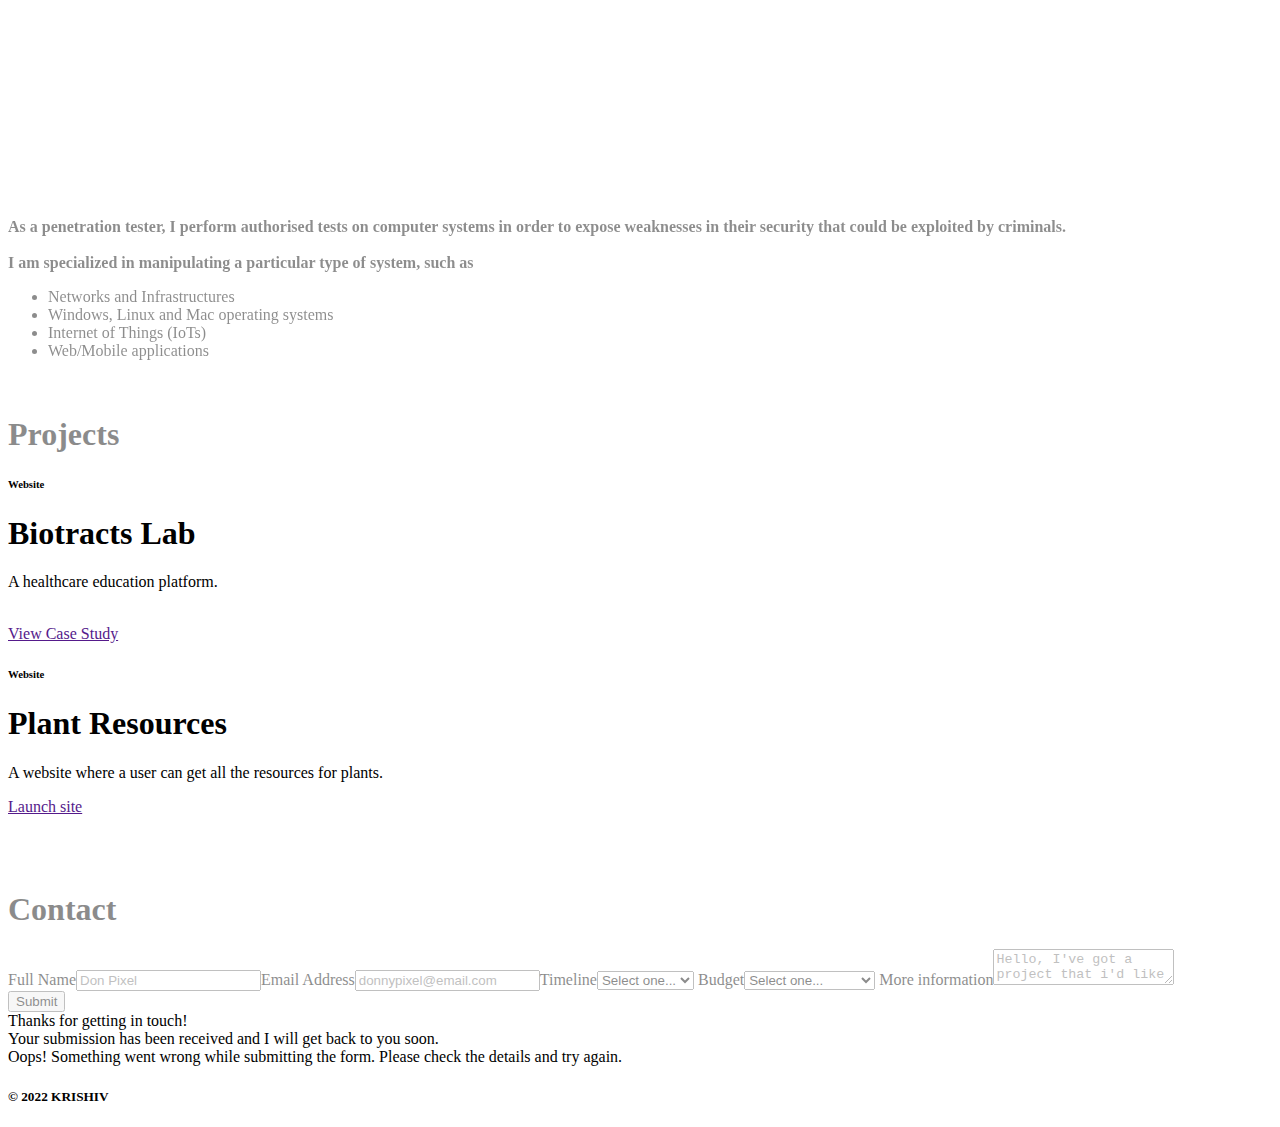
==== index.html @ 3a223019 "Update" ====
<!DOCTYPE html>
<html data-wf-domain="" data-wf-page="5d36b3dbce08635a544794fd" data-wf-site="5c3a6378e76e088403f168d4">

<head>
    <meta charset="utf-8" />
    <title>Krishiv Patel</title>
    <meta <meta content="width=device-width, initial-scale=1" name="viewport" />
    <link href="https://uploads-ssl.webflow.com/5c3a6378e76e088403f168d4/css/recap-after-use.webflow.d19178356.min.css"
        rel="stylesheet" type="text/css" />
    <link href="//db.onlinewebfonts.com/c/1c45e28f8e86cc89876f003b953cc3e9?family=SF+Pro+Text" rel="stylesheet"
        type="text/css" />
    <style>
        @import url(//db.onlinewebfonts.com/c/1c45e28f8e86cc89876f003b953cc3e9?family=SF+Pro+Text);

        @font-face {
            font-family: "SF Pro Text";
            src: url("//db.onlinewebfonts.com/t/1c45e28f8e86cc89876f003b953cc3e9.eot");
            src: url("//db.onlinewebfonts.com/t/1c45e28f8e86cc89876f003b953cc3e9.eot?#iefix") format("embedded-opentype"), url("//db.onlinewebfonts.com/t/1c45e28f8e86cc89876f003b953cc3e9.woff2") format("woff2"), url("//db.onlinewebfonts.com/t/1c45e28f8e86cc89876f003b953cc3e9.woff") format("woff"), url("//db.onlinewebfonts.com/t/1c45e28f8e86cc89876f003b953cc3e9.ttf") format("truetype"), url("//db.onlinewebfonts.com/t/1c45e28f8e86cc89876f003b953cc3e9.svg#SF Pro Text") format("svg");
        }

        @media (min-width:992px) {
            html.w-mod-js:not(.w-mod-ix) [data-w-id="b29ac29b-1d73-e445-6be7-b8f1b4cadcab"] {
                background-color: rgba(0, 0, 0, 0);
            }

            html.w-mod-js:not(.w-mod-ix) [data-w-id="1be6e1ac-d1d7-ed41-8054-3b79ffedf7c8"] {
                opacity: 0;
            }

            html.w-mod-js:not(.w-mod-ix) [data-w-id="d1acdb20-8a30-1001-5c0c-aff408b1de20"] {
                opacity: 1;
            }

            html.w-mod-js:not(.w-mod-ix) [data-w-id="18136238-2ddd-af6e-b549-ba0ac44c3a59"] {
                opacity: 1;
            }

            html.w-mod-js:not(.w-mod-ix) [data-w-id="f2c459ca-5641-e020-a978-760c4a50de0a"] {
                opacity: 0;
            }

            html.w-mod-js:not(.w-mod-ix) [data-w-id="dfa27a85-59f7-cd03-b7ab-7b2c312e88a0"] {
                opacity: 0;
            }

            html.w-mod-js:not(.w-mod-ix) [data-w-id="18136238-2ddd-af6e-b549-ba0ac44c3a5b"] {
                opacity: 0;
            }

            html.w-mod-js:not(.w-mod-ix) [data-w-id="d1e60ed8-1aee-f02e-75c9-2a4c11f2ba4a"] {
                opacity: 1;
            }

            html.w-mod-js:not(.w-mod-ix) [data-w-id="05b91ce3-3481-4a4c-ca29-4a54df0f01a6"] {
                opacity: 1;
            }

            html.w-mod-js:not(.w-mod-ix) [data-w-id="fc5a4ed9-7838-e97f-161c-98aaaf1c4eff"] {
                opacity: 1;
            }

            html.w-mod-js:not(.w-mod-ix) [data-w-id="a15826d3-8153-ab41-ffcf-9db1fef31b48"] {
                opacity: 0;
            }

            html.w-mod-js:not(.w-mod-ix) [data-w-id="c6e9e590-18d1-ccdf-9492-676b5e790526"] {
                opacity: 0;
            }

            html.w-mod-js:not(.w-mod-ix) [data-w-id="0b6ddf6e-dfab-bdcd-af83-a9fea1c5a00e"] {
                opacity: 0;
            }

            html.w-mod-js:not(.w-mod-ix) [data-w-id="4fc90ff4-b5c5-09ec-7d3c-ef3a277d2d0f"] {
                opacity: 0;
            }

            html.w-mod-js:not(.w-mod-ix) [data-w-id="4a430590-73ce-ef6f-940f-d1d7b92fcaf8"] {
                opacity: 0;
            }

            html.w-mod-js:not(.w-mod-ix) [data-w-id="4a430590-73ce-ef6f-940f-d1d7b92fcafb"] {
                opacity: 0;
            }

            html.w-mod-js:not(.w-mod-ix) [data-w-id="4a430590-73ce-ef6f-940f-d1d7b92fcaff"] {
                opacity: 0;
            }

            html.w-mod-js:not(.w-mod-ix) [data-w-id="4a430590-73ce-ef6f-940f-d1d7b92fcb03"] {
                opacity: 0;
            }

            html.w-mod-js:not(.w-mod-ix) [data-w-id="4a430590-73ce-ef6f-940f-d1d7b92fcaf9"] {
                opacity: 1;
            }

            html.w-mod-js:not(.w-mod-ix) [data-w-id="4a430590-73ce-ef6f-940f-d1d7b92fcafd"] {
                opacity: 1;
            }

            html.w-mod-js:not(.w-mod-ix) [data-w-id="4a430590-73ce-ef6f-940f-d1d7b92fcb00"] {
                opacity: 1;
            }

            html.w-mod-js:not(.w-mod-ix) [data-w-id="4a430590-73ce-ef6f-940f-d1d7b92fcb02"] {
                opacity: 1;
            }

            html.w-mod-js:not(.w-mod-ix) [data-w-id="4a430590-73ce-ef6f-940f-d1d7b92fcb04"] {
                opacity: 0;
            }

            html.w-mod-js:not(.w-mod-ix) [data-w-id="4a430590-73ce-ef6f-940f-d1d7b92fcafc"] {
                opacity: 0;
            }
        }

        @media (max-width:991px) and (min-width:768px) {
            html.w-mod-js:not(.w-mod-ix) [data-w-id="b29ac29b-1d73-e445-6be7-b8f1b4cadcab"] {
                background-color: rgba(0, 0, 0, 0);
            }

            html.w-mod-js:not(.w-mod-ix) [data-w-id="1be6e1ac-d1d7-ed41-8054-3b79ffedf7c8"] {
                opacity: 0;
            }

            html.w-mod-js:not(.w-mod-ix) [data-w-id="d1acdb20-8a30-1001-5c0c-aff408b1de20"] {
                opacity: 1;
            }

            html.w-mod-js:not(.w-mod-ix) [data-w-id="18136238-2ddd-af6e-b549-ba0ac44c3a59"] {
                opacity: 1;
            }

            html.w-mod-js:not(.w-mod-ix) [data-w-id="f2c459ca-5641-e020-a978-760c4a50de0a"] {
                opacity: 0;
            }

            html.w-mod-js:not(.w-mod-ix) [data-w-id="dfa27a85-59f7-cd03-b7ab-7b2c312e88a0"] {
                opacity: 0;
            }

            html.w-mod-js:not(.w-mod-ix) [data-w-id="18136238-2ddd-af6e-b549-ba0ac44c3a5b"] {
                opacity: 0;
            }

            html.w-mod-js:not(.w-mod-ix) [data-w-id="d1e60ed8-1aee-f02e-75c9-2a4c11f2ba4a"] {
                opacity: 1;
            }

            html.w-mod-js:not(.w-mod-ix) [data-w-id="05b91ce3-3481-4a4c-ca29-4a54df0f01a6"] {
                opacity: 1;
            }

            html.w-mod-js:not(.w-mod-ix) [data-w-id="fc5a4ed9-7838-e97f-161c-98aaaf1c4eff"] {
                opacity: 1;
            }

            html.w-mod-js:not(.w-mod-ix) [data-w-id="a15826d3-8153-ab41-ffcf-9db1fef31b48"] {
                opacity: 0;
            }

            html.w-mod-js:not(.w-mod-ix) [data-w-id="c6e9e590-18d1-ccdf-9492-676b5e790526"] {
                opacity: 0;
            }

            html.w-mod-js:not(.w-mod-ix) [data-w-id="0b6ddf6e-dfab-bdcd-af83-a9fea1c5a00e"] {
                opacity: 0;
            }

            html.w-mod-js:not(.w-mod-ix) [data-w-id="4fc90ff4-b5c5-09ec-7d3c-ef3a277d2d0f"] {
                opacity: 0;
            }

            html.w-mod-js:not(.w-mod-ix) [data-w-id="4a430590-73ce-ef6f-940f-d1d7b92fcaf8"] {
                opacity: 0;
            }

            html.w-mod-js:not(.w-mod-ix) [data-w-id="4a430590-73ce-ef6f-940f-d1d7b92fcafb"] {
                opacity: 0;
            }

            html.w-mod-js:not(.w-mod-ix) [data-w-id="4a430590-73ce-ef6f-940f-d1d7b92fcaff"] {
                opacity: 0;
            }

            html.w-mod-js:not(.w-mod-ix) [data-w-id="4a430590-73ce-ef6f-940f-d1d7b92fcb03"] {
                opacity: 0;
            }

            html.w-mod-js:not(.w-mod-ix) [data-w-id="4a430590-73ce-ef6f-940f-d1d7b92fcaf9"] {
                opacity: 1;
            }

            html.w-mod-js:not(.w-mod-ix) [data-w-id="4a430590-73ce-ef6f-940f-d1d7b92fcafd"] {
                opacity: 1;
            }

            html.w-mod-js:not(.w-mod-ix) [data-w-id="4a430590-73ce-ef6f-940f-d1d7b92fcb00"] {
                opacity: 1;
            }

            html.w-mod-js:not(.w-mod-ix) [data-w-id="4a430590-73ce-ef6f-940f-d1d7b92fcb02"] {
                opacity: 1;
            }

            html.w-mod-js:not(.w-mod-ix) [data-w-id="4a430590-73ce-ef6f-940f-d1d7b92fcb04"] {
                opacity: 0;
            }

            html.w-mod-js:not(.w-mod-ix) [data-w-id="4a430590-73ce-ef6f-940f-d1d7b92fcafc"] {
                opacity: 0;
            }
        }

        @media (max-width:767px) and (min-width:480px) {
            html.w-mod-js:not(.w-mod-ix) [data-w-id="b29ac29b-1d73-e445-6be7-b8f1b4cadcab"] {
                background-color: rgba(0, 0, 0, 0);
            }

            html.w-mod-js:not(.w-mod-ix) [data-w-id="1be6e1ac-d1d7-ed41-8054-3b79ffedf7c8"] {
                opacity: 0;
            }

            html.w-mod-js:not(.w-mod-ix) [data-w-id="d1acdb20-8a30-1001-5c0c-aff408b1de20"] {
                opacity: 1;
            }

            html.w-mod-js:not(.w-mod-ix) [data-w-id="18136238-2ddd-af6e-b549-ba0ac44c3a59"] {
                opacity: 1;
            }

            html.w-mod-js:not(.w-mod-ix) [data-w-id="f2c459ca-5641-e020-a978-760c4a50de0a"] {
                opacity: 0;
            }

            html.w-mod-js:not(.w-mod-ix) [data-w-id="dfa27a85-59f7-cd03-b7ab-7b2c312e88a0"] {
                opacity: 0;
            }

            html.w-mod-js:not(.w-mod-ix) [data-w-id="18136238-2ddd-af6e-b549-ba0ac44c3a5b"] {
                opacity: 0;
            }

            html.w-mod-js:not(.w-mod-ix) [data-w-id="d1e60ed8-1aee-f02e-75c9-2a4c11f2ba4a"] {
                opacity: 1;
            }

            html.w-mod-js:not(.w-mod-ix) [data-w-id="05b91ce3-3481-4a4c-ca29-4a54df0f01a6"] {
                opacity: 1;
            }

            html.w-mod-js:not(.w-mod-ix) [data-w-id="fc5a4ed9-7838-e97f-161c-98aaaf1c4eff"] {
                opacity: 1;
            }

            html.w-mod-js:not(.w-mod-ix) [data-w-id="a15826d3-8153-ab41-ffcf-9db1fef31b48"] {
                opacity: 0;
            }

            html.w-mod-js:not(.w-mod-ix) [data-w-id="c6e9e590-18d1-ccdf-9492-676b5e790526"] {
                opacity: 0;
            }

            html.w-mod-js:not(.w-mod-ix) [data-w-id="0b6ddf6e-dfab-bdcd-af83-a9fea1c5a00e"] {
                opacity: 0;
            }

            html.w-mod-js:not(.w-mod-ix) [data-w-id="4fc90ff4-b5c5-09ec-7d3c-ef3a277d2d0f"] {
                opacity: 0;
            }

            html.w-mod-js:not(.w-mod-ix) [data-w-id="4a430590-73ce-ef6f-940f-d1d7b92fcaf8"] {
                opacity: 0;
            }

            html.w-mod-js:not(.w-mod-ix) [data-w-id="4a430590-73ce-ef6f-940f-d1d7b92fcafb"] {
                opacity: 0;
            }

            html.w-mod-js:not(.w-mod-ix) [data-w-id="4a430590-73ce-ef6f-940f-d1d7b92fcaff"] {
                opacity: 0;
            }

            html.w-mod-js:not(.w-mod-ix) [data-w-id="4a430590-73ce-ef6f-940f-d1d7b92fcb03"] {
                opacity: 0;
            }

            html.w-mod-js:not(.w-mod-ix) [data-w-id="4a430590-73ce-ef6f-940f-d1d7b92fcaf9"] {
                opacity: 1;
            }

            html.w-mod-js:not(.w-mod-ix) [data-w-id="4a430590-73ce-ef6f-940f-d1d7b92fcafd"] {
                opacity: 1;
            }

            html.w-mod-js:not(.w-mod-ix) [data-w-id="4a430590-73ce-ef6f-940f-d1d7b92fcb00"] {
                opacity: 1;
            }

            html.w-mod-js:not(.w-mod-ix) [data-w-id="4a430590-73ce-ef6f-940f-d1d7b92fcb02"] {
                opacity: 1;
            }

            html.w-mod-js:not(.w-mod-ix) [data-w-id="4a430590-73ce-ef6f-940f-d1d7b92fcb04"] {
                opacity: 0;
            }

            html.w-mod-js:not(.w-mod-ix) [data-w-id="4a430590-73ce-ef6f-940f-d1d7b92fcafc"] {
                opacity: 0;
            }
        }

        @media (max-width:479px) {
            html.w-mod-js:not(.w-mod-ix) [data-w-id="b29ac29b-1d73-e445-6be7-b8f1b4cadcab"] {
                background-color: rgba(0, 0, 0, 0);
            }

            html.w-mod-js:not(.w-mod-ix) [data-w-id="1be6e1ac-d1d7-ed41-8054-3b79ffedf7c8"] {
                opacity: 0;
            }

            html.w-mod-js:not(.w-mod-ix) [data-w-id="d1acdb20-8a30-1001-5c0c-aff408b1de20"] {
                opacity: 1;
            }

            html.w-mod-js:not(.w-mod-ix) [data-w-id="18136238-2ddd-af6e-b549-ba0ac44c3a59"] {
                opacity: 1;
            }

            html.w-mod-js:not(.w-mod-ix) [data-w-id="f2c459ca-5641-e020-a978-760c4a50de0a"] {
                opacity: 0;
            }

            html.w-mod-js:not(.w-mod-ix) [data-w-id="dfa27a85-59f7-cd03-b7ab-7b2c312e88a0"] {
                opacity: 0;
            }

            html.w-mod-js:not(.w-mod-ix) [data-w-id="18136238-2ddd-af6e-b549-ba0ac44c3a5b"] {
                opacity: 0;
            }

            html.w-mod-js:not(.w-mod-ix) [data-w-id="d1e60ed8-1aee-f02e-75c9-2a4c11f2ba4a"] {
                opacity: 1;
            }

            html.w-mod-js:not(.w-mod-ix) [data-w-id="05b91ce3-3481-4a4c-ca29-4a54df0f01a6"] {
                opacity: 1;
            }

            html.w-mod-js:not(.w-mod-ix) [data-w-id="fc5a4ed9-7838-e97f-161c-98aaaf1c4eff"] {
                opacity: 1;
            }

            html.w-mod-js:not(.w-mod-ix) [data-w-id="a15826d3-8153-ab41-ffcf-9db1fef31b48"] {
                opacity: 0;
            }

            html.w-mod-js:not(.w-mod-ix) [data-w-id="c6e9e590-18d1-ccdf-9492-676b5e790526"] {
                opacity: 0;
            }

            html.w-mod-js:not(.w-mod-ix) [data-w-id="0b6ddf6e-dfab-bdcd-af83-a9fea1c5a00e"] {
                opacity: 0;
            }

            html.w-mod-js:not(.w-mod-ix) [data-w-id="4fc90ff4-b5c5-09ec-7d3c-ef3a277d2d0f"] {
                opacity: 0;
            }

            html.w-mod-js:not(.w-mod-ix) [data-w-id="4a430590-73ce-ef6f-940f-d1d7b92fcaf8"] {
                opacity: 0;
            }

            html.w-mod-js:not(.w-mod-ix) [data-w-id="4a430590-73ce-ef6f-940f-d1d7b92fcafb"] {
                opacity: 0;
            }

            html.w-mod-js:not(.w-mod-ix) [data-w-id="4a430590-73ce-ef6f-940f-d1d7b92fcaff"] {
                opacity: 0;
            }

            html.w-mod-js:not(.w-mod-ix) [data-w-id="4a430590-73ce-ef6f-940f-d1d7b92fcb03"] {
                opacity: 0;
            }

            html.w-mod-js:not(.w-mod-ix) [data-w-id="4a430590-73ce-ef6f-940f-d1d7b92fcaf9"] {
                opacity: 1;
            }

            html.w-mod-js:not(.w-mod-ix) [data-w-id="4a430590-73ce-ef6f-940f-d1d7b92fcafd"] {
                opacity: 1;
            }

            html.w-mod-js:not(.w-mod-ix) [data-w-id="4a430590-73ce-ef6f-940f-d1d7b92fcb00"] {
                opacity: 1;
            }

            html.w-mod-js:not(.w-mod-ix) [data-w-id="4a430590-73ce-ef6f-940f-d1d7b92fcb02"] {
                opacity: 1;
            }

            html.w-mod-js:not(.w-mod-ix) [data-w-id="4a430590-73ce-ef6f-940f-d1d7b92fcb04"] {
                opacity: 0;
            }

            html.w-mod-js:not(.w-mod-ix) [data-w-id="4a430590-73ce-ef6f-940f-d1d7b92fcafc"] {
                opacity: 0;
            }
        }
    </style>
    <script src="https://ajax.googleapis.com/ajax/libs/webfont/1.6.26/webfont.js" type="text/javascript"></script>
    <script type="text/javascript">
        WebFont.load({
            google: {
                families: ["Open Sans:300,300italic,400,400italic,600,600italic,700,700italic,800,800italic", "Space Mono:regular,italic,700,700italic", "Karla:regular,italic,700,700italic", "Frank Ruhl Libre:300,regular,500,700,900", "Playfair Display:regular,italic,700,700italic,900,900italic", "Lora:regular,italic,700,700italic"]
            }
        });
    </script>
    <!--[if lt IE 9]><script src="https://cdnjs.cloudflare.com/ajax/libs/html5shiv/3.7.3/html5shiv.min.js" type="text/javascript"></script><![endif]-->
    <script type="text/javascript">
        ! function (o, c) {
            var n = c.documentElement,
                t = " w-mod-";
            n.className += t + "js", ("ontouchstart" in o || o.DocumentTouch && c instanceof DocumentTouch) && (n.className += t + "touch")
        }(window, document);
    </script>
    <link href="https://uploads-ssl.webflow.com/5c3a6378e76e088403f168d4/5c83b9cfaf626269aa103194_fav-icon-slant.png"
        rel="shortcut icon" type="image/x-icon" />
    <link href="https://uploads-ssl.webflow.com/5c3a6378e76e088403f168d4/5c810d79f2a0f7bd3837a0e1_web-clip.png"
        rel="apple-touch-icon" />
    <script async="" src="https://www.googletagmanager.com/gtag/js?id=UA-38766451-2"></script>
    <script type="text/javascript">
        window.dataLayer = window.dataLayer || [];

        function gtag() {
            dataLayer.push(arguments);
        }
        gtag('js', new Date());
        gtag('config', 'UA-38766451-2', {
            'anonymize_ip': false
        });
    </script>
    <script src="https://www.google.com/recaptcha/api.js" type="text/javascript"></script>
    <style>
        .heading-3 {
            word-break: break-word;
            -webkit-hyphens: auto;
            -moz-hyphens: auto;
            -ms-hyphens: auto;
            hyphens: auto;
        }

        .c-intro--projects {
            word-break: break-word;
            -webkit-hyphens: auto;
            -moz-hyphens: auto;
            -ms-hyphens: auto;
            hyphens: auto;
        }

        ::selection {
            background: #FFFFFF;
            /* WebKit/Blink Browsers */
            color: #000000;
        }

        ::-moz-selection {
            background: #AB87FF;
            /* Gecko Browsers */
        }
    </style>


    <meta name="theme-color" content="#4D28A9">
</head>

<body data-w-id="5acb8ea75011219202ce0423" class="body">
    <div id="home" data-w-id="001c2899-1d6b-23af-5480-7c3bd76bde26" class="c-hero">
        <div class="c-hero--logo-div"><img src="https://i.postimg.cc/kgB38TxY/krishivlogo.png" style="opacity:0;filter:blur(31px);-webkit-transform:translate3d(0, 0, -70PX) scale3d(1, 1, 1) rotateX(0)
            rotateY(0) rotateZ(0) skew(0, 0);-moz-transform:translate3d(0, 0, -70PX) scale3d(1, 1, 1) rotateX(0)
            rotateY(0) rotateZ(0) skew(0, 0);-ms-transform:translate3d(0, 0, -70PX) scale3d(1, 1, 1) rotateX(0)
            rotateY(0) rotateZ(0) skew(0, 0);transform:translate3d(0, 0, -70PX) scale3d(1, 1, 1) rotateX(0) rotateY(0)
            rotateZ(0) skew(0, 0);transform-style:preserve-3d" data-w-id="37d1b806-b483-d5c3-860b-fd6566cc1f55" alt=""
                class="c-hero--logo" /></div>
    </div>
    <div data-w-id="70df9e73-2f7b-e92c-1b2d-addcd0a57f90" class="c-pen--container desktop">
        <div class="div-block-2">
            <div class="div-block"><img
                    src="https://uploads-ssl.webflow.com/5c3a6378e76e088403f168d4/5c8057df4f71c1e19f5e15a6_pen-1-2%403x.png"
                    data-w-id="8f74ff02-ff4f-9650-d977-9c4c2f6b8137" sizes="(max-width: 991px) 100vw, 56vw"
                    srcset="https://uploads-ssl.webflow.com/5c3a6378e76e088403f168d4/5c8057df4f71c1e19f5e15a6_pen-1-2%403x-p-500.png 500w, https://uploads-ssl.webflow.com/5c3a6378e76e088403f168d4/5c8057df4f71c1e19f5e15a6_pen-1-2%403x-p-800.png 800w, https://uploads-ssl.webflow.com/5c3a6378e76e088403f168d4/5c8057df4f71c1e19f5e15a6_pen-1-2%403x.png 2446w"
                    alt="" class="c-pen--1-2 desktop" /><a href="#home" data-w-id="4be48cab-70df-5ef9-4e90-f4d44e3a3cb3"
                    class="c-pen--1-1 desktop w-inline-block"><img
                        src="https://i.postimg.cc/k5JJkQ8x/5c81317bb78f130f5aaa4789-pen-1-1-3x.png" alt=""
                        class="image-9" /></a></div>
        </div>
    </div>
    <div class="c-pen--container tablet">
        <div class="div-block-2">
            <div class="div-block"><img
                    src="https://uploads-ssl.webflow.com/5c3a6378e76e088403f168d4/5c8057df4f71c1e19f5e15a6_pen-1-2%403x.png"
                    data-w-id="ce7e96ad-86d4-ba3b-115a-c3ccbff4a66a"
                    sizes="(max-width: 767px) 100vw, (max-width: 991px) 80vw, 100vw"
                    srcset="https://uploads-ssl.webflow.com/5c3a6378e76e088403f168d4/5c8057df4f71c1e19f5e15a6_pen-1-2%403x-p-500.png 500w, https://uploads-ssl.webflow.com/5c3a6378e76e088403f168d4/5c8057df4f71c1e19f5e15a6_pen-1-2%403x-p-800.png 800w, https://uploads-ssl.webflow.com/5c3a6378e76e088403f168d4/5c8057df4f71c1e19f5e15a6_pen-1-2%403x.png 2446w"
                    alt="" class="c-pen--1-2 tablet" /><a href="#home" data-w-id="ce7e96ad-86d4-ba3b-115a-c3ccbff4a66b"
                    class="c-pen--1-1 tablet w-inline-block"><img
                        src="https://i.ibb.co/RvhSf3x/5c81317bb78f130f5aaa4789-pen-1-1-3x.png" alt=""
                        class="image-9" /></a></div>
        </div>
    </div>
    <div class="c-pen--container mobile">
        <div class="div-block-2">
            <div class="div-block"><img
                    src="https://uploads-ssl.webflow.com/5c3a6378e76e088403f168d4/5c8057df4f71c1e19f5e15a6_pen-1-2%403x.png"
                    data-w-id="d853a8e1-ee59-2b64-69bd-ceb8af762b53" sizes="100vw"
                    srcset="https://uploads-ssl.webflow.com/5c3a6378e76e088403f168d4/5c8057df4f71c1e19f5e15a6_pen-1-2%403x-p-500.png 500w, https://uploads-ssl.webflow.com/5c3a6378e76e088403f168d4/5c8057df4f71c1e19f5e15a6_pen-1-2%403x-p-800.png 800w, https://uploads-ssl.webflow.com/5c3a6378e76e088403f168d4/5c8057df4f71c1e19f5e15a6_pen-1-2%403x.png 2446w"
                    alt="" class="c-pen--1-2 mobile" /><a href="#home" data-w-id="d853a8e1-ee59-2b64-69bd-ceb8af762b54"
                    class="c-pen--1-1 mobile w-inline-block"><img
                        src="https://i.ibb.co/RvhSf3x/5c81317bb78f130f5aaa4789-pen-1-1-3x.png" alt=""
                        class="image-9" /></a></div>
        </div>
    </div>
    <div data-w-id="8476e95e-f02d-aecb-c071-92b3f5bff437" class="c-pen"></div>
    <div class="page-wrapper home">
        <div class="c-intro">
            <div class="c-container">
                <div data-w-id="30af4eb1-6382-5b1d-86c6-a6caea94ce6f" style="opacity:0.45" class="c-intro--grid">
                    <div id="w-node-fb73697a-e22f-c87e-df81-b44abfcb8489-544794fd" class="c-intro--image-wrap"><img
                            src="https://i.postimg.cc/XJVbzdZT/b7o89y.jpg"
                            style="opacity:0;-webkit-transform:translate3d(0, -70PX, 0) scale3d(1, 1, 1) rotateX(0) rotateY(0) rotateZ(0) skew(0, 0);-moz-transform:translate3d(0, -70PX, 0) scale3d(1, 1, 1) rotateX(0) rotateY(0) rotateZ(0) skew(0, 0);-ms-transform:translate3d(0, -70PX, 0) scale3d(1, 1, 1) rotateX(0) rotateY(0) rotateZ(0) skew(0, 0);transform:translate3d(0, -70PX, 0) scale3d(1, 1, 1) rotateX(0) rotateY(0) rotateZ(0) skew(0, 0)"
                            data-w-id="92e0d9c8-77d8-cd84-f90b-c74886e584ce" alt="" class="image-10" /></div>
                    <div id="w-node-_3e1b53f3-6637-d4e9-a433-e53e32986cbc-544794fd" class="c-intro--text">
                        <h6 data-w-id="1e9cb727-5a14-8bb3-83d7-e16a50b5499c"
                            style="opacity:0;-webkit-transform:translate3d(0, -50PX, 0) scale3d(1, 1, 1) rotateX(0) rotateY(0) rotateZ(0) skew(0, 0);-moz-transform:translate3d(0, -50PX, 0) scale3d(1, 1, 1) rotateX(0) rotateY(0) rotateZ(0) skew(0, 0);-ms-transform:translate3d(0, -50PX, 0) scale3d(1, 1, 1) rotateX(0) rotateY(0) rotateZ(0) skew(0, 0);transform:translate3d(0, -50PX, 0) scale3d(1, 1, 1) rotateX(0) rotateY(0) rotateZ(0) skew(0, 0)"
                            class="category-heading"><b>KRISHIV PATEL</b></h6>
                        <div class="w-embed">
                            <style>
                                .c-intro--heading {
                                    -webkit-text-fill-color: transparent;
                                    -webkit-background-clip: text;
                                }
                            </style>
                        </div>
                        <h1 class="c-intro--heading"><b>Penetration Tester & 0Day Exploiter</b></h1>
                        <p data-w-id="ba9838f0-68d2-6081-8fac-4b0c49e9cd8a" class="paragraph"><b>As a penetration
                                tester,
                                I perform authorised tests on computer systems in order to expose weaknesses in their
                                security that could be exploited by criminals.</b><br />‍<br /><b>I am specialized in
                                manipulating
                                a particular type of system, such as</b>
                        <ul>
                            <li>Networks and Infrastructures </li>
                            <li>Windows, Linux and Mac operating systems </li>
                            <li>Internet of Things
                                (IoTs)</li>
                            <li> Web/Mobile applications </li>
                        </ul>
                        <br /></p>
                    </div>
                </div>
            </div>
        </div>
        <div data-w-id="18427e40-2858-b465-0a1b-3a1573cccf4c" class="c-portfolio">
            <div class="div-block-3">
                <div data-w-id="90b8b07c-1677-ad2e-fdf8-25a3ab2db038" class="c-intro--text">
                    <h1 data-w-id="90b8b07c-1677-ad2e-fdf8-25a3ab2db03c" style="opacity:0.45"
                        class="c-intro--projects h-projects">Projects</h1>
                </div>
            </div>
            <div class="c-container">
                <div class="c-portfolio--grid">
                    <div id="w-node-_26638250-5aad-c75b-bdd1-acd1399b67dc-544794fd"
                        class="c-portfolio--tile port-medtrics">
                        <div class="c-portfolio-overlay"></div>
                        <div class="c-portfolio--tile-text medtrics-width">
                            <h6 class="category-heading">Website</h6>
                            <h1 class="heading-3"><span class="text-highlight">Biotracts Lab</span></h1>
                            <p class="paragraph-2">A healthcare education platform. </p>
                        </div>
                        <div class="c-comp-port-div medtrics">
                            <div class="c-comp-5-1-div"><img
                                    src="https://uploads-ssl.webflow.com/5c3a6378e76e088403f168d4/617168e1b70b526e77bcbb44_Artboard%2044%403x.png"
                                    loading="lazy" sizes="100vw"
                                    srcset="https://uploads-ssl.webflow.com/5c3a6378e76e088403f168d4/617168e1b70b526e77bcbb44_Artboard%2044%403x-p-500.png 500w, https://uploads-ssl.webflow.com/5c3a6378e76e088403f168d4/617168e1b70b526e77bcbb44_Artboard%2044%403x-p-800.png 800w, https://uploads-ssl.webflow.com/5c3a6378e76e088403f168d4/617168e1b70b526e77bcbb44_Artboard%2044%403x-p-1080.png 1080w, https://uploads-ssl.webflow.com/5c3a6378e76e088403f168d4/617168e1b70b526e77bcbb44_Artboard%2044%403x-p-1600.png 1600w, https://uploads-ssl.webflow.com/5c3a6378e76e088403f168d4/617168e1b70b526e77bcbb44_Artboard%2044%403x-p-2000.png 2000w, https://uploads-ssl.webflow.com/5c3a6378e76e088403f168d4/617168e1b70b526e77bcbb44_Artboard%2044%403x.png 2289w"
                                    alt="" class="_5-1-c" /><img
                                    src="https://uploads-ssl.webflow.com/5c3a6378e76e088403f168d4/617168e095140668df9c135f_Artboard%2043%403x.png"
                                    loading="lazy"
                                    sizes="(max-width: 479px) 96vw, (max-width: 767px) 90vw, (max-width: 991px) 70vw, 56vw"
                                    srcset="https://uploads-ssl.webflow.com/5c3a6378e76e088403f168d4/617168e095140668df9c135f_Artboard%2043%403x-p-500.png 500w, https://uploads-ssl.webflow.com/5c3a6378e76e088403f168d4/617168e095140668df9c135f_Artboard%2043%403x-p-800.png 800w, https://uploads-ssl.webflow.com/5c3a6378e76e088403f168d4/617168e095140668df9c135f_Artboard%2043%403x-p-1080.png 1080w, https://uploads-ssl.webflow.com/5c3a6378e76e088403f168d4/617168e095140668df9c135f_Artboard%2043%403x-p-1600.png 1600w, https://uploads-ssl.webflow.com/5c3a6378e76e088403f168d4/617168e095140668df9c135f_Artboard%2043%403x-p-2000.png 2000w, https://uploads-ssl.webflow.com/5c3a6378e76e088403f168d4/617168e095140668df9c135f_Artboard%2043%403x.png 2293w"
                                    alt="" class="_5-1-w" />
                                <div class="tablet-screen"></div>
                            </div>
                        </div><a href="" class="button-portfolio--tile-2 w-button">View Case
                            Study</a>
                    </div>

                    <div id="w-node-_58a3c84a-a9ea-87b0-9b04-0b9afe528349-544794fd"
                        data-w-id="58a3c84a-a9ea-87b0-9b04-0b9afe528349" class="c-portfolio--tile port-pp">
                        <div class="c-portfolio--tile-text">
                            <h6 class="category-heading">Website</h6>
                            <h1 class="heading-3"><span class="text-highlight">Plant Resources</span></h1>
                            <p class="paragraph-2">A website where a user can get all the resources for plants.</p>
                        </div><a href="" target="_blank" class="button-portfolio--tile-2 w-button">Launch site</a>
                        <div class="c-comp-port-div p-div-plant">
                            <div class="c-comp-3-1-div"><img
                                    src="https://uploads-ssl.webflow.com/5c3a6378e76e088403f168d4/5d2c99c9b1d789b56047d156_3-1-w.png"
                                    width="525" data-w-id="d1e60ed8-1aee-f02e-75c9-2a4c11f2ba4a"
                                    sizes="(max-width: 479px) 100vw, (max-width: 767px) 93vw, (max-width: 991px) 78vw, 47vw"
                                    srcset="https://uploads-ssl.webflow.com/5c3a6378e76e088403f168d4/5d2c99c9b1d789b56047d156_3-1-w-p-500.png 500w, https://uploads-ssl.webflow.com/5c3a6378e76e088403f168d4/5d2c99c9b1d789b56047d156_3-1-w-p-800.png 800w, https://uploads-ssl.webflow.com/5c3a6378e76e088403f168d4/5d2c99c9b1d789b56047d156_3-1-w-p-1080.png 1080w, https://uploads-ssl.webflow.com/5c3a6378e76e088403f168d4/5d2c99c9b1d789b56047d156_3-1-w-p-1600.png 1600w, https://uploads-ssl.webflow.com/5c3a6378e76e088403f168d4/5d2c99c9b1d789b56047d156_3-1-w.png 2385w"
                                    alt="" class="_3-1-w" /><img
                                    src="https://uploads-ssl.webflow.com/5c3a6378e76e088403f168d4/5d2c99c999a6904d0a38359e_3-1-c.png"
                                    width="525" data-w-id="a15826d3-8153-ab41-ffcf-9db1fef31b48"
                                    sizes="(max-width: 479px) 100vw, (max-width: 767px) 93vw, (max-width: 991px) 78vw, 47vw"
                                    srcset="https://uploads-ssl.webflow.com/5c3a6378e76e088403f168d4/5d2c99c999a6904d0a38359e_3-1-c-p-500.png 500w, https://uploads-ssl.webflow.com/5c3a6378e76e088403f168d4/5d2c99c999a6904d0a38359e_3-1-c-p-800.png 800w, https://uploads-ssl.webflow.com/5c3a6378e76e088403f168d4/5d2c99c999a6904d0a38359e_3-1-c-p-1080.png 1080w, https://uploads-ssl.webflow.com/5c3a6378e76e088403f168d4/5d2c99c999a6904d0a38359e_3-1-c-p-1600.png 1600w, https://uploads-ssl.webflow.com/5c3a6378e76e088403f168d4/5d2c99c999a6904d0a38359e_3-1-c-p-2000.png 2000w, https://uploads-ssl.webflow.com/5c3a6378e76e088403f168d4/5d2c99c999a6904d0a38359e_3-1-c.png 2385w"
                                    alt="" class="_3-1-c" /></div>
                            <div class="c-comp-3-2-div"><img
                                    src="https://uploads-ssl.webflow.com/5c3a6378e76e088403f168d4/5d2c9a22b1d789339947d22f_3-2-w.png"
                                    width="525" data-w-id="05b91ce3-3481-4a4c-ca29-4a54df0f01a6"
                                    sizes="(max-width: 479px) 100vw, (max-width: 767px) 93vw, (max-width: 991px) 78vw, 47vw"
                                    srcset="https://uploads-ssl.webflow.com/5c3a6378e76e088403f168d4/5d2c9a22b1d789339947d22f_3-2-w-p-500.png 500w, https://uploads-ssl.webflow.com/5c3a6378e76e088403f168d4/5d2c9a22b1d789339947d22f_3-2-w-p-800.png 800w, https://uploads-ssl.webflow.com/5c3a6378e76e088403f168d4/5d2c9a22b1d789339947d22f_3-2-w-p-1080.png 1080w, https://uploads-ssl.webflow.com/5c3a6378e76e088403f168d4/5d2c9a22b1d789339947d22f_3-2-w.png 2386w"
                                    alt="" class="_3-2-w" /><img
                                    src="https://uploads-ssl.webflow.com/5c3a6378e76e088403f168d4/5d2c9a235c7d632a931871f5_3-2-c.png"
                                    width="525" data-w-id="c6e9e590-18d1-ccdf-9492-676b5e790526"
                                    sizes="(max-width: 479px) 100vw, (max-width: 767px) 93vw, (max-width: 991px) 78vw, 47vw"
                                    srcset="https://uploads-ssl.webflow.com/5c3a6378e76e088403f168d4/5d2c9a235c7d632a931871f5_3-2-c-p-500.png 500w, https://uploads-ssl.webflow.com/5c3a6378e76e088403f168d4/5d2c9a235c7d632a931871f5_3-2-c-p-800.png 800w, https://uploads-ssl.webflow.com/5c3a6378e76e088403f168d4/5d2c9a235c7d632a931871f5_3-2-c-p-1080.png 1080w, https://uploads-ssl.webflow.com/5c3a6378e76e088403f168d4/5d2c9a235c7d632a931871f5_3-2-c-p-1600.png 1600w, https://uploads-ssl.webflow.com/5c3a6378e76e088403f168d4/5d2c9a235c7d632a931871f5_3-2-c-p-2000.png 2000w, https://uploads-ssl.webflow.com/5c3a6378e76e088403f168d4/5d2c9a235c7d632a931871f5_3-2-c.png 2382w"
                                    alt="" class="_3-2-c" /><img
                                    src="https://uploads-ssl.webflow.com/5c3a6378e76e088403f168d4/5d2ca12db4a76d566d3424e1_plantpower-screen.jpg"
                                    data-w-id="4fc90ff4-b5c5-09ec-7d3c-ef3a277d2d0f"
                                    sizes="(max-width: 479px) 56vw, (max-width: 767px) 36vw, (max-width: 991px) 30vw, 19vw"
                                    srcset="https://uploads-ssl.webflow.com/5c3a6378e76e088403f168d4/5d2ca12db4a76d566d3424e1_plantpower-screen-p-500.jpeg 500w, https://uploads-ssl.webflow.com/5c3a6378e76e088403f168d4/5d2ca12db4a76d566d3424e1_plantpower-screen-p-800.jpeg 800w, https://uploads-ssl.webflow.com/5c3a6378e76e088403f168d4/5d2ca12db4a76d566d3424e1_plantpower-screen.jpg 1072w"
                                    alt="" class="c-comp-3-screen" /></div>
                            <div class="c-comp-3-3-div"><img
                                    src="https://uploads-ssl.webflow.com/5c3a6378e76e088403f168d4/5d2c9a232be6ba3588db56c9_3-3-w.png"
                                    width="525" data-w-id="fc5a4ed9-7838-e97f-161c-98aaaf1c4eff"
                                    sizes="(max-width: 479px) 100vw, (max-width: 767px) 90vw, (max-width: 991px) 76vw, 46vw"
                                    srcset="https://uploads-ssl.webflow.com/5c3a6378e76e088403f168d4/5d2c9a232be6ba3588db56c9_3-3-w-p-500.png 500w, https://uploads-ssl.webflow.com/5c3a6378e76e088403f168d4/5d2c9a232be6ba3588db56c9_3-3-w-p-800.png 800w, https://uploads-ssl.webflow.com/5c3a6378e76e088403f168d4/5d2c9a232be6ba3588db56c9_3-3-w-p-1080.png 1080w, https://uploads-ssl.webflow.com/5c3a6378e76e088403f168d4/5d2c9a232be6ba3588db56c9_3-3-w-p-1600.png 1600w, https://uploads-ssl.webflow.com/5c3a6378e76e088403f168d4/5d2c9a232be6ba3588db56c9_3-3-w-p-2000.png 2000w, https://uploads-ssl.webflow.com/5c3a6378e76e088403f168d4/5d2c9a232be6ba3588db56c9_3-3-w.png 2327w"
                                    alt="" class="_3-3-w" /><img
                                    src="https://uploads-ssl.webflow.com/5c3a6378e76e088403f168d4/5d2c9a235c7d6348be1871f4_3-3-c.png"
                                    width="525" data-w-id="0b6ddf6e-dfab-bdcd-af83-a9fea1c5a00e"
                                    sizes="(max-width: 479px) 100vw, (max-width: 767px) 90vw, (max-width: 991px) 76vw, 46vw"
                                    srcset="https://uploads-ssl.webflow.com/5c3a6378e76e088403f168d4/5d2c9a235c7d6348be1871f4_3-3-c-p-500.png 500w, https://uploads-ssl.webflow.com/5c3a6378e76e088403f168d4/5d2c9a235c7d6348be1871f4_3-3-c-p-800.png 800w, https://uploads-ssl.webflow.com/5c3a6378e76e088403f168d4/5d2c9a235c7d6348be1871f4_3-3-c-p-1080.png 1080w, https://uploads-ssl.webflow.com/5c3a6378e76e088403f168d4/5d2c9a235c7d6348be1871f4_3-3-c-p-1600.png 1600w, https://uploads-ssl.webflow.com/5c3a6378e76e088403f168d4/5d2c9a235c7d6348be1871f4_3-3-c-p-2000.png 2000w, https://uploads-ssl.webflow.com/5c3a6378e76e088403f168d4/5d2c9a235c7d6348be1871f4_3-3-c.png 2327w"
                                    alt="" class="_3-3-c" /></div>
                        </div>
                        <div class="c-portfolio-overlay"></div>
                    </div>

                </div>
            </div>
        </div>
        <div id="contact" class="c-contact">
            <div class="div-block-3 less-b-margin">
                <div data-w-id="4463b417-bd18-d6f7-9255-9e1c7f1fff20" class="c-intro--text">
                    <h1 data-w-id="4463b417-bd18-d6f7-9255-9e1c7f1fff21" style="opacity:0.45"
                        class="c-intro--projects h-projects">Contact</h1>
                </div>
            </div>
            <div class="c-container">
                <div class="form-block w-form">
                    <form method="get" name="wf-form-Contact" data-name="Contact" style="opacity:0.45"
                        data-w-id="d4230564-4c75-724e-c0af-3d38e3e1fc8d" id="wf-form-Contact" class="form"><label
                            for="name" id="w-node-d4230564-4c75-724e-c0af-3d38e3e1fc8e-544794fd">Full Name</label><input
                            type="text" class="round-field w-node-d4230564-4c75-724e-c0af-3d38e3e1fc90-544794fd w-input"
                            maxlength="256" name="Full-Name" data-name="Full Name" placeholder="Don Pixel"
                            id="Full-Name" required="" /><label for="Full-Name"
                            id="w-node-d4230564-4c75-724e-c0af-3d38e3e1fc91-544794fd">Email Address</label><input
                            type="email"
                            class="round-field w-node-d4230564-4c75-724e-c0af-3d38e3e1fc93-544794fd w-input"
                            maxlength="256" name="email" data-name="Email" placeholder="donnypixel@email.com" id="email"
                            required="" /><label for="name"
                            id="w-node-_13c7c00e-0a1c-736f-9400-d4ec31788119-544794fd">Timeline</label><select
                            id="Timeline" name="Timeline" data-name="Timeline"
                            class="select-field w-node-bd4e127f-0b6d-68cd-e633-2f96e83ca09c-544794fd w-select">
                            <option value="">Select one...</option>
                            <option value="ASAP">ASAP</option>
                            <option value="1 Month">1 Month</option>
                            <option value="3 Months">3 Months</option>
                            <option value="6 Months">6 Months</option>
                            <option value="1 Year">1 Year</option>
                            <option value="Ongoing">Ongoing</option>
                        </select>
                        <label for="Timeline"
                            id="w-node-_49adbd23-e8c8-1fe6-eceb-11a5b815d92d-544794fd">Budget</label><select id="Budget"
                            name="Budget" data-name="Budget"
                            class="select-field w-node-fd18af74-560b-3c6c-a465-117ec0efd8ef-544794fd w-select">
                            <option value="">Select one...</option>
                            <option value="£1,000 - £4,999">£1,000 - £4,999</option>
                            <option value="£5,000 - £9,999">£5,000 - £9,999</option>
                            <option value="£10,000 - £49,999">£10,000 - £49,999</option>
                            <option value="£50,000+">£50,000+</option>
                            <option value="I&#x27;m not sure">I&#x27;m not sure</option>
                        </select>
                        <label for="More-information" id="w-node-e6e392e1-c87b-9570-ee77-d51cf8200ee0-544794fd">More
                            information</label><textarea data-name="More information" maxlength="5000"
                            id="More-information" name="More-information"
                            placeholder="Hello, I&#x27;ve got a project that i&#x27;d like to discuss further..."
                            class="textarea round-field w-node-_8977d6b8-e459-a41b-c306-7fe1810b881b-544794fd w-input"></textarea>
                        <div data-theme="dark" id="w-node-_08a7cce8-b10d-2c4c-7096-9c3a59e6089d-544794fd"
                            data-sitekey="6LeOJ68aAAAAAPeC_SQd6JCIsd0bEMYxnEZEKEb7"
                            class="w-form-formrecaptcha g-recaptcha g-recaptcha-error g-recaptcha-disabled"></div><input
                            type="submit" value="Submit" data-wait="Please wait..."
                            id="w-node-d4230564-4c75-724e-c0af-3d38e3e1fc94-544794fd"
                            class="button-portfolio--tile w-button" />
                    </form>
                    <div class="success-message-2 w-form-done">
                        <div class="text-block">Thanks for getting in touch! <br />Your submission has been received and
                            I will get back to you soon.</div>
                    </div>
                    <div class="error-message-2 w-form-fail">
                        <div>Oops! Something went wrong while submitting the form. Please check the details and try
                            again.</div>
                    </div>
                </div>
            </div>
        </div>
        <div data-w-id="4793b891-551c-4785-09c6-48a8b9f8aeb8" class="c-footer">
            <div class="footer-text-div">
                <h5 class="footer-text"><span class="text-span">©</span> 2022 KRISHIV </h5>
            </div>
        </div>
    </div>
    <script src="https://d3e54v103j8qbb.cloudfront.net/js/jquery-3.5.1.min.dc5e7f18c8.js?site=5c3a6378e76e088403f168d4"
        type="text/javascript" integrity="sha256-9/aliU8dGd2tb6OSsuzixeV4y/faTqgFtohetphbbj0="
        crossorigin="anonymous"></script>
    <script src="https://uploads-ssl.webflow.com/5c3a6378e76e088403f168d4/js/webflow.8f2657795.js"
        type="text/javascript"></script>

</body>

</html>
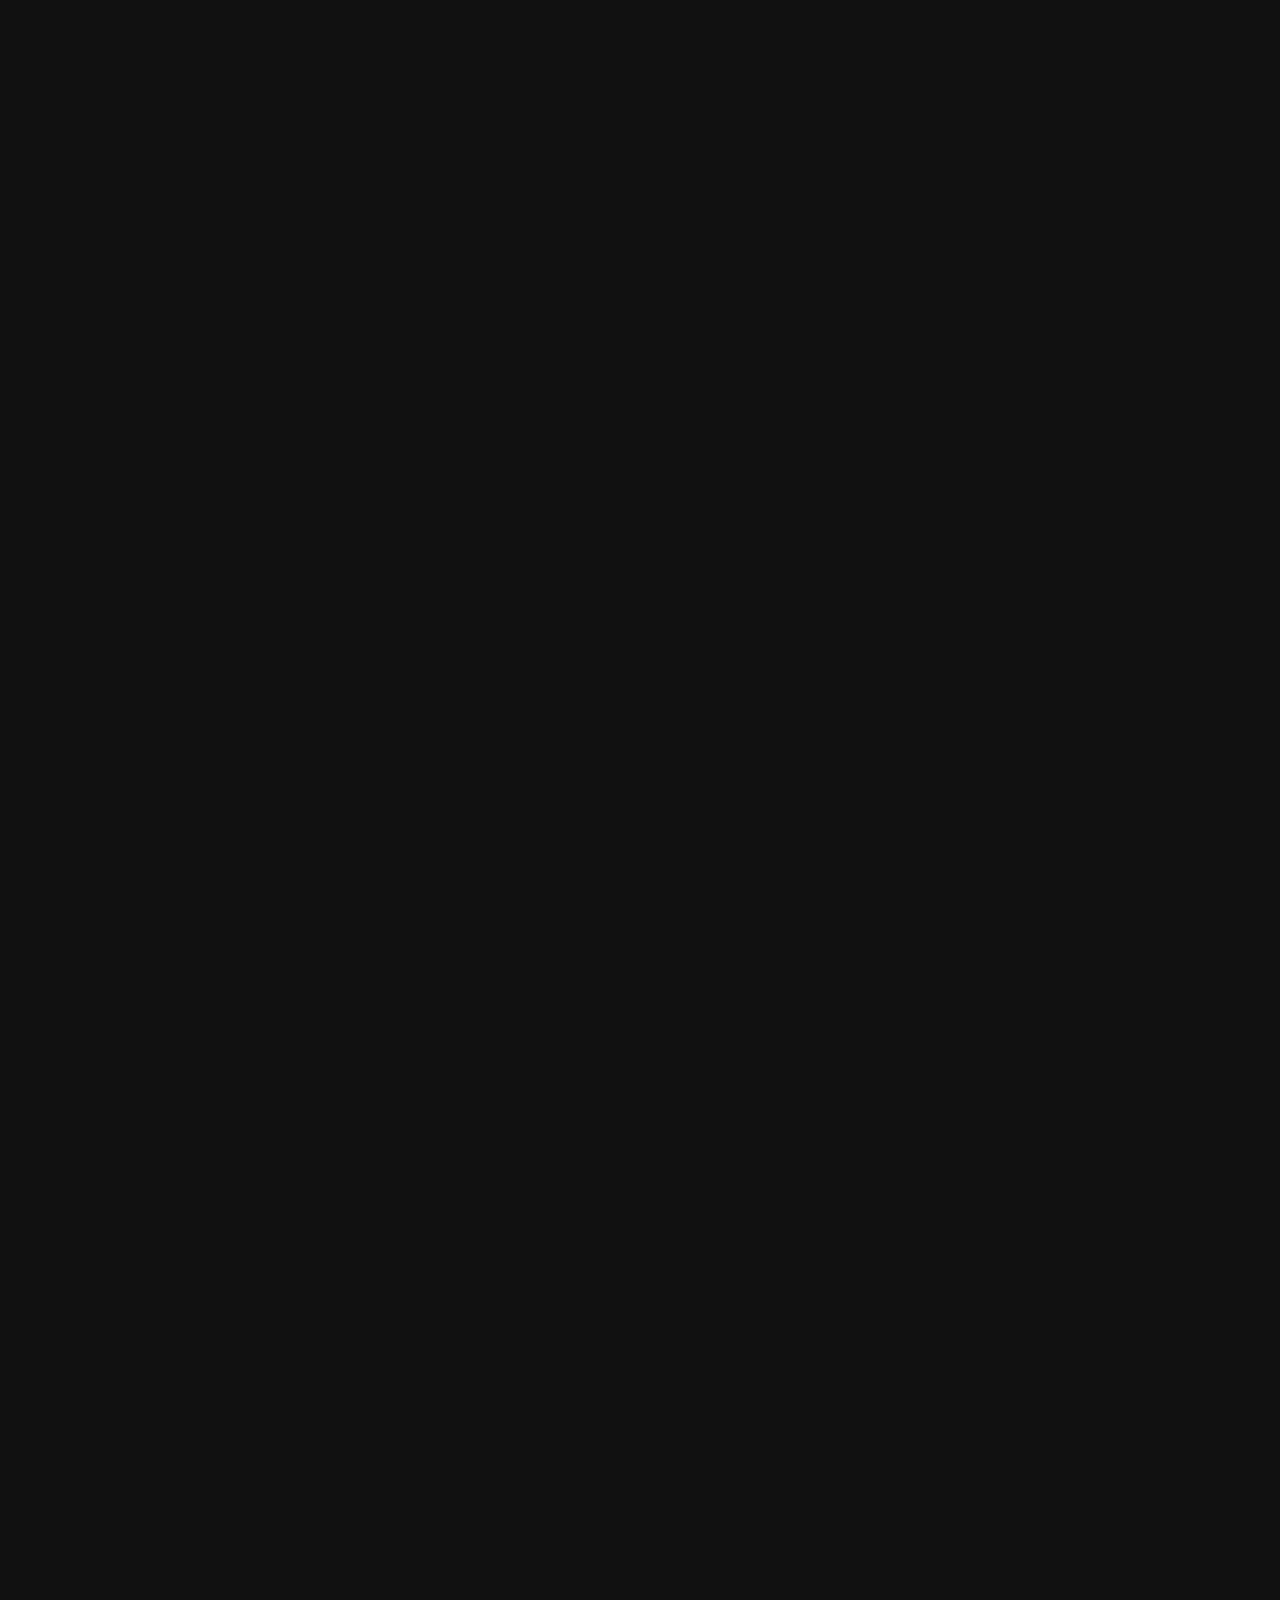
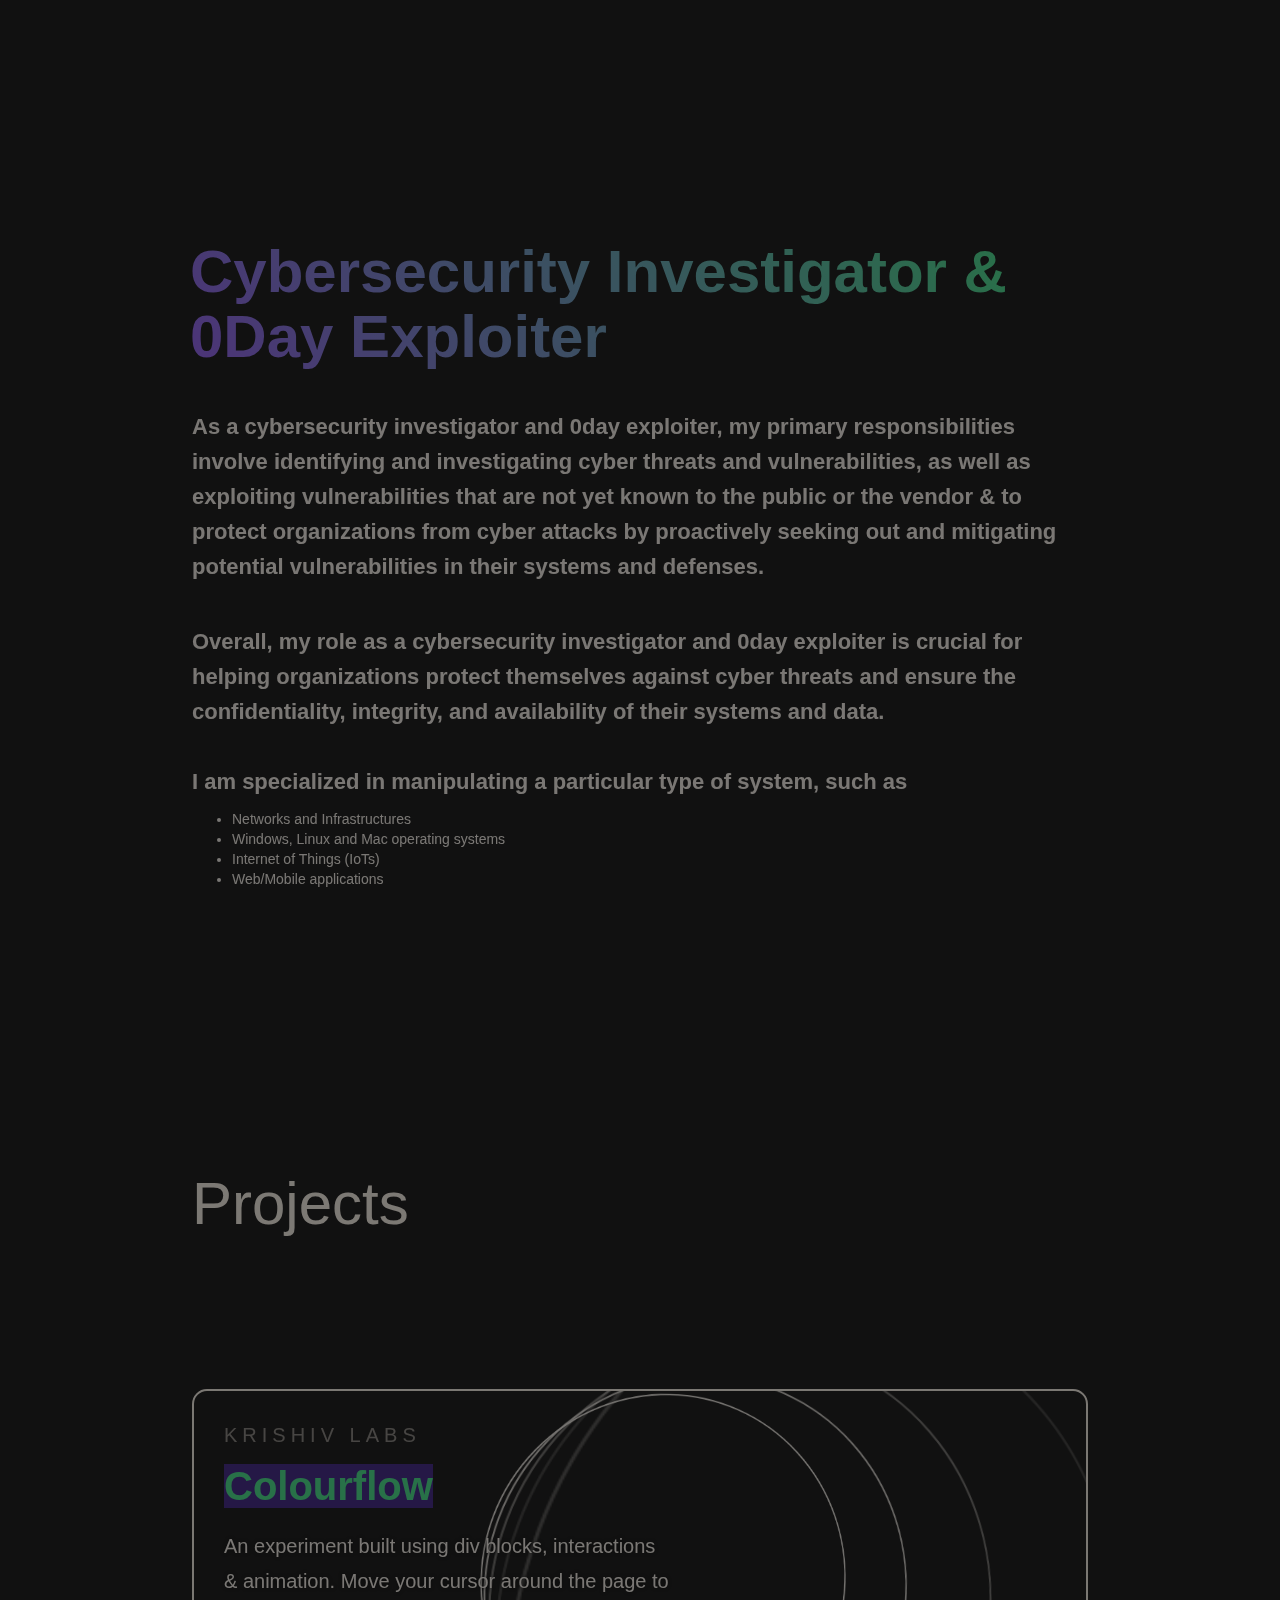
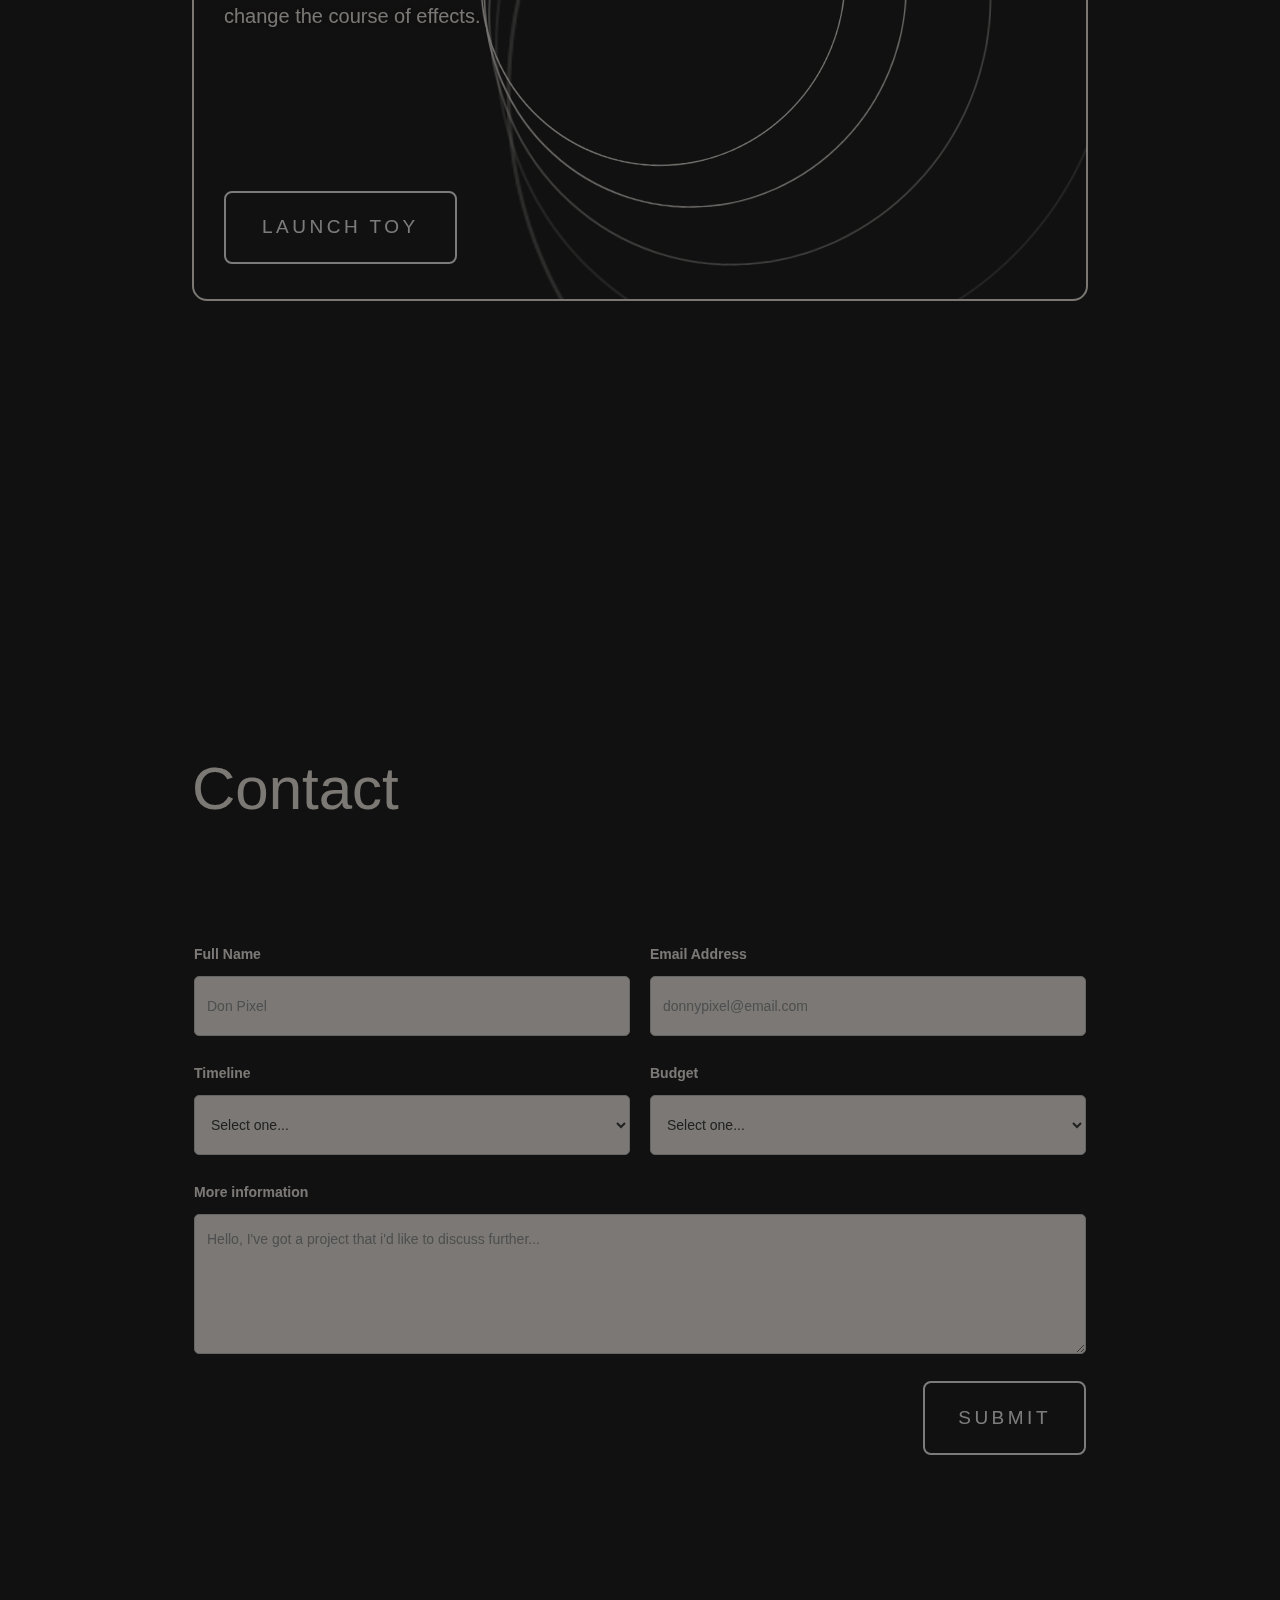
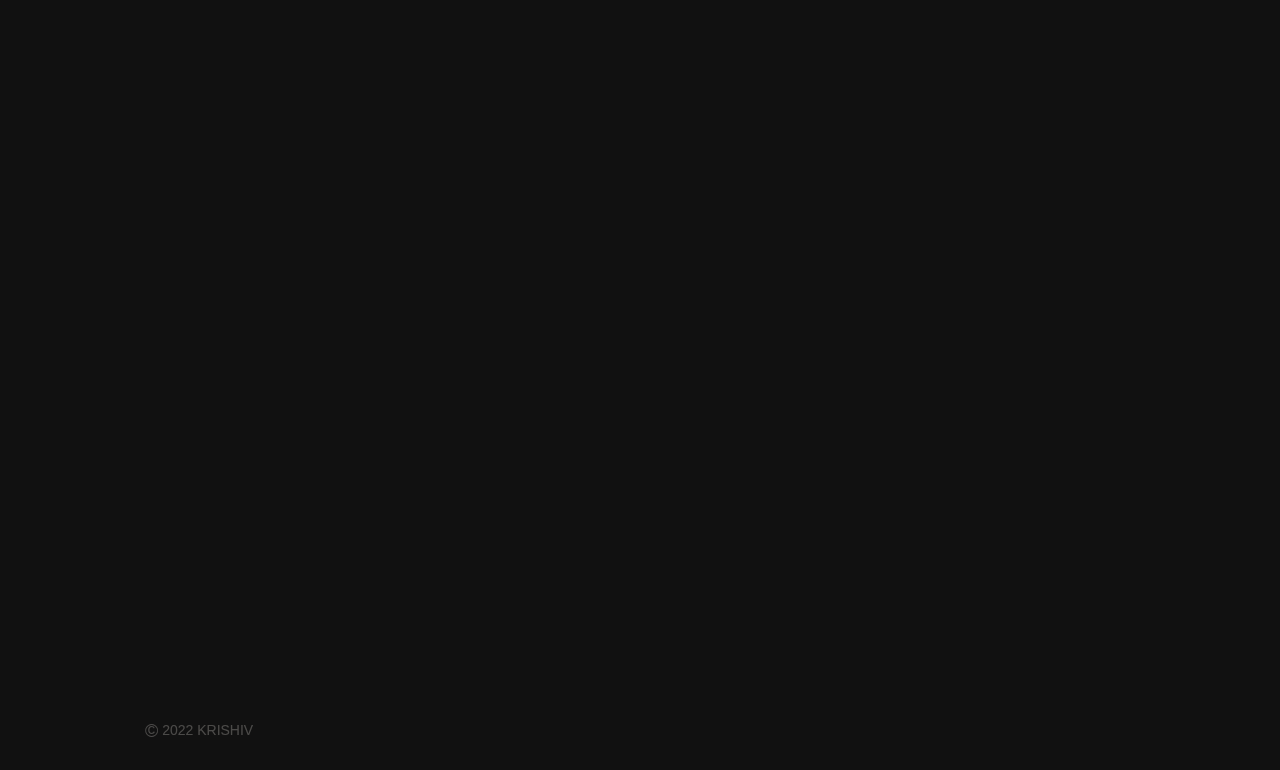
==== commit 92c2bf4c: "Update" ====
--- a/index.html
+++ b/index.html
@@ -5,8 +5,7 @@
     <meta charset="utf-8" />
     <title>Krishiv Patel</title>
     <meta <meta content="width=device-width, initial-scale=1" name="viewport" />
-    <link href="https://uploads-ssl.webflow.com/5c3a6378e76e088403f168d4/css/recap-after-use.webflow.d19178356.min.css"
-        rel="stylesheet" type="text/css" />
+    <link href="port.css" rel="stylesheet" type="text/css" />
     <link href="//db.onlinewebfonts.com/c/1c45e28f8e86cc89876f003b953cc3e9?family=SF+Pro+Text" rel="stylesheet"
         type="text/css" />
     <style>
@@ -59,15 +58,9 @@
                 opacity: 1;
             }
 
-            html.w-mod-js:not(.w-mod-ix) [data-w-id="a15826d3-8153-ab41-ffcf-9db1fef31b48"] {
-                opacity: 0;
-            }
+
 
             html.w-mod-js:not(.w-mod-ix) [data-w-id="c6e9e590-18d1-ccdf-9492-676b5e790526"] {
-                opacity: 0;
-            }
-
-            html.w-mod-js:not(.w-mod-ix) [data-w-id="0b6ddf6e-dfab-bdcd-af83-a9fea1c5a00e"] {
                 opacity: 0;
             }
 
@@ -157,17 +150,12 @@
                 opacity: 1;
             }
 
-            html.w-mod-js:not(.w-mod-ix) [data-w-id="a15826d3-8153-ab41-ffcf-9db1fef31b48"] {
-                opacity: 0;
-            }
+
 
             html.w-mod-js:not(.w-mod-ix) [data-w-id="c6e9e590-18d1-ccdf-9492-676b5e790526"] {
                 opacity: 0;
             }
 
-            html.w-mod-js:not(.w-mod-ix) [data-w-id="0b6ddf6e-dfab-bdcd-af83-a9fea1c5a00e"] {
-                opacity: 0;
-            }
 
             html.w-mod-js:not(.w-mod-ix) [data-w-id="4fc90ff4-b5c5-09ec-7d3c-ef3a277d2d0f"] {
                 opacity: 0;
@@ -255,15 +243,9 @@
                 opacity: 1;
             }
 
-            html.w-mod-js:not(.w-mod-ix) [data-w-id="a15826d3-8153-ab41-ffcf-9db1fef31b48"] {
-                opacity: 0;
-            }
+
 
             html.w-mod-js:not(.w-mod-ix) [data-w-id="c6e9e590-18d1-ccdf-9492-676b5e790526"] {
-                opacity: 0;
-            }
-
-            html.w-mod-js:not(.w-mod-ix) [data-w-id="0b6ddf6e-dfab-bdcd-af83-a9fea1c5a00e"] {
                 opacity: 0;
             }
 
@@ -353,17 +335,11 @@
                 opacity: 1;
             }
 
-            html.w-mod-js:not(.w-mod-ix) [data-w-id="a15826d3-8153-ab41-ffcf-9db1fef31b48"] {
-                opacity: 0;
-            }
 
             html.w-mod-js:not(.w-mod-ix) [data-w-id="c6e9e590-18d1-ccdf-9492-676b5e790526"] {
                 opacity: 0;
             }
 
-            html.w-mod-js:not(.w-mod-ix) [data-w-id="0b6ddf6e-dfab-bdcd-af83-a9fea1c5a00e"] {
-                opacity: 0;
-            }
 
             html.w-mod-js:not(.w-mod-ix) [data-w-id="4fc90ff4-b5c5-09ec-7d3c-ef3a277d2d0f"] {
                 opacity: 0;
@@ -505,9 +481,8 @@
                     sizes="(max-width: 767px) 100vw, (max-width: 991px) 80vw, 100vw"
                     srcset="https://uploads-ssl.webflow.com/5c3a6378e76e088403f168d4/5c8057df4f71c1e19f5e15a6_pen-1-2%403x-p-500.png 500w, https://uploads-ssl.webflow.com/5c3a6378e76e088403f168d4/5c8057df4f71c1e19f5e15a6_pen-1-2%403x-p-800.png 800w, https://uploads-ssl.webflow.com/5c3a6378e76e088403f168d4/5c8057df4f71c1e19f5e15a6_pen-1-2%403x.png 2446w"
                     alt="" class="c-pen--1-2 tablet" /><a href="#home" data-w-id="ce7e96ad-86d4-ba3b-115a-c3ccbff4a66b"
-                    class="c-pen--1-1 tablet w-inline-block"><img
-                        src="https://i.ibb.co/RvhSf3x/5c81317bb78f130f5aaa4789-pen-1-1-3x.png" alt=""
-                        class="image-9" /></a></div>
+                    class="c-pen--1-1 tablet w-inline-block"><img src="	https://i.postimg.cc/k5JJkQ8x/5c81317bb78f130f5aaa4789-pen-1-1-3x.png
+                        " alt="" class="image-9" /></a></div>
         </div>
     </div>
     <div class="c-pen--container mobile">
@@ -517,9 +492,8 @@
                     data-w-id="d853a8e1-ee59-2b64-69bd-ceb8af762b53" sizes="100vw"
                     srcset="https://uploads-ssl.webflow.com/5c3a6378e76e088403f168d4/5c8057df4f71c1e19f5e15a6_pen-1-2%403x-p-500.png 500w, https://uploads-ssl.webflow.com/5c3a6378e76e088403f168d4/5c8057df4f71c1e19f5e15a6_pen-1-2%403x-p-800.png 800w, https://uploads-ssl.webflow.com/5c3a6378e76e088403f168d4/5c8057df4f71c1e19f5e15a6_pen-1-2%403x.png 2446w"
                     alt="" class="c-pen--1-2 mobile" /><a href="#home" data-w-id="d853a8e1-ee59-2b64-69bd-ceb8af762b54"
-                    class="c-pen--1-1 mobile w-inline-block"><img
-                        src="https://i.ibb.co/RvhSf3x/5c81317bb78f130f5aaa4789-pen-1-1-3x.png" alt=""
-                        class="image-9" /></a></div>
+                    class="c-pen--1-1 mobile w-inline-block"><img src="	https://i.postimg.cc/k5JJkQ8x/5c81317bb78f130f5aaa4789-pen-1-1-3x.png
+                        " alt="" class="image-9" /></a></div>
         </div>
     </div>
     <div data-w-id="8476e95e-f02d-aecb-c071-92b3f5bff437" class="c-pen"></div>
@@ -543,11 +517,22 @@
                                 }
                             </style>
                         </div>
-                        <h1 class="c-intro--heading"><b>Penetration Tester & 0Day Exploiter</b></h1>
-                        <p data-w-id="ba9838f0-68d2-6081-8fac-4b0c49e9cd8a" class="paragraph"><b>As a penetration
-                                tester,
-                                I perform authorised tests on computer systems in order to expose weaknesses in their
-                                security that could be exploited by criminals.</b><br />‍<br /><b>I am specialized in
+                        <h1 class="c-intro--heading"><b>Cybersecurity Investigator & 0Day Exploiter</b></h1>
+                        <p data-w-id="ba9838f0-68d2-6081-8fac-4b0c49e9cd8a" class="paragraph"><b>As a cybersecurity
+                                investigator and 0day exploiter, my primary responsibilities involve identifying and
+                                investigating cyber threats and vulnerabilities, as well as exploiting vulnerabilities
+                                that are not yet known to the public or the vendor & to protect organizations from cyber
+                                attacks by proactively seeking out and mitigating potential vulnerabilities in their
+                                systems and defenses.</b>
+
+                        <p data-w-id="ba9838f0-68d2-6081-8fac-4b0c49e9cd8a" class="paragraph">
+                            <b>Overall, my role as a
+                                cybersecurity investigator and 0day exploiter is crucial for
+                                helping organizations protect themselves against cyber threats and ensure the
+                                confidentiality, integrity, and availability of their systems and data.
+                            </b><br />‍<br />
+                            <b>I am specialized
+                                in
                                 manipulating
                                 a particular type of system, such as</b>
                         <ul>
@@ -571,79 +556,33 @@
             </div>
             <div class="c-container">
                 <div class="c-portfolio--grid">
-                    <div id="w-node-_26638250-5aad-c75b-bdd1-acd1399b67dc-544794fd"
-                        class="c-portfolio--tile port-medtrics">
-                        <div class="c-portfolio-overlay"></div>
-                        <div class="c-portfolio--tile-text medtrics-width">
-                            <h6 class="category-heading">Website</h6>
-                            <h1 class="heading-3"><span class="text-highlight">Biotracts Lab</span></h1>
-                            <p class="paragraph-2">A healthcare education platform. </p>
+                    <div id="w-node-b29ac29b-1d73-e445-6be7-b8f1b4cadcab-544794fd"
+                        data-w-id="b29ac29b-1d73-e445-6be7-b8f1b4cadcab" class="c-portfolio--tile port-cs"
+                        style="opacity: 0.45; background-color: rgba(0, 0, 0, 0);" bis_skin_checked="1">
+                        <div class="c-portfolio--tile-text" bis_skin_checked="1">
+                            <h6 class="category-heading">Krishiv LABS</h6>
+                            <h1 class="heading-3"><span class="text-highlight">Colourflow</span></h1>
+                            <p class="paragraph-2">An experiment built using div blocks, interactions
+                                &amp;&nbsp;animation. Move your cursor around the page to change the course of effects.
+                            </p>
+                        </div><a href="/colourflow.html" class="button-portfolio--tile-2 w-button">Launch toy</a>
+                        <div class="c-cs--intro-holder" bis_skin_checked="1">
+                            <div class="c-cs--circle-distance cs-intro" bis_skin_checked="1">
+                                <div data-w-id="1be6e1ac-d1d7-ed41-8054-3b79ffedf7c3"
+                                    class="c-cs-circle-holder cs-intro-2"
+                                    style="will-change: transform; transform: translate3d(0px, 0px, 0px) scale3d(1, 1, 1) rotateX(-7.887deg) rotateY(10.01deg) rotateZ(0deg) skew(0deg, 0deg); transform-style: preserve-3d;"
+                                    bis_skin_checked="1">
+                                    <div class="circle c7 cline" bis_skin_checked="1"></div>
+                                    <div class="circle c5 cline" bis_skin_checked="1"></div>
+                                    <div data-w-id="1be6e1ac-d1d7-ed41-8054-3b79ffedf7c8" class="circle c4 ccolour"
+                                        style="opacity: 0;" bis_skin_checked="1"></div>
+                                    <div class="circle c3 cline" bis_skin_checked="1"></div>
+                                    <div class="circle cf2 cline" bis_skin_checked="1"></div>
+                                    <div class="circle cline" bis_skin_checked="1"></div>
+                                </div>
+                            </div>
                         </div>
-                        <div class="c-comp-port-div medtrics">
-                            <div class="c-comp-5-1-div"><img
-                                    src="https://uploads-ssl.webflow.com/5c3a6378e76e088403f168d4/617168e1b70b526e77bcbb44_Artboard%2044%403x.png"
-                                    loading="lazy" sizes="100vw"
-                                    srcset="https://uploads-ssl.webflow.com/5c3a6378e76e088403f168d4/617168e1b70b526e77bcbb44_Artboard%2044%403x-p-500.png 500w, https://uploads-ssl.webflow.com/5c3a6378e76e088403f168d4/617168e1b70b526e77bcbb44_Artboard%2044%403x-p-800.png 800w, https://uploads-ssl.webflow.com/5c3a6378e76e088403f168d4/617168e1b70b526e77bcbb44_Artboard%2044%403x-p-1080.png 1080w, https://uploads-ssl.webflow.com/5c3a6378e76e088403f168d4/617168e1b70b526e77bcbb44_Artboard%2044%403x-p-1600.png 1600w, https://uploads-ssl.webflow.com/5c3a6378e76e088403f168d4/617168e1b70b526e77bcbb44_Artboard%2044%403x-p-2000.png 2000w, https://uploads-ssl.webflow.com/5c3a6378e76e088403f168d4/617168e1b70b526e77bcbb44_Artboard%2044%403x.png 2289w"
-                                    alt="" class="_5-1-c" /><img
-                                    src="https://uploads-ssl.webflow.com/5c3a6378e76e088403f168d4/617168e095140668df9c135f_Artboard%2043%403x.png"
-                                    loading="lazy"
-                                    sizes="(max-width: 479px) 96vw, (max-width: 767px) 90vw, (max-width: 991px) 70vw, 56vw"
-                                    srcset="https://uploads-ssl.webflow.com/5c3a6378e76e088403f168d4/617168e095140668df9c135f_Artboard%2043%403x-p-500.png 500w, https://uploads-ssl.webflow.com/5c3a6378e76e088403f168d4/617168e095140668df9c135f_Artboard%2043%403x-p-800.png 800w, https://uploads-ssl.webflow.com/5c3a6378e76e088403f168d4/617168e095140668df9c135f_Artboard%2043%403x-p-1080.png 1080w, https://uploads-ssl.webflow.com/5c3a6378e76e088403f168d4/617168e095140668df9c135f_Artboard%2043%403x-p-1600.png 1600w, https://uploads-ssl.webflow.com/5c3a6378e76e088403f168d4/617168e095140668df9c135f_Artboard%2043%403x-p-2000.png 2000w, https://uploads-ssl.webflow.com/5c3a6378e76e088403f168d4/617168e095140668df9c135f_Artboard%2043%403x.png 2293w"
-                                    alt="" class="_5-1-w" />
-                                <div class="tablet-screen"></div>
-                            </div>
-                        </div><a href="" class="button-portfolio--tile-2 w-button">View Case
-                            Study</a>
-                    </div>
-
-                    <div id="w-node-_58a3c84a-a9ea-87b0-9b04-0b9afe528349-544794fd"
-                        data-w-id="58a3c84a-a9ea-87b0-9b04-0b9afe528349" class="c-portfolio--tile port-pp">
-                        <div class="c-portfolio--tile-text">
-                            <h6 class="category-heading">Website</h6>
-                            <h1 class="heading-3"><span class="text-highlight">Plant Resources</span></h1>
-                            <p class="paragraph-2">A website where a user can get all the resources for plants.</p>
-                        </div><a href="" target="_blank" class="button-portfolio--tile-2 w-button">Launch site</a>
-                        <div class="c-comp-port-div p-div-plant">
-                            <div class="c-comp-3-1-div"><img
-                                    src="https://uploads-ssl.webflow.com/5c3a6378e76e088403f168d4/5d2c99c9b1d789b56047d156_3-1-w.png"
-                                    width="525" data-w-id="d1e60ed8-1aee-f02e-75c9-2a4c11f2ba4a"
-                                    sizes="(max-width: 479px) 100vw, (max-width: 767px) 93vw, (max-width: 991px) 78vw, 47vw"
-                                    srcset="https://uploads-ssl.webflow.com/5c3a6378e76e088403f168d4/5d2c99c9b1d789b56047d156_3-1-w-p-500.png 500w, https://uploads-ssl.webflow.com/5c3a6378e76e088403f168d4/5d2c99c9b1d789b56047d156_3-1-w-p-800.png 800w, https://uploads-ssl.webflow.com/5c3a6378e76e088403f168d4/5d2c99c9b1d789b56047d156_3-1-w-p-1080.png 1080w, https://uploads-ssl.webflow.com/5c3a6378e76e088403f168d4/5d2c99c9b1d789b56047d156_3-1-w-p-1600.png 1600w, https://uploads-ssl.webflow.com/5c3a6378e76e088403f168d4/5d2c99c9b1d789b56047d156_3-1-w.png 2385w"
-                                    alt="" class="_3-1-w" /><img
-                                    src="https://uploads-ssl.webflow.com/5c3a6378e76e088403f168d4/5d2c99c999a6904d0a38359e_3-1-c.png"
-                                    width="525" data-w-id="a15826d3-8153-ab41-ffcf-9db1fef31b48"
-                                    sizes="(max-width: 479px) 100vw, (max-width: 767px) 93vw, (max-width: 991px) 78vw, 47vw"
-                                    srcset="https://uploads-ssl.webflow.com/5c3a6378e76e088403f168d4/5d2c99c999a6904d0a38359e_3-1-c-p-500.png 500w, https://uploads-ssl.webflow.com/5c3a6378e76e088403f168d4/5d2c99c999a6904d0a38359e_3-1-c-p-800.png 800w, https://uploads-ssl.webflow.com/5c3a6378e76e088403f168d4/5d2c99c999a6904d0a38359e_3-1-c-p-1080.png 1080w, https://uploads-ssl.webflow.com/5c3a6378e76e088403f168d4/5d2c99c999a6904d0a38359e_3-1-c-p-1600.png 1600w, https://uploads-ssl.webflow.com/5c3a6378e76e088403f168d4/5d2c99c999a6904d0a38359e_3-1-c-p-2000.png 2000w, https://uploads-ssl.webflow.com/5c3a6378e76e088403f168d4/5d2c99c999a6904d0a38359e_3-1-c.png 2385w"
-                                    alt="" class="_3-1-c" /></div>
-                            <div class="c-comp-3-2-div"><img
-                                    src="https://uploads-ssl.webflow.com/5c3a6378e76e088403f168d4/5d2c9a22b1d789339947d22f_3-2-w.png"
-                                    width="525" data-w-id="05b91ce3-3481-4a4c-ca29-4a54df0f01a6"
-                                    sizes="(max-width: 479px) 100vw, (max-width: 767px) 93vw, (max-width: 991px) 78vw, 47vw"
-                                    srcset="https://uploads-ssl.webflow.com/5c3a6378e76e088403f168d4/5d2c9a22b1d789339947d22f_3-2-w-p-500.png 500w, https://uploads-ssl.webflow.com/5c3a6378e76e088403f168d4/5d2c9a22b1d789339947d22f_3-2-w-p-800.png 800w, https://uploads-ssl.webflow.com/5c3a6378e76e088403f168d4/5d2c9a22b1d789339947d22f_3-2-w-p-1080.png 1080w, https://uploads-ssl.webflow.com/5c3a6378e76e088403f168d4/5d2c9a22b1d789339947d22f_3-2-w.png 2386w"
-                                    alt="" class="_3-2-w" /><img
-                                    src="https://uploads-ssl.webflow.com/5c3a6378e76e088403f168d4/5d2c9a235c7d632a931871f5_3-2-c.png"
-                                    width="525" data-w-id="c6e9e590-18d1-ccdf-9492-676b5e790526"
-                                    sizes="(max-width: 479px) 100vw, (max-width: 767px) 93vw, (max-width: 991px) 78vw, 47vw"
-                                    srcset="https://uploads-ssl.webflow.com/5c3a6378e76e088403f168d4/5d2c9a235c7d632a931871f5_3-2-c-p-500.png 500w, https://uploads-ssl.webflow.com/5c3a6378e76e088403f168d4/5d2c9a235c7d632a931871f5_3-2-c-p-800.png 800w, https://uploads-ssl.webflow.com/5c3a6378e76e088403f168d4/5d2c9a235c7d632a931871f5_3-2-c-p-1080.png 1080w, https://uploads-ssl.webflow.com/5c3a6378e76e088403f168d4/5d2c9a235c7d632a931871f5_3-2-c-p-1600.png 1600w, https://uploads-ssl.webflow.com/5c3a6378e76e088403f168d4/5d2c9a235c7d632a931871f5_3-2-c-p-2000.png 2000w, https://uploads-ssl.webflow.com/5c3a6378e76e088403f168d4/5d2c9a235c7d632a931871f5_3-2-c.png 2382w"
-                                    alt="" class="_3-2-c" /><img
-                                    src="https://uploads-ssl.webflow.com/5c3a6378e76e088403f168d4/5d2ca12db4a76d566d3424e1_plantpower-screen.jpg"
-                                    data-w-id="4fc90ff4-b5c5-09ec-7d3c-ef3a277d2d0f"
-                                    sizes="(max-width: 479px) 56vw, (max-width: 767px) 36vw, (max-width: 991px) 30vw, 19vw"
-                                    srcset="https://uploads-ssl.webflow.com/5c3a6378e76e088403f168d4/5d2ca12db4a76d566d3424e1_plantpower-screen-p-500.jpeg 500w, https://uploads-ssl.webflow.com/5c3a6378e76e088403f168d4/5d2ca12db4a76d566d3424e1_plantpower-screen-p-800.jpeg 800w, https://uploads-ssl.webflow.com/5c3a6378e76e088403f168d4/5d2ca12db4a76d566d3424e1_plantpower-screen.jpg 1072w"
-                                    alt="" class="c-comp-3-screen" /></div>
-                            <div class="c-comp-3-3-div"><img
-                                    src="https://uploads-ssl.webflow.com/5c3a6378e76e088403f168d4/5d2c9a232be6ba3588db56c9_3-3-w.png"
-                                    width="525" data-w-id="fc5a4ed9-7838-e97f-161c-98aaaf1c4eff"
-                                    sizes="(max-width: 479px) 100vw, (max-width: 767px) 90vw, (max-width: 991px) 76vw, 46vw"
-                                    srcset="https://uploads-ssl.webflow.com/5c3a6378e76e088403f168d4/5d2c9a232be6ba3588db56c9_3-3-w-p-500.png 500w, https://uploads-ssl.webflow.com/5c3a6378e76e088403f168d4/5d2c9a232be6ba3588db56c9_3-3-w-p-800.png 800w, https://uploads-ssl.webflow.com/5c3a6378e76e088403f168d4/5d2c9a232be6ba3588db56c9_3-3-w-p-1080.png 1080w, https://uploads-ssl.webflow.com/5c3a6378e76e088403f168d4/5d2c9a232be6ba3588db56c9_3-3-w-p-1600.png 1600w, https://uploads-ssl.webflow.com/5c3a6378e76e088403f168d4/5d2c9a232be6ba3588db56c9_3-3-w-p-2000.png 2000w, https://uploads-ssl.webflow.com/5c3a6378e76e088403f168d4/5d2c9a232be6ba3588db56c9_3-3-w.png 2327w"
-                                    alt="" class="_3-3-w" /><img
-                                    src="https://uploads-ssl.webflow.com/5c3a6378e76e088403f168d4/5d2c9a235c7d6348be1871f4_3-3-c.png"
-                                    width="525" data-w-id="0b6ddf6e-dfab-bdcd-af83-a9fea1c5a00e"
-                                    sizes="(max-width: 479px) 100vw, (max-width: 767px) 90vw, (max-width: 991px) 76vw, 46vw"
-                                    srcset="https://uploads-ssl.webflow.com/5c3a6378e76e088403f168d4/5d2c9a235c7d6348be1871f4_3-3-c-p-500.png 500w, https://uploads-ssl.webflow.com/5c3a6378e76e088403f168d4/5d2c9a235c7d6348be1871f4_3-3-c-p-800.png 800w, https://uploads-ssl.webflow.com/5c3a6378e76e088403f168d4/5d2c9a235c7d6348be1871f4_3-3-c-p-1080.png 1080w, https://uploads-ssl.webflow.com/5c3a6378e76e088403f168d4/5d2c9a235c7d6348be1871f4_3-3-c-p-1600.png 1600w, https://uploads-ssl.webflow.com/5c3a6378e76e088403f168d4/5d2c9a235c7d6348be1871f4_3-3-c-p-2000.png 2000w, https://uploads-ssl.webflow.com/5c3a6378e76e088403f168d4/5d2c9a235c7d6348be1871f4_3-3-c.png 2327w"
-                                    alt="" class="_3-3-c" /></div>
-                        </div>
-                        <div class="c-portfolio-overlay"></div>
+                        <div class="c-portfolio-overlay" bis_skin_checked="1"></div>
                     </div>
 
                 </div>
@@ -659,13 +598,14 @@
             <div class="c-container">
                 <div class="form-block w-form">
                     <form method="get" name="wf-form-Contact" data-name="Contact" style="opacity:0.45"
-                        data-w-id="d4230564-4c75-724e-c0af-3d38e3e1fc8d" id="wf-form-Contact" class="form"><label
-                            for="name" id="w-node-d4230564-4c75-724e-c0af-3d38e3e1fc8e-544794fd">Full Name</label><input
-                            type="text" class="round-field w-node-d4230564-4c75-724e-c0af-3d38e3e1fc90-544794fd w-input"
+                        data-w-id="d4230564-4c75-724e-c0af-3d38e3e1fc8d" id="wf-form-Contact" class="form">
+                        <label for="name" id="w-node-d4230564-4c75-724e-c0af-3d38e3e1fc8e-544794fd">Full
+                            Name</label><input type="text"
+                            class="round-field w-node-d4230564-4c75-724e-c0af-3d38e3e1fc90-544794fd w-input"
                             maxlength="256" name="Full-Name" data-name="Full Name" placeholder="Don Pixel"
                             id="Full-Name" required="" /><label for="Full-Name"
-                            id="w-node-d4230564-4c75-724e-c0af-3d38e3e1fc91-544794fd">Email Address</label><input
-                            type="email"
+                            id="w-node-d4230564-4c75-724e-c0af-3d38e3e1fc91-544794fd">Email
+                            Address</label><input type="email"
                             class="round-field w-node-d4230564-4c75-724e-c0af-3d38e3e1fc93-544794fd w-input"
                             maxlength="256" name="email" data-name="Email" placeholder="donnypixel@email.com" id="email"
                             required="" /><label for="name"
@@ -698,17 +638,21 @@
                             class="textarea round-field w-node-_8977d6b8-e459-a41b-c306-7fe1810b881b-544794fd w-input"></textarea>
                         <div data-theme="dark" id="w-node-_08a7cce8-b10d-2c4c-7096-9c3a59e6089d-544794fd"
                             data-sitekey="6LeOJ68aAAAAAPeC_SQd6JCIsd0bEMYxnEZEKEb7"
-                            class="w-form-formrecaptcha g-recaptcha g-recaptcha-error g-recaptcha-disabled"></div><input
-                            type="submit" value="Submit" data-wait="Please wait..."
+                            class="w-form-formrecaptcha g-recaptcha g-recaptcha-error g-recaptcha-disabled">
+                        </div>
+                        <input type="submit" value="Submit" data-wait="Please wait..."
                             id="w-node-d4230564-4c75-724e-c0af-3d38e3e1fc94-544794fd"
                             class="button-portfolio--tile w-button" />
                     </form>
                     <div class="success-message-2 w-form-done">
-                        <div class="text-block">Thanks for getting in touch! <br />Your submission has been received and
+                        <div class="text-block">Thanks for getting in touch! <br />Your submission has been
+                            received
+                            and
                             I will get back to you soon.</div>
                     </div>
                     <div class="error-message-2 w-form-fail">
-                        <div>Oops! Something went wrong while submitting the form. Please check the details and try
+                        <div>Oops! Something went wrong while submitting the form. Please check the details
+                            and try
                             again.</div>
                     </div>
                 </div>
--- a/port.css
+++ b/port.css
@@ -0,0 +1,5532 @@
+html {
+    font-family: sans-serif;
+    -ms-text-size-adjust: 100%;
+    -webkit-text-size-adjust: 100%;
+    height: 100%
+}
+
+article,
+aside,
+details,
+figcaption,
+figure,
+footer,
+header,
+hgroup,
+main,
+menu,
+nav,
+section,
+summary {
+    display: block
+}
+
+audio,
+canvas,
+progress,
+video {
+    display: inline-block;
+    vertical-align: baseline
+}
+
+audio:not([controls]) {
+    display: none;
+    height: 0
+}
+
+[hidden],
+template {
+    display: none
+}
+
+a {
+    background-color: transparent
+}
+
+a:active,
+a:hover {
+    outline: 0
+}
+
+abbr[title] {
+    border-bottom: 1px dotted
+}
+
+b,
+optgroup,
+strong {
+    font-weight: 700
+}
+
+dfn {
+    font-style: italic
+}
+
+h1 {
+    margin: .67em 0
+}
+
+mark {
+    background: #ff0;
+    color: #000
+}
+
+small {
+    font-size: 80%
+}
+
+sub,
+sup {
+    font-size: 75%;
+    line-height: 0;
+    position: relative;
+    vertical-align: baseline
+}
+
+sup {
+    top: -.5em
+}
+
+sub {
+    bottom: -.25em
+}
+
+img {
+    border: 0;
+    max-width: 100%;
+    vertical-align: middle;
+    display: inline-block
+}
+
+svg:not(:root) {
+    overflow: hidden
+}
+
+hr {
+    box-sizing: content-box;
+    height: 0
+}
+
+pre,
+textarea {
+    overflow: auto
+}
+
+code,
+kbd,
+pre,
+samp {
+    font-family: monospace, monospace;
+    font-size: 1em
+}
+
+button,
+input,
+optgroup,
+select,
+textarea {
+    color: inherit;
+    font: inherit;
+    margin: 0
+}
+
+button {
+    overflow: visible
+}
+
+button,
+select {
+    text-transform: none
+}
+
+button[disabled],
+html input[disabled] {
+    cursor: default
+}
+
+button::-moz-focus-inner,
+input::-moz-focus-inner {
+    border: 0;
+    padding: 0
+}
+
+input {
+    line-height: normal
+}
+
+input[type=checkbox],
+input[type=radio] {
+    box-sizing: border-box;
+    padding: 0
+}
+
+input[type=number]::-webkit-inner-spin-button,
+input[type=number]::-webkit-outer-spin-button {
+    height: auto
+}
+
+input[type=search] {
+    -webkit-appearance: none
+}
+
+input[type=search]::-webkit-search-cancel-button,
+input[type=search]::-webkit-search-decoration {
+    -webkit-appearance: none
+}
+
+legend {
+    border: 0;
+    padding: 0
+}
+
+table {
+    border-collapse: collapse;
+    border-spacing: 0
+}
+
+td,
+th {
+    padding: 0
+}
+
+@font-face {
+    font-family: webflow-icons;
+    src: url("[data-uri]") format('truetype');
+    font-weight: 400;
+    font-style: normal
+}
+
+[class*=" w-icon-"],
+[class^=w-icon-] {
+    font-family: webflow-icons !important;
+    speak: none;
+    font-style: normal;
+    font-weight: 400;
+    font-variant: normal;
+    text-transform: none;
+    line-height: 1;
+    -webkit-font-smoothing: antialiased;
+    -moz-osx-font-smoothing: grayscale
+}
+
+.w-icon-slider-right:before {
+    content: "\e600"
+}
+
+.w-icon-slider-left:before {
+    content: "\e601"
+}
+
+.w-icon-nav-menu:before {
+    content: "\e602"
+}
+
+.w-icon-arrow-down:before,
+.w-icon-dropdown-toggle:before {
+    content: "\e603"
+}
+
+.w-icon-file-upload-remove:before {
+    content: "\e900"
+}
+
+.w-icon-file-upload-icon:before {
+    content: "\e903"
+}
+
+* {
+    -webkit-box-sizing: border-box;
+    -moz-box-sizing: border-box;
+    box-sizing: border-box
+}
+
+html.w-mod-touch * {
+    background-attachment: scroll !important
+}
+
+.w-block {
+    display: block
+}
+
+.w-inline-block {
+    max-width: 100%;
+    display: inline-block
+}
+
+.w-clearfix:after,
+.w-clearfix:before {
+    content: " ";
+    display: table;
+    grid-column-start: 1;
+    grid-row-start: 1;
+    grid-column-end: 2;
+    grid-row-end: 2
+}
+
+.w-clearfix:after {
+    clear: both
+}
+
+.w-hidden {
+    display: none
+}
+
+.w-button {
+    display: inline-block;
+    padding: 9px 15px;
+    background-color: #3898ec;
+    color: #fff;
+    border: 0;
+    line-height: inherit;
+    text-decoration: none;
+    cursor: pointer;
+    border-radius: 0
+}
+
+input.w-button {
+    -webkit-appearance: button
+}
+
+html[data-w-dynpage] [data-w-cloak] {
+    color: transparent !important
+}
+
+.w-webflow-badge,
+.w-webflow-badge * {
+    position: static;
+    left: auto;
+    top: auto;
+    right: auto;
+    bottom: auto;
+    z-index: auto;
+    display: block;
+    visibility: visible;
+    overflow: visible;
+    overflow-x: visible;
+    overflow-y: visible;
+    box-sizing: border-box;
+    width: auto;
+    height: auto;
+    max-height: none;
+    max-width: none;
+    min-height: 0;
+    min-width: 0;
+    margin: 0;
+    padding: 0;
+    float: none;
+    clear: none;
+    border: 0 transparent;
+    border-radius: 0;
+    background: 0 0;
+    box-shadow: none;
+    opacity: 1;
+    transform: none;
+    transition: none;
+    direction: ltr;
+    font-family: inherit;
+    font-weight: inherit;
+    color: inherit;
+    font-size: inherit;
+    line-height: inherit;
+    font-style: inherit;
+    font-variant: inherit;
+    text-align: inherit;
+    letter-spacing: inherit;
+    text-decoration: inherit;
+    text-indent: 0;
+    text-transform: inherit;
+    list-style-type: disc;
+    text-shadow: none;
+    font-smoothing: auto;
+    vertical-align: baseline;
+    cursor: inherit;
+    white-space: inherit;
+    word-break: normal;
+    word-spacing: normal;
+    word-wrap: normal
+}
+
+.w-webflow-badge {
+    position: fixed !important;
+    display: inline-block !important;
+    visibility: visible !important;
+    z-index: 2147483647 !important;
+    top: auto !important;
+    right: 12px !important;
+    bottom: 12px !important;
+    left: auto !important;
+    color: #aaadb0 !important;
+    background-color: #fff !important;
+    border-radius: 3px !important;
+    padding: 6px 8px 6px 6px !important;
+    font-size: 12px !important;
+    opacity: 1 !important;
+    line-height: 14px !important;
+    text-decoration: none !important;
+    transform: none !important;
+    margin: 0 !important;
+    width: auto !important;
+    height: auto !important;
+    overflow: visible !important;
+    white-space: nowrap;
+    box-shadow: 0 0 0 1px rgba(0, 0, 0, .1), 0 1px 3px rgba(0, 0, 0, .1);
+    cursor: pointer
+}
+
+.w-webflow-badge>img {
+    display: inline-block !important;
+    visibility: visible !important;
+    opacity: 1 !important;
+    vertical-align: middle !important
+}
+
+h1,
+h2,
+h3,
+h4,
+h5,
+h6 {
+    font-weight: 700;
+    margin-bottom: 10px
+}
+
+h4 {
+    font-size: 18px;
+    line-height: 24px;
+    margin-top: 10px
+}
+
+h5 {
+    font-size: 14px;
+    line-height: 20px;
+    margin-top: 10px
+}
+
+figure {
+    margin: 0 0 10px
+}
+
+figcaption {
+    margin-top: 5px;
+    text-align: center
+}
+
+ol,
+ul {
+    margin-top: 0;
+    margin-bottom: 10px;
+    padding-left: 40px
+}
+
+.w-list-unstyled {
+    padding-left: 0;
+    list-style: none
+}
+
+.w-embed:after,
+.w-embed:before {
+    content: " ";
+    display: table;
+    grid-column-start: 1;
+    grid-row-start: 1;
+    grid-column-end: 2;
+    grid-row-end: 2
+}
+
+.w-embed:after {
+    clear: both
+}
+
+.w-video {
+    width: 100%;
+    position: relative;
+    padding: 0
+}
+
+.w-video embed,
+.w-video iframe,
+.w-video object {
+    position: absolute;
+    top: 0;
+    left: 0;
+    width: 100%;
+    height: 100%
+}
+
+fieldset {
+    padding: 0;
+    margin: 0;
+    border: 0
+}
+
+button,
+html input[type=button],
+input[type=reset] {
+    -webkit-appearance: button;
+    border: 0;
+    cursor: pointer;
+    -webkit-appearance: button
+}
+
+.w-form {
+    margin: 0 0 15px
+}
+
+.w-form-done {
+    display: none;
+    padding: 20px;
+    text-align: center;
+    background-color: #ddd
+}
+
+.w-form-fail {
+    display: none;
+    margin-top: 10px;
+    padding: 10px;
+    background-color: #ffdede
+}
+
+label {
+    display: block;
+    margin-bottom: 5px;
+    font-weight: 700
+}
+
+.w-input,
+.w-select {
+    display: block;
+    width: 100%;
+    height: 38px;
+    padding: 8px 12px;
+    margin-bottom: 10px;
+    font-size: 14px;
+    line-height: 1.42857143;
+    color: #333;
+    vertical-align: middle;
+    background-color: #fff;
+    border: 1px solid #ccc
+}
+
+.w-input:-moz-placeholder,
+.w-select:-moz-placeholder {
+    color: #999
+}
+
+.w-input::-moz-placeholder,
+.w-select::-moz-placeholder {
+    color: #999;
+    opacity: 1
+}
+
+.w-input:-ms-input-placeholder,
+.w-select:-ms-input-placeholder {
+    color: #999
+}
+
+.w-input::-webkit-input-placeholder,
+.w-select::-webkit-input-placeholder {
+    color: #999
+}
+
+.w-input:focus,
+.w-select:focus {
+    border-color: #3898ec;
+    outline: 0
+}
+
+.w-input[disabled],
+.w-input[readonly],
+.w-select[disabled],
+.w-select[readonly],
+fieldset[disabled] .w-input,
+fieldset[disabled] .w-select {
+    cursor: not-allowed;
+    background-color: #eee
+}
+
+textarea.w-input,
+textarea.w-select {
+    height: auto
+}
+
+.w-select {
+    background-color: #f3f3f3
+}
+
+.w-select[multiple] {
+    height: auto
+}
+
+.w-form-label {
+    display: inline-block;
+    cursor: pointer;
+    font-weight: 400;
+    margin-bottom: 0
+}
+
+.w-radio {
+    display: block;
+    margin-bottom: 5px;
+    padding-left: 20px
+}
+
+.w-radio:after,
+.w-radio:before {
+    content: " ";
+    display: table;
+    grid-column-start: 1;
+    grid-row-start: 1;
+    grid-column-end: 2;
+    grid-row-end: 2
+}
+
+.w-radio:after {
+    clear: both
+}
+
+.w-radio-input {
+    margin: 3px 0 0 -20px;
+    line-height: normal;
+    float: left
+}
+
+.w-file-upload {
+    display: block;
+    margin-bottom: 10px
+}
+
+.w-file-upload-input {
+    width: .1px;
+    height: .1px;
+    opacity: 0;
+    overflow: hidden;
+    position: absolute;
+    z-index: -100
+}
+
+.w-file-upload-default,
+.w-file-upload-success,
+.w-file-upload-uploading {
+    display: inline-block;
+    color: #333
+}
+
+.w-file-upload-error {
+    display: block;
+    margin-top: 10px
+}
+
+.w-file-upload-default.w-hidden,
+.w-file-upload-error.w-hidden,
+.w-file-upload-success.w-hidden,
+.w-file-upload-uploading.w-hidden {
+    display: none
+}
+
+.w-file-upload-uploading-btn {
+    display: flex;
+    font-size: 14px;
+    font-weight: 400;
+    cursor: pointer;
+    margin: 0;
+    padding: 8px 12px;
+    border: 1px solid #ccc;
+    background-color: #fafafa
+}
+
+.w-file-upload-file {
+    display: flex;
+    flex-grow: 1;
+    justify-content: space-between;
+    margin: 0;
+    padding: 8px 9px 8px 11px;
+    border: 1px solid #ccc;
+    background-color: #fafafa
+}
+
+.w-file-upload-file-name {
+    font-size: 14px;
+    font-weight: 400;
+    display: block
+}
+
+.w-file-remove-link {
+    margin-top: 3px;
+    margin-left: 10px;
+    width: auto;
+    height: auto;
+    padding: 3px;
+    display: block;
+    cursor: pointer
+}
+
+.w-icon-file-upload-remove {
+    margin: auto;
+    font-size: 10px
+}
+
+.w-file-upload-error-msg {
+    display: inline-block;
+    color: #ea384c;
+    padding: 2px 0
+}
+
+.w-file-upload-info {
+    display: inline-block;
+    line-height: 38px;
+    padding: 0 12px
+}
+
+.w-file-upload-label {
+    display: inline-block;
+    font-size: 14px;
+    font-weight: 400;
+    cursor: pointer;
+    margin: 0;
+    padding: 8px 12px;
+    border: 1px solid #ccc;
+    background-color: #fafafa
+}
+
+.w-icon-file-upload-icon,
+.w-icon-file-upload-uploading {
+    display: inline-block;
+    margin-right: 8px;
+    width: 20px
+}
+
+.w-icon-file-upload-uploading {
+    height: 20px
+}
+
+.w-container {
+    margin-left: auto;
+    margin-right: auto;
+    max-width: 940px
+}
+
+.w-container:after,
+.w-container:before {
+    content: " ";
+    display: table;
+    grid-column-start: 1;
+    grid-row-start: 1;
+    grid-column-end: 2;
+    grid-row-end: 2
+}
+
+.w-container:after {
+    clear: both
+}
+
+.w-container .w-row {
+    margin-left: -10px;
+    margin-right: -10px
+}
+
+.w-row:after,
+.w-row:before {
+    content: " ";
+    display: table;
+    grid-column-start: 1;
+    grid-row-start: 1;
+    grid-column-end: 2;
+    grid-row-end: 2
+}
+
+.w-row:after {
+    clear: both
+}
+
+.w-row .w-row {
+    margin-left: 0;
+    margin-right: 0
+}
+
+.w-col {
+    position: relative;
+    float: left;
+    width: 100%;
+    min-height: 1px;
+    padding-left: 10px;
+    padding-right: 10px
+}
+
+.w-col .w-col {
+    padding-left: 0;
+    padding-right: 0
+}
+
+.w-col-1 {
+    width: 8.33333333%
+}
+
+.w-col-2 {
+    width: 16.66666667%
+}
+
+.w-col-3 {
+    width: 25%
+}
+
+.w-col-4 {
+    width: 33.33333333%
+}
+
+.w-col-5 {
+    width: 41.66666667%
+}
+
+.w-col-6 {
+    width: 50%
+}
+
+.w-col-7 {
+    width: 58.33333333%
+}
+
+.w-col-8 {
+    width: 66.66666667%
+}
+
+.w-col-9 {
+    width: 75%
+}
+
+.w-col-10 {
+    width: 83.33333333%
+}
+
+.w-col-11 {
+    width: 91.66666667%
+}
+
+.w-col-12 {
+    width: 100%
+}
+
+.w-hidden-main {
+    display: none !important
+}
+
+@media screen and (max-width:991px) {
+    .w-container {
+        max-width: 728px
+    }
+
+    .w-hidden-main {
+        display: inherit !important
+    }
+
+    .w-hidden-medium {
+        display: none !important
+    }
+
+    .w-col-medium-1 {
+        width: 8.33333333%
+    }
+
+    .w-col-medium-2 {
+        width: 16.66666667%
+    }
+
+    .w-col-medium-3 {
+        width: 25%
+    }
+
+    .w-col-medium-4 {
+        width: 33.33333333%
+    }
+
+    .w-col-medium-5 {
+        width: 41.66666667%
+    }
+
+    .w-col-medium-6 {
+        width: 50%
+    }
+
+    .w-col-medium-7 {
+        width: 58.33333333%
+    }
+
+    .w-col-medium-8 {
+        width: 66.66666667%
+    }
+
+    .w-col-medium-9 {
+        width: 75%
+    }
+
+    .w-col-medium-10 {
+        width: 83.33333333%
+    }
+
+    .w-col-medium-11 {
+        width: 91.66666667%
+    }
+
+    .w-col-medium-12 {
+        width: 100%
+    }
+
+    .w-col-stack {
+        width: 100%;
+        left: auto;
+        right: auto
+    }
+}
+
+@media screen and (max-width:767px) {
+
+    .w-hidden-main,
+    .w-hidden-medium {
+        display: inherit !important
+    }
+
+    .w-hidden-small {
+        display: none !important
+    }
+
+    .w-container .w-row,
+    .w-row {
+        margin-left: 0;
+        margin-right: 0
+    }
+
+    .w-col {
+        width: 100%;
+        left: auto;
+        right: auto
+    }
+
+    .w-col-small-1 {
+        width: 8.33333333%
+    }
+
+    .w-col-small-2 {
+        width: 16.66666667%
+    }
+
+    .w-col-small-3 {
+        width: 25%
+    }
+
+    .w-col-small-4 {
+        width: 33.33333333%
+    }
+
+    .w-col-small-5 {
+        width: 41.66666667%
+    }
+
+    .w-col-small-6 {
+        width: 50%
+    }
+
+    .w-col-small-7 {
+        width: 58.33333333%
+    }
+
+    .w-col-small-8 {
+        width: 66.66666667%
+    }
+
+    .w-col-small-9 {
+        width: 75%
+    }
+
+    .w-col-small-10 {
+        width: 83.33333333%
+    }
+
+    .w-col-small-11 {
+        width: 91.66666667%
+    }
+
+    .w-col-small-12 {
+        width: 100%
+    }
+}
+
+@media screen and (max-width:479px) {
+    .w-container {
+        max-width: none
+    }
+
+    .w-hidden-main,
+    .w-hidden-medium,
+    .w-hidden-small {
+        display: inherit !important
+    }
+
+    .w-hidden-tiny {
+        display: none !important
+    }
+
+    .w-col {
+        width: 100%
+    }
+
+    .w-col-tiny-1 {
+        width: 8.33333333%
+    }
+
+    .w-col-tiny-2 {
+        width: 16.66666667%
+    }
+
+    .w-col-tiny-3 {
+        width: 25%
+    }
+
+    .w-col-tiny-4 {
+        width: 33.33333333%
+    }
+
+    .w-col-tiny-5 {
+        width: 41.66666667%
+    }
+
+    .w-col-tiny-6 {
+        width: 50%
+    }
+
+    .w-col-tiny-7 {
+        width: 58.33333333%
+    }
+
+    .w-col-tiny-8 {
+        width: 66.66666667%
+    }
+
+    .w-col-tiny-9 {
+        width: 75%
+    }
+
+    .w-col-tiny-10 {
+        width: 83.33333333%
+    }
+
+    .w-col-tiny-11 {
+        width: 91.66666667%
+    }
+
+    .w-col-tiny-12 {
+        width: 100%
+    }
+}
+
+.w-widget {
+    position: relative
+}
+
+.w-widget-map {
+    width: 100%;
+    height: 400px
+}
+
+.w-widget-map label {
+    width: auto;
+    display: inline
+}
+
+.w-widget-map img {
+    max-width: inherit
+}
+
+.w-widget-map .gm-style-iw {
+    text-align: center
+}
+
+.w-widget-map .gm-style-iw>button {
+    display: none !important
+}
+
+.w-widget-twitter {
+    overflow: hidden
+}
+
+.w-widget-twitter-count-shim {
+    display: inline-block;
+    vertical-align: top;
+    position: relative;
+    width: 28px;
+    height: 20px;
+    text-align: center;
+    background: #fff;
+    border: 1px solid #758696;
+    border-radius: 3px
+}
+
+.w-widget-twitter-count-shim * {
+    pointer-events: none;
+    -webkit-user-select: none;
+    -moz-user-select: none;
+    -ms-user-select: none;
+    user-select: none
+}
+
+.w-widget-twitter-count-shim .w-widget-twitter-count-inner {
+    position: relative;
+    font-size: 15px;
+    line-height: 12px;
+    text-align: center;
+    color: #999;
+    font-family: serif
+}
+
+.w-widget-twitter-count-shim .w-widget-twitter-count-clear {
+    position: relative;
+    display: block
+}
+
+.w-widget-twitter-count-shim.w--large {
+    width: 36px;
+    height: 28px
+}
+
+.w-widget-twitter-count-shim.w--large .w-widget-twitter-count-inner {
+    font-size: 18px;
+    line-height: 18px
+}
+
+.w-widget-twitter-count-shim:not(.w--vertical) {
+    margin-left: 5px;
+    margin-right: 8px
+}
+
+.w-widget-twitter-count-shim:not(.w--vertical).w--large {
+    margin-left: 6px
+}
+
+.w-widget-twitter-count-shim:not(.w--vertical):after,
+.w-widget-twitter-count-shim:not(.w--vertical):before {
+    top: 50%;
+    left: 0;
+    border: solid transparent;
+    content: " ";
+    height: 0;
+    width: 0;
+    position: absolute;
+    pointer-events: none
+}
+
+.w-widget-twitter-count-shim:not(.w--vertical):before {
+    border-color: rgba(117, 134, 150, 0);
+    border-right-color: #5d6c7b;
+    border-width: 4px;
+    margin-left: -9px;
+    margin-top: -4px
+}
+
+.w-widget-twitter-count-shim:not(.w--vertical).w--large:before {
+    border-width: 5px;
+    margin-left: -10px;
+    margin-top: -5px
+}
+
+.w-widget-twitter-count-shim:not(.w--vertical):after {
+    border-color: rgba(255, 255, 255, 0);
+    border-right-color: #fff;
+    border-width: 4px;
+    margin-left: -8px;
+    margin-top: -4px
+}
+
+.w-widget-twitter-count-shim:not(.w--vertical).w--large:after {
+    border-width: 5px;
+    margin-left: -9px;
+    margin-top: -5px
+}
+
+.w-widget-twitter-count-shim.w--vertical {
+    width: 61px;
+    height: 33px;
+    margin-bottom: 8px
+}
+
+.w-widget-twitter-count-shim.w--vertical:after,
+.w-widget-twitter-count-shim.w--vertical:before {
+    top: 100%;
+    left: 50%;
+    border: solid transparent;
+    content: " ";
+    height: 0;
+    width: 0;
+    position: absolute;
+    pointer-events: none
+}
+
+.w-widget-twitter-count-shim.w--vertical:before {
+    border-color: rgba(117, 134, 150, 0);
+    border-top-color: #5d6c7b;
+    border-width: 5px;
+    margin-left: -5px
+}
+
+.w-widget-twitter-count-shim.w--vertical:after {
+    border-color: rgba(255, 255, 255, 0);
+    border-top-color: #fff;
+    border-width: 4px;
+    margin-left: -4px
+}
+
+.w-widget-twitter-count-shim.w--vertical .w-widget-twitter-count-inner {
+    font-size: 18px;
+    line-height: 22px
+}
+
+.w-widget-twitter-count-shim.w--vertical.w--large {
+    width: 76px
+}
+
+.w-background-video {
+    position: relative;
+    overflow: hidden;
+    height: 500px;
+    color: #fff
+}
+
+.w-background-video>video {
+    background-size: cover;
+    background-position: 50% 50%;
+    position: absolute;
+    margin: auto;
+    width: 100%;
+    height: 100%;
+    right: -100%;
+    bottom: -100%;
+    top: -100%;
+    left: -100%;
+    object-fit: cover;
+    z-index: -100
+}
+
+.w-background-video>video::-webkit-media-controls-start-playback-button {
+    display: none !important;
+    -webkit-appearance: none
+}
+
+.w-slider {
+    position: relative;
+    height: 300px;
+    text-align: center;
+    background: #ddd;
+    clear: both;
+    -webkit-tap-highlight-color: transparent;
+    tap-highlight-color: rgba(0, 0, 0, 0)
+}
+
+.w-slider-mask {
+    position: relative;
+    display: block;
+    overflow: hidden;
+    z-index: 1;
+    left: 0;
+    right: 0;
+    height: 100%;
+    white-space: nowrap
+}
+
+.w-slide {
+    position: relative;
+    display: inline-block;
+    vertical-align: top;
+    width: 100%;
+    height: 100%;
+    white-space: normal;
+    text-align: left
+}
+
+.w-slider-nav {
+    position: absolute;
+    z-index: 2;
+    top: auto;
+    right: 0;
+    bottom: 0;
+    left: 0;
+    margin: auto;
+    padding-top: 10px;
+    height: 40px;
+    text-align: center;
+    -webkit-tap-highlight-color: transparent;
+    tap-highlight-color: rgba(0, 0, 0, 0)
+}
+
+.w-slider-nav.w-round>div {
+    border-radius: 100%
+}
+
+.w-slider-nav.w-num>div {
+    width: auto;
+    height: auto;
+    padding: .2em .5em;
+    font-size: inherit;
+    line-height: inherit
+}
+
+.w-slider-nav.w-shadow>div {
+    box-shadow: 0 0 3px rgba(51, 51, 51, .4)
+}
+
+.w-slider-nav-invert {
+    color: #fff
+}
+
+.w-slider-nav-invert>div {
+    background-color: rgba(34, 34, 34, .4)
+}
+
+.w-slider-nav-invert>div.w-active {
+    background-color: #222
+}
+
+.w-slider-dot {
+    position: relative;
+    display: inline-block;
+    width: 1em;
+    height: 1em;
+    background-color: rgba(255, 255, 255, .4);
+    cursor: pointer;
+    margin: 0 3px .5em;
+    transition: background-color .1s, color .1s
+}
+
+.w-slider-dot.w-active {
+    background-color: #fff
+}
+
+.w-slider-dot:focus {
+    outline: 0;
+    box-shadow: 0 0 0 2px #fff
+}
+
+.w-slider-dot:focus.w-active {
+    box-shadow: none
+}
+
+.w-slider-arrow-left,
+.w-slider-arrow-right {
+    position: absolute;
+    width: 80px;
+    top: 0;
+    right: 0;
+    bottom: 0;
+    left: 0;
+    margin: auto;
+    cursor: pointer;
+    overflow: hidden;
+    color: #fff;
+    font-size: 40px;
+    -webkit-tap-highlight-color: transparent;
+    tap-highlight-color: rgba(0, 0, 0, 0);
+    -webkit-user-select: none;
+    -moz-user-select: none;
+    -ms-user-select: none;
+    user-select: none
+}
+
+.w-slider-arrow-left [class*=' w-icon-'],
+.w-slider-arrow-left [class^=w-icon-],
+.w-slider-arrow-right [class*=' w-icon-'],
+.w-slider-arrow-right [class^=w-icon-] {
+    position: absolute
+}
+
+.w-slider-arrow-left:focus,
+.w-slider-arrow-right:focus {
+    outline: 0
+}
+
+.w-slider-arrow-left {
+    z-index: 3;
+    right: auto
+}
+
+.w-slider-arrow-right {
+    z-index: 4;
+    left: auto
+}
+
+.w-icon-slider-left,
+.w-icon-slider-right {
+    top: 0;
+    right: 0;
+    bottom: 0;
+    left: 0;
+    margin: auto;
+    width: 1em;
+    height: 1em
+}
+
+.w-slider-aria-label {
+    border: 0;
+    clip: rect(0 0 0 0);
+    height: 1px;
+    margin: -1px;
+    overflow: hidden;
+    padding: 0;
+    position: absolute;
+    width: 1px
+}
+
+.w-slider-force-show {
+    display: block !important
+}
+
+.w-dropdown {
+    display: inline-block;
+    position: relative;
+    text-align: left;
+    margin-left: auto;
+    margin-right: auto;
+    z-index: 900
+}
+
+.w-dropdown-btn,
+.w-dropdown-link,
+.w-dropdown-toggle {
+    position: relative;
+    vertical-align: top;
+    text-decoration: none;
+    color: #222;
+    padding: 20px;
+    text-align: left;
+    margin-left: auto;
+    margin-right: auto;
+    white-space: nowrap
+}
+
+.w-dropdown-toggle {
+    -webkit-user-select: none;
+    -moz-user-select: none;
+    -ms-user-select: none;
+    user-select: none;
+    display: inline-block;
+    cursor: pointer;
+    padding-right: 40px
+}
+
+.w-dropdown-toggle:focus {
+    outline: 0
+}
+
+.w-icon-dropdown-toggle {
+    position: absolute;
+    top: 0;
+    right: 0;
+    bottom: 0;
+    margin: auto 20px auto auto;
+    width: 1em;
+    height: 1em
+}
+
+.w-dropdown-list {
+    position: absolute;
+    background: #ddd;
+    display: none;
+    min-width: 100%
+}
+
+.w-dropdown-list.w--open {
+    display: block
+}
+
+.w-dropdown-link {
+    padding: 10px 20px;
+    display: block;
+    color: #222
+}
+
+.w-dropdown-link.w--current {
+    color: #0082f3
+}
+
+.w-dropdown-link:focus {
+    outline: 0
+}
+
+@media screen and (max-width:767px) {
+    .w-nav-brand {
+        padding-left: 10px
+    }
+}
+
+.w-lightbox-backdrop {
+    cursor: auto;
+    font-style: normal;
+    font-variant: normal;
+    letter-spacing: normal;
+    list-style: disc;
+    text-indent: 0;
+    text-shadow: none;
+    text-transform: none;
+    visibility: visible;
+    white-space: normal;
+    word-break: normal;
+    word-spacing: normal;
+    word-wrap: normal;
+    position: fixed;
+    top: 0;
+    right: 0;
+    bottom: 0;
+    left: 0;
+    color: #fff;
+    font-family: "Helvetica Neue", Helvetica, Ubuntu, "Segoe UI", Verdana, sans-serif;
+    font-size: 17px;
+    line-height: 1.2;
+    font-weight: 300;
+    text-align: center;
+    background: rgba(0, 0, 0, .9);
+    z-index: 2000;
+    outline: 0;
+    opacity: 0;
+    -webkit-user-select: none;
+    -moz-user-select: none;
+    -ms-user-select: none;
+    -webkit-tap-highlight-color: transparent;
+    -webkit-transform: translate(0, 0)
+}
+
+.w-lightbox-backdrop,
+.w-lightbox-container {
+    height: 100%;
+    overflow: auto;
+    -webkit-overflow-scrolling: touch
+}
+
+.w-lightbox-content {
+    position: relative;
+    height: 100vh;
+    overflow: hidden
+}
+
+.w-lightbox-view {
+    position: absolute;
+    width: 100vw;
+    height: 100vh;
+    opacity: 0
+}
+
+.w-lightbox-view:before {
+    content: "";
+    height: 100vh
+}
+
+.w-lightbox-group,
+.w-lightbox-group .w-lightbox-view,
+.w-lightbox-group .w-lightbox-view:before {
+    height: 86vh
+}
+
+.w-lightbox-frame,
+.w-lightbox-view:before {
+    display: inline-block;
+    vertical-align: middle
+}
+
+.w-lightbox-figure {
+    position: relative;
+    margin: 0
+}
+
+.w-lightbox-group .w-lightbox-figure {
+    cursor: pointer
+}
+
+.w-lightbox-img {
+    width: auto;
+    height: auto;
+    max-width: none
+}
+
+.w-lightbox-image {
+    display: block;
+    float: none;
+    max-width: 100vw;
+    max-height: 100vh
+}
+
+.w-lightbox-group .w-lightbox-image {
+    max-height: 86vh
+}
+
+.w-lightbox-caption {
+    position: absolute;
+    right: 0;
+    bottom: 0;
+    left: 0;
+    padding: .5em 1em;
+    background: rgba(0, 0, 0, .4);
+    text-align: left;
+    text-overflow: ellipsis;
+    white-space: nowrap;
+    overflow: hidden
+}
+
+.w-lightbox-embed {
+    position: absolute;
+    top: 0;
+    right: 0;
+    bottom: 0;
+    left: 0;
+    width: 100%;
+    height: 100%
+}
+
+.w-lightbox-control {
+    position: absolute;
+    top: 0;
+    width: 4em;
+    background-size: 24px;
+    background-repeat: no-repeat;
+    background-position: center;
+    cursor: pointer;
+    -webkit-transition: .3s;
+    transition: .3s
+}
+
+.w-lightbox-left {
+    display: none;
+    bottom: 0;
+    left: 0;
+    background-image: url("[data-uri]")
+}
+
+.w-lightbox-right {
+    display: none;
+    right: 0;
+    bottom: 0;
+    background-image: url("[data-uri]")
+}
+
+.w-lightbox-close {
+    right: 0;
+    height: 2.6em;
+    background-image: url("[data-uri]");
+    background-size: 18px
+}
+
+.w-lightbox-strip {
+    position: absolute;
+    bottom: 0;
+    left: 0;
+    right: 0;
+    padding: 0 1vh;
+    line-height: 0;
+    white-space: nowrap;
+    overflow-x: auto;
+    overflow-y: hidden
+}
+
+.w-lightbox-item {
+    display: inline-block;
+    width: 10vh;
+    padding: 2vh 1vh;
+    box-sizing: content-box;
+    cursor: pointer;
+    -webkit-transform: translate3d(0, 0, 0)
+}
+
+.w-lightbox-active {
+    opacity: .3
+}
+
+.w-lightbox-thumbnail {
+    position: relative;
+    height: 10vh;
+    background: #222;
+    overflow: hidden
+}
+
+.w-lightbox-thumbnail-image {
+    position: absolute;
+    top: 0;
+    left: 0
+}
+
+.w-lightbox-thumbnail .w-lightbox-tall {
+    top: 50%;
+    width: 100%;
+    -webkit-transform: translate(0, -50%);
+    -ms-transform: translate(0, -50%);
+    transform: translate(0, -50%)
+}
+
+.w-lightbox-thumbnail .w-lightbox-wide {
+    left: 50%;
+    height: 100%;
+    -webkit-transform: translate(-50%, 0);
+    -ms-transform: translate(-50%, 0);
+    transform: translate(-50%, 0)
+}
+
+.w-lightbox-spinner {
+    position: absolute;
+    top: 50%;
+    left: 50%;
+    box-sizing: border-box;
+    width: 40px;
+    height: 40px;
+    margin-top: -20px;
+    margin-left: -20px;
+    border: 5px solid rgba(0, 0, 0, .4);
+    border-radius: 50%;
+    -webkit-animation: .8s linear infinite spin;
+    animation: .8s linear infinite spin
+}
+
+.w-lightbox-spinner:after {
+    content: "";
+    position: absolute;
+    top: -4px;
+    right: -4px;
+    bottom: -4px;
+    left: -4px;
+    border: 3px solid transparent;
+    border-bottom-color: #fff;
+    border-radius: 50%
+}
+
+.w-lightbox-hide {
+    display: none
+}
+
+.w-lightbox-noscroll {
+    overflow: hidden
+}
+
+@media (min-width:768px) {
+    .w-lightbox-content {
+        height: 96vh;
+        margin-top: 2vh
+    }
+
+    .w-lightbox-view,
+    .w-lightbox-view:before {
+        height: 96vh
+    }
+
+    .w-lightbox-group,
+    .w-lightbox-group .w-lightbox-view,
+    .w-lightbox-group .w-lightbox-view:before {
+        height: 84vh
+    }
+
+    .w-lightbox-image {
+        max-width: 96vw;
+        max-height: 96vh
+    }
+
+    .w-lightbox-group .w-lightbox-image {
+        max-width: 82.3vw;
+        max-height: 84vh
+    }
+
+    .w-lightbox-left,
+    .w-lightbox-right {
+        display: block;
+        opacity: .5
+    }
+
+    .w-lightbox-close {
+        opacity: .8
+    }
+
+    .w-lightbox-control:hover {
+        opacity: 1
+    }
+}
+
+.w-lightbox-inactive,
+.w-lightbox-inactive:hover {
+    opacity: 0
+}
+
+.w-richtext:after,
+.w-richtext:before {
+    content: " ";
+    display: table;
+    grid-column-start: 1;
+    grid-row-start: 1;
+    grid-column-end: 2;
+    grid-row-end: 2
+}
+
+.w-richtext:after {
+    clear: both
+}
+
+.w-richtext[contenteditable=true]:after,
+.w-richtext[contenteditable=true]:before {
+    white-space: initial
+}
+
+.w-richtext ol,
+.w-richtext ul {
+    overflow: hidden
+}
+
+.w-richtext .w-richtext-figure-selected.w-richtext-figure-type-image div,
+.w-richtext .w-richtext-figure-selected.w-richtext-figure-type-video div:after,
+.w-richtext .w-richtext-figure-selected[data-rt-type=image] div,
+.w-richtext .w-richtext-figure-selected[data-rt-type=video] div:after {
+    outline: #2895f7 solid 2px
+}
+
+.w-richtext figure.w-richtext-figure-type-video>div:after,
+.w-richtext figure[data-rt-type=video]>div:after {
+    content: '';
+    position: absolute;
+    display: none;
+    left: 0;
+    top: 0;
+    right: 0;
+    bottom: 0
+}
+
+.w-richtext figure {
+    position: relative;
+    max-width: 60%
+}
+
+.w-richtext figure>div:before {
+    cursor: default !important
+}
+
+.w-richtext figure img {
+    width: 100%
+}
+
+.w-richtext figure figcaption.w-richtext-figcaption-placeholder {
+    opacity: .6
+}
+
+.w-richtext figure div {
+    font-size: 0;
+    color: transparent
+}
+
+.w-richtext figure.w-richtext-figure-type-image,
+.w-richtext figure[data-rt-type=image] {
+    display: table
+}
+
+.w-richtext figure.w-richtext-figure-type-image>div,
+.w-richtext figure[data-rt-type=image]>div {
+    display: inline-block
+}
+
+.w-richtext figure.w-richtext-figure-type-image>figcaption,
+.w-richtext figure[data-rt-type=image]>figcaption {
+    display: table-caption;
+    caption-side: bottom
+}
+
+.w-richtext figure.w-richtext-figure-type-video,
+.w-richtext figure[data-rt-type=video] {
+    width: 60%;
+    height: 0
+}
+
+.w-richtext figure.w-richtext-figure-type-video iframe,
+.w-richtext figure[data-rt-type=video] iframe {
+    position: absolute;
+    top: 0;
+    left: 0;
+    width: 100%;
+    height: 100%
+}
+
+.w-richtext figure.w-richtext-figure-type-video>div,
+.w-richtext figure[data-rt-type=video]>div {
+    width: 100%
+}
+
+.w-richtext figure.w-richtext-align-center {
+    margin-right: auto;
+    margin-left: auto;
+    clear: both
+}
+
+.w-richtext figure.w-richtext-align-center.w-richtext-figure-type-image>div,
+.w-richtext figure.w-richtext-align-center[data-rt-type=image]>div {
+    max-width: 100%
+}
+
+.w-richtext figure.w-richtext-align-normal {
+    clear: both
+}
+
+.w-richtext figure.w-richtext-align-fullwidth {
+    width: 100%;
+    max-width: 100%;
+    text-align: center;
+    clear: both;
+    display: block;
+    margin-right: auto;
+    margin-left: auto
+}
+
+.w-richtext figure.w-richtext-align-fullwidth>div {
+    display: inline-block;
+    padding-bottom: inherit
+}
+
+.w-richtext figure.w-richtext-align-fullwidth>figcaption {
+    display: block
+}
+
+.w-richtext figure.w-richtext-align-floatleft {
+    float: left;
+    margin-right: 15px;
+    clear: none
+}
+
+.w-richtext figure.w-richtext-align-floatright {
+    float: right;
+    margin-left: 15px;
+    clear: none
+}
+
+.w-nav {
+    position: relative;
+    background: #ddd;
+    z-index: 1000
+}
+
+.w-nav:after,
+.w-nav:before {
+    content: " ";
+    display: table;
+    grid-column-start: 1;
+    grid-row-start: 1;
+    grid-column-end: 2;
+    grid-row-end: 2
+}
+
+.w-nav:after {
+    clear: both
+}
+
+.w-nav-brand {
+    position: relative;
+    float: left;
+    text-decoration: none;
+    color: #333
+}
+
+.w-nav-link {
+    position: relative;
+    display: inline-block;
+    vertical-align: top;
+    text-decoration: none;
+    color: #222;
+    padding: 20px;
+    text-align: left;
+    margin-left: auto;
+    margin-right: auto
+}
+
+.w-nav-link.w--current {
+    color: #0082f3
+}
+
+.w-nav-menu {
+    position: relative;
+    float: right
+}
+
+[data-nav-menu-open] {
+    display: block !important;
+    position: absolute;
+    top: 100%;
+    left: 0;
+    right: 0;
+    background: #c8c8c8;
+    text-align: center;
+    overflow: visible;
+    min-width: 200px
+}
+
+.w--nav-link-open {
+    display: block;
+    position: relative
+}
+
+.w-nav-overlay {
+    position: absolute;
+    overflow: hidden;
+    display: none;
+    top: 100%;
+    left: 0;
+    right: 0;
+    width: 100%
+}
+
+.w-nav-overlay [data-nav-menu-open] {
+    top: 0
+}
+
+.w-nav[data-animation=over-left] .w-nav-overlay {
+    width: auto
+}
+
+.w-nav[data-animation=over-left] .w-nav-overlay,
+.w-nav[data-animation=over-left] [data-nav-menu-open] {
+    right: auto;
+    z-index: 1;
+    top: 0
+}
+
+.w-nav[data-animation=over-right] .w-nav-overlay {
+    width: auto
+}
+
+.w-nav[data-animation=over-right] .w-nav-overlay,
+.w-nav[data-animation=over-right] [data-nav-menu-open] {
+    left: auto;
+    z-index: 1;
+    top: 0
+}
+
+.w-nav-button {
+    position: relative;
+    float: right;
+    padding: 18px;
+    font-size: 24px;
+    display: none;
+    cursor: pointer;
+    -webkit-tap-highlight-color: transparent;
+    tap-highlight-color: rgba(0, 0, 0, 0);
+    -webkit-user-select: none;
+    -moz-user-select: none;
+    -ms-user-select: none;
+    user-select: none
+}
+
+.w-nav-button:focus {
+    outline: 0
+}
+
+.w-nav-button.w--open {
+    background-color: #c8c8c8;
+    color: #fff
+}
+
+.w-nav[data-collapse=all] .w-nav-menu {
+    display: none
+}
+
+.w--nav-dropdown-open,
+.w--nav-dropdown-toggle-open,
+.w-nav[data-collapse=all] .w-nav-button {
+    display: block
+}
+
+.w--nav-dropdown-list-open {
+    position: static
+}
+
+@media screen and (max-width:991px) {
+    .w-nav[data-collapse=medium] .w-nav-menu {
+        display: none
+    }
+
+    .w-nav[data-collapse=medium] .w-nav-button {
+        display: block
+    }
+}
+
+@media screen and (max-width:767px) {
+    .w-nav[data-collapse=small] .w-nav-menu {
+        display: none
+    }
+
+    .w-nav[data-collapse=small] .w-nav-button {
+        display: block
+    }
+
+    .w-nav-brand {
+        padding-left: 10px
+    }
+}
+
+.w-tabs {
+    position: relative
+}
+
+.w-tabs:after,
+.w-tabs:before {
+    content: " ";
+    display: table;
+    grid-column-start: 1;
+    grid-row-start: 1;
+    grid-column-end: 2;
+    grid-row-end: 2
+}
+
+.w-tabs:after {
+    clear: both
+}
+
+.w-tab-menu {
+    position: relative
+}
+
+.w-tab-link {
+    position: relative;
+    display: inline-block;
+    vertical-align: top;
+    text-decoration: none;
+    padding: 9px 30px;
+    text-align: left;
+    cursor: pointer;
+    color: #222;
+    background-color: #ddd
+}
+
+.w-tab-link.w--current {
+    background-color: #c8c8c8
+}
+
+.w-tab-link:focus {
+    outline: 0
+}
+
+.w-tab-content {
+    position: relative;
+    display: block;
+    overflow: hidden
+}
+
+.w-tab-pane {
+    position: relative;
+    display: none
+}
+
+.w--tab-active {
+    display: block
+}
+
+@media screen and (max-width:479px) {
+    .w-nav[data-collapse=tiny] .w-nav-menu {
+        display: none
+    }
+
+    .w-nav[data-collapse=tiny] .w-nav-button,
+    .w-tab-link {
+        display: block
+    }
+}
+
+.w-ix-emptyfix:after {
+    content: ""
+}
+
+@keyframes spin {
+    0% {
+        transform: rotate(0)
+    }
+
+    100% {
+        transform: rotate(360deg)
+    }
+}
+
+.w-dyn-empty {
+    padding: 10px;
+    background-color: #ddd
+}
+
+.w-condition-invisible,
+.w-dyn-bind-empty,
+.w-dyn-hide {
+    display: none !important
+}
+
+.w-form-formrecaptcha {
+    margin-bottom: 8px
+}
+
+body {
+    margin: 0;
+    min-height: 100%;
+    background-color: #000;
+    font-family: 'Space Mono', sans-serif;
+    color: #fcf7f0;
+    font-size: 14px;
+    line-height: 20px
+}
+
+h1 {
+    margin-top: 20px;
+    margin-bottom: 10px;
+    font-size: 40px;
+    line-height: 46px;
+    font-weight: 700
+}
+
+h2 {
+    margin-top: 20px;
+    margin-bottom: 10px;
+    font-size: 32px;
+    line-height: 36px;
+    font-weight: 700
+}
+
+h3 {
+    margin-top: 20px;
+    margin-bottom: 10px;
+    font-size: 24px;
+    line-height: 30px;
+    font-weight: 700
+}
+
+h6 {
+    margin-top: 10px;
+    margin-bottom: 10px;
+    font-size: 12px;
+    line-height: 18px;
+    font-weight: 700;
+    text-transform: uppercase
+}
+
+p {
+    margin-top: 0;
+    margin-bottom: 10px;
+    font-size: 15px
+}
+
+blockquote {
+    margin: 0 0 10px;
+    padding: 10px 20px;
+    border-left: 5px solid #e2e2e2;
+    font-size: 17px;
+    line-height: 22px
+}
+
+.c-hero {
+    position: relative;
+    display: -webkit-box;
+    display: -webkit-flex;
+    display: -ms-flexbox;
+    display: flex;
+    overflow: hidden;
+    height: 100vh;
+    -webkit-box-pack: center;
+    -webkit-justify-content: center;
+    -ms-flex-pack: center;
+    justify-content: center;
+    -webkit-flex-wrap: nowrap;
+    -ms-flex-wrap: nowrap;
+    flex-wrap: nowrap;
+    -webkit-box-align: center;
+    -webkit-align-items: center;
+    -ms-flex-align: center;
+    align-items: center;
+    -webkit-align-content: center;
+    -ms-flex-line-pack: center;
+    align-content: center;
+    -webkit-box-flex: 1;
+    -webkit-flex: 1;
+    -ms-flex: 1;
+    flex: 1;
+    -webkit-perspective: 1000px;
+    perspective: 1000px;
+    color: #fff;
+    text-align: center
+}
+
+.style-guide-wrap {
+    padding-top: 1px;
+    padding-bottom: 1px;
+    background-color: #f3f3f5
+}
+
+.type-column-1 {
+    padding-right: 20px
+}
+
+.input {
+    height: 44px;
+    border: 1px solid #ccc;
+    border-radius: 4px;
+    background-color: #fff;
+    line-height: 44px
+}
+
+.input:hover {
+    border-color: #636363
+}
+
+.input:focus {
+    border-color: #3898ec
+}
+
+.input.cc-long {
+    height: auto;
+    min-height: 150px;
+    line-height: 24px
+}
+
+._100-wide {
+    width: 100%
+}
+
+.type-column-2 {
+    padding-top: 30px;
+    padding-left: 20px
+}
+
+.style-guide-label {
+    margin-top: 10px;
+    margin-bottom: 40px;
+    color: #aaa;
+    font-size: 11px;
+    line-height: 11px;
+    letter-spacing: 1px;
+    text-transform: uppercase
+}
+
+.style-guide-label.cc-box {
+    display: -webkit-box;
+    display: -webkit-flex;
+    display: -ms-flexbox;
+    display: flex;
+    -webkit-box-pack: justify;
+    -webkit-justify-content: space-between;
+    -ms-flex-pack: justify;
+    justify-content: space-between
+}
+
+.card {
+    margin: 15px;
+    padding: 40px;
+    -webkit-box-flex: 1;
+    -webkit-flex: 1;
+    -ms-flex: 1;
+    flex: 1;
+    border-radius: 4px;
+    background-color: #fff;
+    box-shadow: 0 1px 1px 0 rgba(0, 0, 0, .2);
+    -webkit-transition: 150ms;
+    transition: 150ms;
+    text-decoration: none
+}
+
+.card:hover {
+    margin: 12px;
+    padding: 43px;
+    box-shadow: 0 10px 20px 0 rgba(0, 0, 0, .1)
+}
+
+.style-guide-logo-box {
+    display: -webkit-box;
+    display: -webkit-flex;
+    display: -ms-flexbox;
+    display: flex;
+    padding: 40px;
+    -webkit-box-pack: center;
+    -webkit-justify-content: center;
+    -ms-flex-pack: center;
+    justify-content: center;
+    -webkit-box-align: center;
+    -webkit-align-items: center;
+    -ms-flex-align: center;
+    align-items: center;
+    border: 1px solid #aaa;
+    border-radius: 4px;
+    background-image: url("https://uploads-ssl.webflow.com/5c3a6378e76e088403f168d4/5c3a6d445c550c1a8e4b1807_transparent.gif");
+    background-position: 0 0;
+    background-size: 16px
+}
+
+.style-guide-logo-box.cc-light {
+    background-image: -webkit-gradient(linear, left top, left bottom, from(hsla(0, 0%, 100%, .5)), to(hsla(0, 0%, 100%, .5))), url("https://uploads-ssl.webflow.com/5c3a6378e76e088403f168d4/5c3a6d445c550c1a8e4b1807_transparent.gif");
+    background-image: linear-gradient(180deg, hsla(0, 0%, 100%, .5), hsla(0, 0%, 100%, .5)), url("https://uploads-ssl.webflow.com/5c3a6378e76e088403f168d4/5c3a6d445c550c1a8e4b1807_transparent.gif");
+    background-position: 0 0, 0 0;
+    background-size: auto, 16px
+}
+
+.style-guide-logo-box.cc-dark {
+    background-image: -webkit-gradient(linear, left top, left bottom, from(rgba(0, 0, 0, .5)), to(rgba(0, 0, 0, .5))), url("https://uploads-ssl.webflow.com/5c3a6378e76e088403f168d4/5c3a6d445c550c1a8e4b1807_transparent.gif");
+    background-image: linear-gradient(180deg, rgba(0, 0, 0, .5), rgba(0, 0, 0, .5)), url("https://uploads-ssl.webflow.com/5c3a6378e76e088403f168d4/5c3a6d445c550c1a8e4b1807_transparent.gif");
+    background-position: 0 0, 0 0;
+    background-size: auto, 16px
+}
+
+.style-guide-label-link {
+    display: inline-block;
+    font-size: 11px;
+    line-height: 11px;
+    font-weight: 500;
+    text-decoration: none
+}
+
+.style-guide-label-link:hover {
+    text-decoration: underline
+}
+
+.tab-link {
+    margin-right: 10px;
+    margin-left: 10px;
+    padding-right: 5px;
+    padding-left: 5px;
+    background-color: transparent;
+    color: #aaa
+}
+
+.tab-link:hover {
+    color: #222
+}
+
+.tab-link.w--current {
+    background-color: transparent;
+    box-shadow: inset 0 -1px 0 0 #333;
+    color: #222
+}
+
+.tab-menu {
+    padding-right: 5px;
+    padding-left: 5px;
+    border-top-left-radius: 4px;
+    border-top-right-radius: 4px;
+    box-shadow: inset 0 -1px 0 0 #ccc
+}
+
+.color-block {
+    height: 70px;
+    margin-top: 30px;
+    border-radius: 4px;
+    background-color: #ebebeb
+}
+
+.color-block.cc-brand-color-3 {
+    background-color: #63ecc0
+}
+
+.color-block.cc-font-color-light {
+    background-color: #aaa
+}
+
+.color-block.cc-brand-color-1 {
+    background-color: #3898ec
+}
+
+.color-block.cc-brand-color-2 {
+    background-color: #c860db
+}
+
+.color-block.cc-dark-grey-2 {
+    background-color: #333
+}
+
+.color-block.cc-font-color-dark {
+    background-color: #222
+}
+
+.color-block.cc-dark-grey-1 {
+    background-color: #636363
+}
+
+.color-block.cc-light-grey-2 {
+    background-color: #ccc
+}
+
+.color-block.cc-brand-color-4 {
+    background-color: #ffb08b
+}
+
+.color-block.cc-light-grey-1 {
+    background-color: #f3f3f5
+}
+
+.style-guide-section {
+    position: relative;
+    margin: 20px;
+    padding: 60px 30px;
+    border-radius: 4px;
+    background-color: #111;
+    box-shadow: 0 1px 1px 0 rgba(0, 0, 0, .2)
+}
+
+.success-message {
+    border-radius: 4px;
+    background-color: rgba(32, 206, 123, .1);
+    color: #20ce7b
+}
+
+.card-paragraph {
+    margin-bottom: 0;
+    color: #303030
+}
+
+.card-wrap {
+    display: -webkit-box;
+    display: -webkit-flex;
+    display: -ms-flexbox;
+    display: flex;
+    -webkit-box-pack: center;
+    -webkit-justify-content: center;
+    -ms-flex-pack: center;
+    justify-content: center;
+    -webkit-box-align: center;
+    -webkit-align-items: center;
+    -ms-flex-align: center;
+    align-items: center;
+    -webkit-box-flex: 0;
+    -webkit-flex: 0 0 50%;
+    -ms-flex: 0 0 50%;
+    flex: 0 0 50%
+}
+
+.tab-pane {
+    padding: 30px 40px 40px;
+    border-bottom-left-radius: 4px;
+    border-bottom-right-radius: 4px
+}
+
+.tabs {
+    border-radius: 4px;
+    box-shadow: inset 0 0 0 1px #ccc
+}
+
+.style-guide-divider {
+    width: 100%;
+    height: 1px;
+    margin-top: 20px;
+    margin-bottom: 10px;
+    background-color: #f3f3f5
+}
+
+.style-guide-subhead {
+    margin-bottom: 40px;
+    padding: 20px;
+    border-radius: 4px;
+    background-color: rgba(236, 56, 114, .1);
+    color: #ec3872
+}
+
+.error-message {
+    border-radius: 4px;
+    background-color: rgba(236, 56, 114, .1);
+    color: #ec3872;
+    text-align: center
+}
+
+.card-container {
+    display: -webkit-box;
+    display: -webkit-flex;
+    display: -ms-flexbox;
+    display: flex;
+    margin-top: 40px;
+    padding: 20px;
+    -webkit-flex-wrap: wrap;
+    -ms-flex-wrap: wrap;
+    flex-wrap: wrap;
+    background-color: #f3f3f5
+}
+
+.button {
+    height: auto;
+    padding: 10px 45px;
+    border: 2px solid #fff;
+    border-radius: 8px;
+    background-color: transparent;
+    box-shadow: 0 1px 1px 0 transparent;
+    -webkit-transition: box-shadow .2s;
+    transition: box-shadow .2s;
+    color: #fff;
+    font-size: 19px;
+    line-height: 43px;
+    font-weight: 400;
+    letter-spacing: 3.5px;
+    text-transform: uppercase
+}
+
+.card-title {
+    margin-top: 0;
+    color: #505050
+}
+
+.style-guide-content {
+    padding-top: 40px
+}
+
+.style-guide-title {
+    position: absolute;
+    left: 0;
+    top: 0;
+    display: inline-block;
+    margin-top: 0;
+    padding-top: 5px;
+    padding-left: 18px;
+    color: #fff;
+    font-size: 22px;
+    line-height: 44px;
+    font-weight: 500;
+    text-transform: uppercase
+}
+
+.body {
+    background-color: #111
+}
+
+.c-hero--logo {
+    width: 100%;
+    max-height: 90vh;
+    margin-bottom: 10px
+}
+
+.c-pen {
+    position: static;
+    height: 850px;
+    margin-top: -300px;
+    padding-top: 300px;
+    padding-bottom: 300px
+}
+
+.c-pen--container {
+    position: -webkit-sticky;
+    position: sticky;
+    top: 43vh;
+    display: block;
+    margin-right: auto;
+    margin-left: auto;
+    -webkit-box-pack: center;
+    -webkit-justify-content: center;
+    -ms-flex-pack: center;
+    justify-content: center
+}
+
+.c-pen--container.mobile,
+.c-pen--container.tablet {
+    display: none
+}
+
+.c-pen--1-1 {
+    position: absolute;
+    left: 8.5%;
+    top: 0;
+    right: auto;
+    bottom: auto;
+    z-index: 100;
+    width: 29%;
+    -webkit-transform: translate(-140%, 0);
+    -ms-transform: translate(-140%, 0);
+    transform: translate(-140%, 0)
+}
+
+.c-pen--1-1.desktop {
+    z-index: 1000
+}
+
+.c-pen--1-1.desktop.w--current {
+    -webkit-transform: translate(-140%, 0);
+    -ms-transform: translate(-140%, 0);
+    transform: translate(-140%, 0)
+}
+
+.c-pen--1-2 {
+    position: absolute;
+    left: 12%;
+    top: 0;
+    right: auto;
+    bottom: auto;
+    width: 80%;
+    -webkit-transform: translate(111%, 0);
+    -ms-transform: translate(111%, 0);
+    transform: translate(111%, 0)
+}
+
+.c-container {
+    position: relative;
+    max-width: 990px;
+    margin-right: auto;
+    margin-left: auto
+}
+
+.c-container.minus-top {
+    margin-top: -22vh;
+    margin-bottom: -22vh
+}
+
+.c-intro {
+    width: 70vw;
+    max-width: 1200px;
+    margin-right: auto;
+    margin-left: auto;
+    padding-bottom: 220px
+}
+
+.c-footer {
+    display: -webkit-box;
+    display: -webkit-flex;
+    display: -ms-flexbox;
+    display: flex;
+    height: 100vh;
+    -webkit-box-pack: center;
+    -webkit-justify-content: center;
+    -ms-flex-pack: center;
+    justify-content: center;
+    -webkit-box-align: end;
+    -webkit-align-items: flex-end;
+    -ms-flex-align: end;
+    align-items: flex-end
+}
+
+.c-intro--grid {
+    display: -ms-grid;
+    display: grid;
+    grid-auto-columns: 1fr;
+    grid-column-gap: 30px;
+    grid-row-gap: 31px;
+    grid-template-areas: ".";
+    -ms-grid-columns: 1.75fr;
+    grid-template-columns: 1.75fr;
+    -ms-grid-rows: auto 31px auto;
+    grid-template-rows: auto auto
+}
+
+.c-intro--image-wrap {
+    width: 150px;
+    -webkit-align-self: start;
+    -ms-flex-item-align: start;
+    -ms-grid-row-align: start;
+    align-self: start
+}
+
+.c-intro--text {
+    max-width: 1080px
+}
+
+.category-heading {
+    margin-top: 0;
+    margin-bottom: 0;
+    color: rgba(255, 248, 238, .51);
+    font-size: 20px;
+    font-weight: 400;
+    letter-spacing: 5px
+}
+
+.category-heading.top-margin {
+    margin-top: 50px
+}
+
+.page-wrapper {
+    padding-right: 100px;
+    padding-left: 100px
+}
+
+.c-intro--heading {
+    margin-left: -2px;
+    background-image: linear-gradient(56deg, #9660f9, #40f384);
+    color: #fff8ee;
+    font-size: 60px;
+    line-height: 65px;
+    font-weight: 400
+}
+
+.c-intro--heading.h-projects {
+    display: inline-block;
+    margin-top: 20px;
+    background-image: none
+}
+
+.c-intro--heading.medtric-gradient {
+    background-image: linear-gradient(56deg, #ed601a 34%, #f3de40)
+}
+
+.c-intro--heading.medtric-flat {
+    background-color: #ed601a;
+    background-image: none
+}
+
+.c-intro--heading.icg-flat {
+    background-color: #34bf83;
+    background-image: none
+}
+
+.heading-3 {
+    margin-top: 19px;
+    line-height: 46px
+}
+
+.paragraph {
+    margin-top: 40px;
+    font-size: 22px;
+    line-height: 35px
+}
+
+.paragraph.small-para {
+    font-size: 17px;
+    line-height: 27px
+}
+
+.paragraph.small-para.below-img {
+    margin-top: 30px
+}
+
+.paragraph.small-para.no-margins {
+    margin-top: 0;
+    margin-bottom: 10px
+}
+
+.c-portfolio {
+    position: relative;
+    z-index: 2;
+    width: 70vw;
+    max-width: 1200px;
+    margin-right: auto;
+    margin-bottom: 220px;
+    margin-left: auto
+}
+
+.c-portfolio--grid {
+    display: -ms-grid;
+    display: grid;
+    grid-auto-columns: 1fr;
+    grid-column-gap: 30px;
+    grid-row-gap: 213px;
+    grid-template-areas: ".";
+    -ms-grid-columns: 1.75fr;
+    grid-template-columns: 1.75fr;
+    -ms-grid-rows: auto 213px auto;
+    grid-template-rows: auto auto
+}
+
+.c-portfolio--tile {
+    position: relative;
+    display: -webkit-box;
+    display: -webkit-flex;
+    display: -ms-flexbox;
+    display: flex;
+    overflow: hidden;
+    height: 40vw;
+    max-height: 590px;
+    padding: 35px 30px;
+    -webkit-box-orient: vertical;
+    -webkit-box-direction: normal;
+    -webkit-flex-direction: column;
+    -ms-flex-direction: column;
+    flex-direction: column;
+    -webkit-box-pack: justify;
+    -webkit-justify-content: space-between;
+    -ms-flex-pack: justify;
+    justify-content: space-between;
+    -webkit-flex-wrap: nowrap;
+    -ms-flex-wrap: nowrap;
+    flex-wrap: nowrap;
+    -webkit-box-align: start;
+    -webkit-align-items: flex-start;
+    -ms-flex-align: start;
+    align-items: flex-start;
+    border: 2px solid #fff8ee;
+    border-radius: 15px;
+    -webkit-transition: box-shadow .5s;
+    transition: box-shadow .5s
+}
+
+.c-portfolio--tile:hover {
+    box-shadow: 0 0 86px 6px rgba(112, 20, 210, .5)
+}
+
+.c-portfolio--tile.hidden {
+    display: none
+}
+
+.c-portfolio--tile.port-medtrics {
+    max-height: 577px
+}
+
+.c-portfolio--tile.port-medtrics.cs-tweak {
+    margin-bottom: 90px
+}
+
+.c-portfolio--tile-text {
+    position: relative;
+    z-index: 2;
+    width: 492px
+}
+
+.c-portfolio--tile-text.icg-width {
+    max-width: 370px
+}
+
+.c-portfolio--tile-text.medtrics-width {
+    max-width: 399px
+}
+
+.paragraph-2 {
+    margin-top: 20px;
+    font-size: 20px;
+    line-height: 35px;
+    text-shadow: 0 0 4px #000
+}
+
+.c-comp-1-1-div {
+    position: absolute;
+    left: auto;
+    top: auto;
+    right: 5%;
+    bottom: 15%;
+    width: 77%;
+    -webkit-perspective: 1000px;
+    perspective: 1000px
+}
+
+.image {
+    width: 100%
+}
+
+.c-comp-1-2-div {
+    position: absolute;
+    left: auto;
+    top: auto;
+    right: 55%;
+    bottom: 7%;
+    width: 40%
+}
+
+.image-2 {
+    width: 100%
+}
+
+.c-comp-1-3-div {
+    position: absolute;
+    left: auto;
+    top: auto;
+    right: 79%;
+    bottom: 36%;
+    width: 28%
+}
+
+.image-3 {
+    width: 100%
+}
+
+.c-comp-1-4-div {
+    position: absolute;
+    left: auto;
+    top: auto;
+    right: -2%;
+    bottom: 3%;
+    width: 105%
+}
+
+.image-4 {
+    width: 100%
+}
+
+.image-5,
+.image-6,
+.image-7,
+.image-8 {
+    position: absolute;
+    left: 0;
+    top: 0;
+    right: 0;
+    bottom: 0;
+    width: 100%;
+    opacity: 0
+}
+
+.c-comp-port-div {
+    position: absolute;
+    left: auto;
+    top: auto;
+    right: 0;
+    bottom: 0;
+    width: 60%;
+    height: 90%;
+    -webkit-perspective: 2000px;
+    perspective: 2000px;
+    -webkit-perspective-origin: 50% 100%;
+    perspective-origin: 50% 100%
+}
+
+.c-comp-port-div.icg {
+    max-height: 507px;
+    -webkit-transform: perspective(2000px) rotate(0);
+    transform: perspective(2000px) rotate(0)
+}
+
+.c-comp-port-div.medtrics {
+    width: 80%;
+    max-height: 507px;
+    -webkit-perspective: none;
+    perspective: none;
+    -webkit-transform: rotate(0);
+    -ms-transform: rotate(0);
+    transform: rotate(0)
+}
+
+.div-block {
+    position: relative;
+    left: 0;
+    top: 0;
+    right: auto;
+    bottom: 0;
+    width: 70%;
+    height: 161px;
+    margin-right: auto;
+    margin-left: auto
+}
+
+.div-block-2 {
+    position: relative;
+    overflow: hidden;
+    width: 100%;
+    height: 300px
+}
+
+.button-portfolio--tile {
+    position: static;
+    z-index: 2;
+    height: 74px;
+    padding: 19px 33px;
+    border: 2px solid #fff;
+    border-radius: 8px;
+    background-color: transparent;
+    -webkit-transition: color .4s, background-color .4s;
+    transition: color .4s, background-color .4s;
+    font-size: 19px;
+    line-height: 30px;
+    font-weight: 400;
+    letter-spacing: 3.5px;
+    text-transform: uppercase
+}
+
+.button-portfolio--tile:hover {
+    background-color: #fcf7f0;
+    color: #000
+}
+
+.button-portfolio--tile.top-margin {
+    margin-top: 40px
+}
+
+.button-portfolio--tile.smaller {
+    height: 64px;
+    margin-top: 40px;
+    padding: 15px 26px 17px;
+    font-size: 17px
+}
+
+.c-comp-1-1-screen {
+    position: absolute;
+    left: auto;
+    top: auto;
+    right: 2.6%;
+    bottom: 28.2%;
+    overflow: hidden;
+    width: 97.3%;
+    height: 48.5%;
+    border-top-left-radius: 14px;
+    border-top-right-radius: 14px;
+    background-color: rgba(124, 167, 180, .22);
+    background-image: url("https://uploads-ssl.webflow.com/5c3a6378e76e088403f168d4/5c8261922301c37ed70d506f_portfolio-video-starberry.gif");
+    background-position: 0 0;
+    background-size: cover;
+    background-repeat: no-repeat;
+    opacity: 0;
+    -webkit-transform: skew(0deg, 30deg);
+    -ms-transform: skew(0deg, 30deg);
+    transform: skew(0deg, 30deg)
+}
+
+.c-comp-1-3-screen {
+    position: absolute;
+    left: auto;
+    top: auto;
+    right: 34%;
+    bottom: -8%;
+    width: 34%;
+    height: 117%;
+    border-radius: 5px;
+    background-color: rgba(105, 98, 98, .52);
+    opacity: 0;
+    -webkit-transform: rotate(60deg) skew(0deg, -30deg);
+    -ms-transform: rotate(60deg) skew(0deg, -30deg);
+    transform: rotate(60deg) skew(0deg, -30deg)
+}
+
+.c-hero--logo-div {
+    position: relative;
+    width: 65%
+}
+
+.image-9 {
+    width: 100%
+}
+
+.c-cs--wrapper {
+    display: -webkit-box;
+    display: -webkit-flex;
+    display: -ms-flexbox;
+    display: flex;
+    width: 100%;
+    height: 100vh;
+    -webkit-box-pack: center;
+    -webkit-justify-content: center;
+    -ms-flex-pack: center;
+    justify-content: center;
+    -webkit-box-align: center;
+    -webkit-align-items: center;
+    -ms-flex-align: center;
+    align-items: center
+}
+
+.circle {
+    position: relative;
+    right: auto;
+    bottom: auto;
+    display: -webkit-box;
+    display: -webkit-flex;
+    display: -ms-flexbox;
+    display: flex;
+    overflow: hidden;
+    width: 40vw;
+    height: 40vw;
+    -webkit-box-pack: center;
+    -webkit-justify-content: center;
+    -ms-flex-pack: center;
+    justify-content: center;
+    -webkit-box-align: center;
+    -webkit-align-items: center;
+    -ms-flex-align: center;
+    align-items: center;
+    border-radius: 100%;
+    background-image: linear-gradient(241deg, red, #2d00f3);
+    opacity: .2
+}
+
+.circle.c2 {
+    position: absolute;
+    -webkit-transform: translate3d(0, 0, -100px);
+    transform: translate3d(0, 0, -100px);
+    -webkit-transform-style: preserve-3d;
+    transform-style: preserve-3d
+}
+
+.circle.c2.cline {
+    opacity: .38
+}
+
+.circle.c3 {
+    position: absolute;
+    -webkit-transform: translate3d(0, 0, -200px);
+    transform: translate3d(0, 0, -200px);
+    -webkit-transform-style: preserve-3d;
+    transform-style: preserve-3d
+}
+
+.circle.c3.cline {
+    opacity: .45
+}
+
+.circle.c4 {
+    position: absolute;
+    -webkit-transform: translate3d(0, 0, -300px);
+    transform: translate3d(0, 0, -300px);
+    -webkit-transform-style: preserve-3d;
+    transform-style: preserve-3d
+}
+
+.circle.c4.cline {
+    opacity: .54
+}
+
+.circle.c4.ccolour {
+    max-height: 690px;
+    max-width: 690px;
+    opacity: 0;
+    -webkit-transform: translate3d(0, 0, -200px);
+    transform: translate3d(0, 0, -200px);
+    -webkit-transform-style: preserve-3d;
+    transform-style: preserve-3d
+}
+
+.circle.c5 {
+    position: absolute;
+    -webkit-transform: translate3d(0, 0, -400px);
+    transform: translate3d(0, 0, -400px);
+    -webkit-transform-style: preserve-3d;
+    transform-style: preserve-3d
+}
+
+.circle.c5.cline {
+    opacity: .85
+}
+
+.circle.c6 {
+    position: absolute;
+    -webkit-transform: translate3d(0, 0, -500px);
+    transform: translate3d(0, 0, -500px);
+    -webkit-transform-style: preserve-3d;
+    transform-style: preserve-3d
+}
+
+.circle.c6.cline {
+    opacity: .9
+}
+
+.circle.cf1 {
+    position: absolute;
+    -webkit-transform: translate3d(0, 0, 100px);
+    transform: translate3d(0, 0, 100px);
+    -webkit-transform-style: preserve-3d;
+    transform-style: preserve-3d
+}
+
+.circle.cf1.cline {
+    opacity: .34
+}
+
+.circle.cf2 {
+    position: absolute;
+    -webkit-transform: translate3d(0, 0, 200px);
+    transform: translate3d(0, 0, 200px);
+    -webkit-transform-style: preserve-3d;
+    transform-style: preserve-3d
+}
+
+.circle.cf2.cline {
+    opacity: .29
+}
+
+.circle.cf3 {
+    position: absolute;
+    -webkit-transform: translate3d(0, 0, 300px);
+    transform: translate3d(0, 0, 300px);
+    -webkit-transform-style: preserve-3d;
+    transform-style: preserve-3d
+}
+
+.circle.cf4 {
+    position: absolute;
+    -webkit-transform: translate3d(0, 0, 400px);
+    transform: translate3d(0, 0, 400px);
+    -webkit-transform-style: preserve-3d;
+    transform-style: preserve-3d
+}
+
+.circle.cf5 {
+    position: absolute;
+    -webkit-transform: translate3d(0, 0, 500px);
+    transform: translate3d(0, 0, 500px);
+    -webkit-transform-style: preserve-3d;
+    transform-style: preserve-3d
+}
+
+.circle.cf5.cline {
+    opacity: .13
+}
+
+.circle.cf6 {
+    position: absolute;
+    -webkit-transform: translate3d(0, 0, 600px);
+    transform: translate3d(0, 0, 600px);
+    -webkit-transform-style: preserve-3d;
+    transform-style: preserve-3d
+}
+
+.circle.cf6.cline {
+    opacity: .13
+}
+
+.circle.cf7 {
+    position: absolute;
+    -webkit-transform: translate3d(0, 0, 700px);
+    transform: translate3d(0, 0, 700px);
+    -webkit-transform-style: preserve-3d;
+    transform-style: preserve-3d
+}
+
+.circle.cf7.cline {
+    opacity: .2
+}
+
+.circle.cf8 {
+    position: absolute;
+    -webkit-transform: translate3d(0, 0, 800px);
+    transform: translate3d(0, 0, 800px);
+    -webkit-transform-style: preserve-3d;
+    transform-style: preserve-3d
+}
+
+.circle.cf8.cline {
+    opacity: .2
+}
+
+.circle.c7 {
+    position: absolute;
+    -webkit-transform: translate3d(0, 0, -600px);
+    transform: translate3d(0, 0, -600px);
+    -webkit-transform-style: preserve-3d;
+    transform-style: preserve-3d
+}
+
+.circle.c7.cline {
+    opacity: .95
+}
+
+.circle.c8 {
+    position: absolute;
+    -webkit-transform: translate3d(0, 0, -700px);
+    transform: translate3d(0, 0, -700px);
+    -webkit-transform-style: preserve-3d;
+    transform-style: preserve-3d
+}
+
+.circle.c8.cline {
+    opacity: 1
+}
+
+.circle.cline {
+    max-height: 690px;
+    max-width: 690px;
+    border: 2px solid #fcf7f0;
+    background-image: none
+}
+
+.circle.cline.cline1 {
+    opacity: .37
+}
+
+.div-block-3 {
+    max-width: 990px;
+    margin-right: auto;
+    margin-bottom: 140px;
+    margin-left: auto
+}
+
+.div-block-3.less-b-margin {
+    margin-bottom: 110px
+}
+
+.c-intro--projects {
+    background-image: linear-gradient(116deg, #9660f9, #40f384);
+    color: #fff8ee;
+    font-size: 60px;
+    line-height: 70px;
+    font-weight: 400
+}
+
+.c-intro--projects.h-projects {
+    display: inline-block;
+    margin-top: 20px;
+    background-image: none
+}
+
+.c-cs-circle-holder {
+    -webkit-transform: rotateX(0) rotateY(.00001deg) rotateZ(0);
+    transform: rotateX(0) rotateY(.00001deg) rotateZ(0);
+    -webkit-transform-style: preserve-3d;
+    transform-style: preserve-3d
+}
+
+.c-cs-circle-holder.cs-intro-2 {
+    position: relative;
+    right: 9%
+}
+
+.c-cs--sticky {
+    position: -webkit-sticky;
+    position: sticky;
+    top: 0;
+    display: -webkit-box;
+    display: -webkit-flex;
+    display: -ms-flexbox;
+    display: flex;
+    width: 100vw;
+    height: 100vh;
+    -webkit-box-pack: center;
+    -webkit-justify-content: center;
+    -ms-flex-pack: center;
+    justify-content: center;
+    -webkit-box-align: center;
+    -webkit-align-items: center;
+    -ms-flex-align: center;
+    align-items: center;
+    -webkit-perspective: 1000px;
+    perspective: 1000px;
+    -webkit-perspective-origin: 50% 50%;
+    perspective-origin: 50% 50%;
+    -webkit-transform: rotate(0) none none;
+    -ms-transform: rotate(0) none none;
+    transform: rotate(0) none none;
+    cursor: move
+}
+
+.c-cs--circle-distance {
+    -webkit-transform: translate3d(0, 0, 210px) rotateX(0) rotateY(.00001deg) rotateZ(0);
+    transform: translate3d(0, 0, 210px) rotateX(0) rotateY(.00001deg) rotateZ(0);
+    -webkit-transform-style: preserve-3d;
+    transform-style: preserve-3d
+}
+
+.c-cs--scroll-space {
+    width: 100vw;
+    height: 0
+}
+
+.c-cs--background {
+    position: absolute;
+    left: 0;
+    top: 0;
+    right: 0;
+    bottom: auto;
+    z-index: -1;
+    height: 100vh;
+    background-color: #4e148c
+}
+
+.heading-4 {
+    font-size: 150px;
+    line-height: 190px
+}
+
+.div-block-4 {
+    position: absolute;
+    left: 0;
+    top: 0;
+    right: 0;
+    bottom: 0;
+    display: -webkit-box;
+    display: -webkit-flex;
+    display: -ms-flexbox;
+    display: flex;
+    -webkit-box-pack: end;
+    -webkit-justify-content: flex-end;
+    -ms-flex-pack: end;
+    justify-content: flex-end;
+    -webkit-box-align: end;
+    -webkit-align-items: flex-end;
+    -ms-flex-align: end;
+    align-items: flex-end;
+    opacity: 1;
+    -webkit-perspective: 1000px;
+    perspective: 1000px
+}
+
+.c-cs--intro-holder {
+    position: absolute;
+    left: 0;
+    top: 0;
+    right: 0;
+    bottom: 0;
+    display: -webkit-box;
+    display: -webkit-flex;
+    display: -ms-flexbox;
+    display: flex;
+    -webkit-box-pack: end;
+    -webkit-justify-content: flex-end;
+    -ms-flex-pack: end;
+    justify-content: flex-end;
+    -webkit-box-align: end;
+    -webkit-align-items: flex-end;
+    -ms-flex-align: end;
+    align-items: flex-end;
+    -webkit-perspective: 1000px;
+    perspective: 1000px
+}
+
+.link-block {
+    position: absolute;
+    left: 0;
+    top: 46%;
+    right: auto;
+    bottom: auto;
+    z-index: 100;
+    display: block;
+    width: 110px;
+    margin-left: 40px;
+    -webkit-box-align: center;
+    -webkit-align-items: center;
+    -ms-flex-align: center;
+    align-items: center;
+    opacity: .3;
+    -webkit-transition: opacity .6s;
+    transition: opacity .6s
+}
+
+.link-block:hover {
+    opacity: 1
+}
+
+.body-source {
+    background-color: #000;
+    font-family: 'Playfair Display', sans-serif;
+    color: #f0f8fc
+}
+
+.c-hero-source {
+    position: relative;
+    overflow: hidden;
+    padding-top: 60px;
+    padding-bottom: 100px;
+    background-image: -webkit-gradient(linear, left top, left bottom, from(transparent), color-stop(83%, #000));
+    background-image: linear-gradient(180deg, transparent, #000 83%)
+}
+
+.c-hero-source-container {
+    display: -ms-grid;
+    display: grid;
+    max-width: 1400px;
+    margin-right: auto;
+    margin-left: auto;
+    padding-right: 100px;
+    padding-left: 100px;
+    justify-items: start;
+    -webkit-box-align: end;
+    -webkit-align-items: end;
+    -ms-flex-align: end;
+    align-items: end;
+    -webkit-align-content: center;
+    -ms-flex-line-pack: center;
+    align-content: center;
+    grid-auto-columns: 1fr;
+    grid-column-gap: 16px;
+    grid-row-gap: 16px;
+    -ms-grid-columns: 1fr 1fr;
+    grid-template-columns: 1fr 1fr;
+    -ms-grid-rows: auto;
+    grid-template-rows: auto
+}
+
+.paragraph-3 {
+    max-width: 470px;
+    margin-top: 10px;
+    -webkit-align-self: auto;
+    -ms-flex-item-align: auto;
+    -ms-grid-row-align: auto;
+    align-self: auto;
+    font-family: 'Open Sans', sans-serif;
+    font-size: 21px;
+    line-height: 30px;
+    font-weight: 300
+}
+
+.h1-large {
+    display: inline-block;
+    margin-bottom: 45px;
+    -webkit-align-self: auto;
+    -ms-flex-item-align: auto;
+    -ms-grid-row-align: auto;
+    align-self: auto;
+    font-size: 130px;
+    line-height: 126px;
+    letter-spacing: -5px
+}
+
+.h1-large.black-text {
+    -webkit-align-self: auto;
+    -ms-flex-item-align: auto;
+    -ms-grid-row-align: auto;
+    align-self: auto;
+    color: #242424
+}
+
+.h1-large.source-dark {
+    margin-bottom: 10px;
+    margin-left: -5px;
+    -webkit-align-self: auto;
+    -ms-flex-item-align: auto;
+    -ms-grid-row-align: auto;
+    align-self: auto;
+    background-color: #f0f8fc;
+    background-image: url("https://uploads-ssl.webflow.com/5c3a6378e76e088403f168d4/5c8433728f09536dc4bd1426_pattern-bg-1.svg");
+    background-position: 0 0;
+    background-size: 125px;
+    color: #f0f8fc;
+    line-height: 126px
+}
+
+.c-source-content {
+    position: relative;
+    overflow: visible
+}
+
+.c-hero-sauce-bg {
+    position: absolute;
+    left: 0;
+    top: 0;
+    right: auto;
+    bottom: auto;
+    z-index: -1;
+    width: 100%;
+    height: 500px;
+    background-image: url("https://uploads-ssl.webflow.com/5c3a6378e76e088403f168d4/5c8433728f09536dc4bd1426_pattern-bg-1.svg");
+    background-position: 0 0;
+    background-size: 205px;
+    opacity: .2
+}
+
+.c-hero-sauce-bg._2 {
+    margin-top: 500px
+}
+
+.heading-5 {
+    max-width: 432px;
+    margin-top: 0;
+    margin-bottom: 5px;
+    color: #f0f8fc;
+    font-size: 18px;
+    line-height: 29px;
+    font-weight: 400
+}
+
+.heading-5.h5-intro1 {
+    display: inline;
+    max-width: none
+}
+
+.bold,
+.bold-text {
+    color: #00b0e6
+}
+
+.bold-blue {
+    color: #05beaf
+}
+
+.c-source--grid {
+    display: -ms-grid;
+    display: grid;
+    margin-right: auto;
+    margin-bottom: 200px;
+    margin-left: auto;
+    grid-auto-columns: 1fr;
+    grid-column-gap: 30px;
+    grid-row-gap: 30px;
+    grid-template-areas: ".";
+    -ms-grid-columns: 1fr 30px 1fr 30px 1fr;
+    grid-template-columns: 1fr 1fr 1fr;
+    -ms-grid-rows: auto 30px auto 30px auto;
+    grid-template-rows: auto auto auto
+}
+
+.s-tile {
+    position: relative;
+    display: block;
+    overflow: hidden;
+    min-height: 300px;
+    border-radius: 10px;
+    box-shadow: 0 6px 0 0 #0aadfe, 0 0 3px 2px rgba(0, 69, 188, .19);
+    -webkit-transition: box-shadow .2s, -webkit-transform .2s;
+    transition: transform .2s, box-shadow .2s, -webkit-transform .2s
+}
+
+.s-tile--content {
+    position: absolute;
+    left: 0;
+    top: 0;
+    right: 0;
+    bottom: 0;
+    display: -webkit-box;
+    display: -webkit-flex;
+    display: -ms-flexbox;
+    display: flex;
+    padding: 20px;
+    -webkit-box-orient: vertical;
+    -webkit-box-direction: normal;
+    -webkit-flex-direction: column;
+    -ms-flex-direction: column;
+    flex-direction: column;
+    -webkit-box-pack: justify;
+    -webkit-justify-content: space-between;
+    -ms-flex-pack: justify;
+    justify-content: space-between;
+    -webkit-box-align: start;
+    -webkit-align-items: flex-start;
+    -ms-flex-align: start;
+    align-items: flex-start;
+    -webkit-align-content: space-around;
+    -ms-flex-line-pack: distribute;
+    align-content: space-around;
+    opacity: 1
+}
+
+.s-tile--content.reveal {
+    left: 0;
+    top: auto;
+    right: 0;
+    bottom: 0;
+    display: none;
+    padding-top: 10px
+}
+
+.s-tile--content.reveal.displayshow {
+    position: static;
+    display: block
+}
+
+.heading-6 {
+    margin-top: 0;
+    margin-bottom: 15px;
+    opacity: 1;
+    font-family: Karla, sans-serif;
+    color: #fff;
+    font-weight: 400;
+    text-shadow: 1px 1px 6px rgba(0, 0, 0, .49)
+}
+
+.s-tile--colour {
+    position: absolute;
+    left: 0;
+    top: 0;
+    right: 0;
+    bottom: 0;
+    background-color: rgba(6, 5, 33, .49)
+}
+
+.s-tile--image {
+    position: absolute;
+    left: 0;
+    top: 0;
+    right: 0;
+    bottom: 0;
+    background-image: url("https://uploads-ssl.webflow.com/5c3a6378e76e088403f168d4/5c8616fe7c584b8b09e90a0b_shutterstock_294267383.jpg");
+    background-size: cover;
+    background-repeat: no-repeat
+}
+
+.s-tile--image._1 {
+    background-image: url("https://uploads-ssl.webflow.com/5c3a6378e76e088403f168d4/5c8674ca5d3e536d23d69b42_shutterstock_473837758.jpg");
+    background-size: cover
+}
+
+.s-tile--image._2 {
+    background-image: url("https://uploads-ssl.webflow.com/5c3a6378e76e088403f168d4/5c8674cb1a12a51ea6ff43fe_shutterstock_566857030.jpg");
+    background-size: 500px
+}
+
+.s-tile--image._3 {
+    background-image: url("https://uploads-ssl.webflow.com/5c3a6378e76e088403f168d4/5c8674cb35ef72b4c8b63cc9_shutterstock_175248566.jpg");
+    background-size: 500px
+}
+
+.body-colourscope {
+    overflow: hidden
+}
+
+.c-source-container {
+    max-width: 1800px;
+    margin-right: auto;
+    margin-left: auto;
+    padding-right: 100px;
+    padding-left: 100px
+}
+
+.heading-7 {
+    display: inline-block;
+    margin-top: 0;
+    margin-right: 5px;
+    margin-bottom: 0;
+    opacity: 1;
+    font-family: Karla, sans-serif;
+    color: #fff;
+    font-size: 16px;
+    font-weight: 400;
+    text-shadow: 1px 1px 6px rgba(0, 0, 0, .35)
+}
+
+.c-source-hero-grid {
+    display: -ms-grid;
+    display: grid;
+    -webkit-box-align: end;
+    -webkit-align-items: end;
+    -ms-flex-align: end;
+    align-items: end;
+    grid-auto-columns: 1fr;
+    grid-column-gap: 16px;
+    grid-row-gap: 16px;
+    -ms-grid-columns: 1fr 1fr;
+    grid-template-columns: 1fr 1fr;
+    -ms-grid-rows: auto auto;
+    grid-template-rows: auto auto
+}
+
+.source-cat {
+    display: inline-block;
+    margin-top: 0;
+    margin-right: 20px;
+    margin-bottom: 0;
+    padding: 2px 12px;
+    -webkit-align-self: flex-start;
+    -ms-flex-item-align: start;
+    align-self: flex-start;
+    border-radius: 50px;
+    background-color: #005eff;
+    opacity: 1;
+    font-family: Karla, sans-serif;
+    color: #fff;
+    font-size: 10px;
+    font-weight: 400;
+    letter-spacing: 2px;
+    text-transform: uppercase
+}
+
+.tile-top {
+    display: -webkit-box;
+    display: -webkit-flex;
+    display: -ms-flexbox;
+    display: flex;
+    -webkit-box-orient: vertical;
+    -webkit-box-direction: normal;
+    -webkit-flex-direction: column;
+    -ms-flex-direction: column;
+    flex-direction: column;
+    -webkit-box-align: start;
+    -webkit-align-items: flex-start;
+    -ms-flex-align: start;
+    align-items: flex-start
+}
+
+.s-tile--border {
+    position: absolute;
+    left: 0;
+    top: 0;
+    right: 0;
+    bottom: 0;
+    border: 2px solid rgba(0, 94, 255, .65);
+    border-radius: 0;
+    opacity: 0
+}
+
+.tile-bottom {
+    display: -webkit-box;
+    display: -webkit-flex;
+    display: -ms-flexbox;
+    display: flex;
+    margin-left: -4px;
+    -webkit-box-align: center;
+    -webkit-align-items: center;
+    -ms-flex-align: center;
+    align-items: center
+}
+
+.s-tile--overlay {
+    position: fixed;
+    left: 0;
+    top: 0;
+    right: 0;
+    bottom: 0;
+    display: none;
+    background-color: rgba(0, 0, 0, .85);
+    -webkit-transform: translate3d(0, 0, 29px);
+    transform: translate3d(0, 0, 29px);
+    -webkit-transform-style: preserve-3d;
+    transform-style: preserve-3d
+}
+
+.c-source-container-overlay {
+    position: absolute;
+    left: 0;
+    top: 0;
+    right: 0;
+    bottom: 0;
+    display: none;
+    max-width: 1600px;
+    margin-right: auto;
+    margin-left: auto;
+    padding-right: 100px;
+    padding-left: 100px
+}
+
+.c-source-container-overlay.st1 {
+    display: none
+}
+
+.c-source--grid-overlay {
+    position: relative;
+    z-index: 6;
+    display: -ms-grid;
+    display: grid;
+    max-width: 1400px;
+    margin-right: auto;
+    margin-left: auto;
+    grid-auto-columns: 1fr;
+    grid-column-gap: 16px;
+    grid-row-gap: 16px;
+    -ms-grid-columns: 1fr 1fr 1fr;
+    grid-template-columns: 1fr 1fr 1fr;
+    -ms-grid-rows: auto auto auto auto;
+    grid-template-rows: auto auto auto auto
+}
+
+.s-tile--content-reveal {
+    position: absolute;
+    left: 0;
+    top: 0;
+    right: 0;
+    bottom: 0;
+    display: -webkit-box;
+    display: -webkit-flex;
+    display: -ms-flexbox;
+    display: flex;
+    padding: 20px;
+    -webkit-box-orient: vertical;
+    -webkit-box-direction: normal;
+    -webkit-flex-direction: column;
+    -ms-flex-direction: column;
+    flex-direction: column;
+    -webkit-box-pack: justify;
+    -webkit-justify-content: space-between;
+    -ms-flex-pack: justify;
+    justify-content: space-between;
+    -webkit-box-align: start;
+    -webkit-align-items: flex-start;
+    -ms-flex-align: start;
+    align-items: flex-start;
+    -webkit-align-content: space-around;
+    -ms-flex-line-pack: distribute;
+    align-content: space-around
+}
+
+.footer-source {
+    height: 500px
+}
+
+.collection-item---source {
+    position: static;
+    -webkit-perspective: 1000px;
+    perspective: 1000px
+}
+
+.s-tile-overlay2 {
+    position: fixed;
+    left: 0;
+    top: 0;
+    right: 0;
+    bottom: 0;
+    display: none;
+    width: 100vw;
+    height: 100vh;
+    background-color: rgba(0, 0, 0, .95)
+}
+
+.s-tile-single-overlay {
+    position: absolute;
+    left: 0;
+    top: 0;
+    right: 0;
+    bottom: 0;
+    display: none;
+    width: 102%;
+    height: 104%;
+    margin-top: -1%;
+    margin-left: -1%;
+    border-radius: 10px;
+    background-color: rgba(0, 0, 0, .95)
+}
+
+.spacer {
+    height: 200px
+}
+
+.paragraph-4 {
+    font-family: 'Palatino Linotype', 'Book Antiqua', Palatino, serif;
+    font-size: 19px
+}
+
+.s-tile--content-more {
+    position: absolute;
+    left: 0;
+    top: 100%;
+    right: 0;
+    bottom: 0;
+    display: block;
+    height: 400px;
+    margin-top: 0;
+    padding-right: 20px;
+    padding-left: 20px
+}
+
+.c-comp-2-div {
+    position: absolute;
+    left: auto;
+    top: auto;
+    right: 0;
+    bottom: 0;
+    width: 60%;
+    height: 90%
+}
+
+.c-comp-2-1-div {
+    position: absolute;
+    left: auto;
+    top: auto;
+    right: -9%;
+    bottom: -9%;
+    width: 120%;
+    -webkit-perspective: 1000px;
+    perspective: 1000px
+}
+
+.c-comp-2-1-screen {
+    position: absolute;
+    left: auto;
+    top: auto;
+    right: 2.6%;
+    bottom: 21.5%;
+    overflow: hidden;
+    width: 97%;
+    height: 56%;
+    border-radius: 30px 20px 20px 30px;
+    background-color: rgba(124, 167, 180, .22);
+    background-image: url("https://uploads-ssl.webflow.com/5c3a6378e76e088403f168d4/5d2c8c6b2be6ba6762dad06e_portfolio-video-ascot.gif");
+    background-position: 50% 50%;
+    background-size: 100% 100%;
+    background-repeat: no-repeat;
+    opacity: 0;
+    -webkit-transform: skew(0deg, 30deg);
+    -ms-transform: skew(0deg, 30deg);
+    transform: skew(0deg, 30deg)
+}
+
+._2-1-w {
+    width: 100%
+}
+
+._2-1-w.opacity-0 {
+    opacity: 0
+}
+
+.c-comp-2-2-div {
+    position: absolute;
+    left: auto;
+    top: auto;
+    right: 15%;
+    bottom: 10%;
+    width: 70%;
+    -webkit-perspective: 1000px;
+    perspective: 1000px
+}
+
+._2-2-w {
+    width: 100%
+}
+
+._2-2-w.opacity-0 {
+    opacity: 0
+}
+
+._2-1-c,
+._2-2-c {
+    position: absolute;
+    left: 0;
+    top: 0;
+    right: 0;
+    bottom: 0;
+    width: 100%;
+    opacity: 0
+}
+
+.c-comp-3-1-div {
+    position: absolute;
+    left: auto;
+    top: auto;
+    right: 0;
+    bottom: 6%;
+    width: 113%;
+    -webkit-perspective: 1000px;
+    perspective: 1000px
+}
+
+._3-1-w {
+    width: 100%
+}
+
+._3-1-w.opacity-0 {
+    opacity: 0
+}
+
+.c-comp-3-2-div {
+    position: absolute;
+    left: auto;
+    top: auto;
+    right: 0;
+    bottom: 13%;
+    width: 113%;
+    -webkit-perspective: 1000px;
+    perspective: 1000px
+}
+
+._3-2-w {
+    width: 100%
+}
+
+._3-2-w.opacity-0 {
+    opacity: 0
+}
+
+._3-3-w {
+    width: 100%
+}
+
+._3-3-w.opacity-0 {
+    opacity: 0
+}
+
+.c-comp-3-3-div {
+    position: absolute;
+    left: auto;
+    top: auto;
+    right: 1.5%;
+    bottom: 19%;
+    width: 110%;
+    -webkit-perspective: 1000px;
+    perspective: 1000px
+}
+
+._3-2-c {
+    position: absolute;
+    left: 0;
+    top: 0;
+    right: 0;
+    bottom: 0;
+    width: 100%;
+    opacity: 0
+}
+
+._3-2-c.opacity-0 {
+    opacity: 0
+}
+
+._3-3-c {
+    position: absolute;
+    left: 0;
+    top: 0;
+    right: 0;
+    bottom: 0;
+    width: 100%;
+    opacity: 0
+}
+
+._3-3-c.opacity-0 {
+    opacity: 0
+}
+
+._3-1-c {
+    position: absolute;
+    left: 0;
+    top: 0;
+    right: 0;
+    bottom: 0;
+    width: 100%;
+    opacity: 0
+}
+
+._3-1-c.opacity-0 {
+    opacity: 0
+}
+
+.c-comp-3-screen {
+    position: absolute;
+    left: auto;
+    top: auto;
+    right: 32.2%;
+    bottom: -9.5%;
+    width: 36%;
+    height: 124.9%;
+    border-radius: 21px;
+    background-color: rgba(105, 98, 98, .52);
+    opacity: 0;
+    -webkit-filter: hue-rotate(29deg);
+    filter: hue-rotate(29deg);
+    -webkit-transform: rotate(60deg) skew(0deg, -30deg);
+    -ms-transform: rotate(60deg) skew(0deg, -30deg);
+    transform: rotate(60deg) skew(0deg, -30deg)
+}
+
+.txt-fi {
+    letter-spacing: .01px
+}
+
+.c-contact {
+    position: relative;
+    z-index: 2;
+    width: 70vw;
+    max-width: 1200px;
+    margin-right: auto;
+    margin-left: auto
+}
+
+.form {
+    display: -ms-grid;
+    display: grid;
+    grid-auto-flow: row;
+    grid-auto-columns: 1fr;
+    grid-column-gap: 20px;
+    grid-row-gap: 7px;
+    -ms-grid-columns: 1fr 1fr;
+    grid-template-columns: 1fr 1fr;
+    -ms-grid-rows: auto auto;
+    grid-template-rows: auto auto
+}
+
+.textarea {
+    margin-bottom: 20px
+}
+
+.textarea.round-field {
+    min-height: 140px;
+    padding-top: 14px;
+    padding-bottom: 14px
+}
+
+.submit-button {
+    padding: 10px 50px
+}
+
+.form-block {
+    padding-right: 2px;
+    padding-left: 2px
+}
+
+.round-field {
+    min-height: 60px;
+    margin-bottom: 20px;
+    border-radius: 5px;
+    background-color: #fcf7f0
+}
+
+.select-field {
+    height: 60px;
+    margin-bottom: 20px;
+    border-radius: 5px;
+    background-color: #fcf7f0
+}
+
+.c-portfolio-overlay {
+    display: none
+}
+
+.footer-text-div {
+    width: 100%;
+    max-width: 990px;
+    padding-top: 30px;
+    padding-bottom: 30px;
+    -webkit-box-flex: 0;
+    -webkit-flex: 0 0 auto;
+    -ms-flex: 0 0 auto;
+    flex: 0 0 auto;
+    opacity: .25
+}
+
+.footer-text-div.narrow {
+    max-width: 820px
+}
+
+.text-span {
+    position: relative;
+    bottom: -2px;
+    display: inline-block;
+    font-family: Arial, 'Helvetica Neue', Helvetica, sans-serif;
+    font-size: 18px;
+    line-height: 20px;
+    font-weight: 400
+}
+
+.footer-text {
+    display: inline;
+    font-weight: 400
+}
+
+.text-highlight {
+    display: inline;
+    background-color: rgba(77, 40, 169, .8);
+    color: #47e98d
+}
+
+.success-message-2 {
+    background-color: transparent;
+    font-size: 20px
+}
+
+.text-block {
+    line-height: 40px
+}
+
+.error-message-2 {
+    background-color: #f85151
+}
+
+.image-10 {
+    overflow: hidden;
+    border-radius: 15px
+}
+
+.c-comp-4-1-div {
+    position: absolute;
+    left: auto;
+    top: 0;
+    right: 10%;
+    bottom: auto;
+    width: 80%;
+    -webkit-transform: none;
+    -ms-transform: none;
+    transform: none;
+    -webkit-transform-origin: 50% 100%;
+    -ms-transform-origin: 50% 100%;
+    transform-origin: 50% 100%;
+    -webkit-transform-style: preserve-3d;
+    transform-style: preserve-3d
+}
+
+._4-1-c,
+.image-11 {
+    opacity: 0
+}
+
+.comp-screen {
+    position: absolute;
+    left: 3.6%;
+    top: 9.5%;
+    right: auto;
+    bottom: auto;
+    width: 92.5%;
+    height: 86.5%;
+    background-image: url("https://uploads-ssl.webflow.com/5c3a6378e76e088403f168d4/5f560569b663851ad49184f8_portfolio-video-icg-3.gif");
+    background-position: 50% 50%;
+    background-size: cover;
+    opacity: 0
+}
+
+.c-comp-4-2-div {
+    position: absolute;
+    left: auto;
+    top: 60.5%;
+    right: -2%;
+    bottom: auto;
+    width: 104%
+}
+
+.button-portfolio--tile-2 {
+    position: relative;
+    z-index: 2;
+    height: auto;
+    padding: 19px 36px 20px;
+    border: 2px solid #fff;
+    border-radius: 8px;
+    background-color: transparent;
+    -webkit-transition: color .4s, background-color .4s;
+    transition: color .4s, background-color .4s;
+    font-size: 19px;
+    line-height: 30px;
+    font-weight: 400;
+    letter-spacing: 3.5px;
+    text-transform: uppercase
+}
+
+.button-portfolio--tile-2:hover {
+    background-color: #fcf7f0;
+    color: #000
+}
+
+.button-portfolio--tile-2.smaller {
+    margin-top: 40px;
+    padding: 17px 30px 18px;
+    font-size: 18px
+}
+
+.c-comp-port-div-2 {
+    position: absolute;
+    left: auto;
+    top: auto;
+    right: 0;
+    bottom: 0;
+    width: 60%;
+    height: 90%
+}
+
+._4-1-w {
+    position: absolute;
+    left: 0;
+    top: 0;
+    right: 0;
+    bottom: 0;
+    width: 100%;
+    height: 100%;
+    opacity: 1
+}
+
+.image-12 {
+    position: absolute;
+    left: 0;
+    top: 0;
+    right: 0;
+    bottom: 0;
+    width: 100%;
+    height: 100%
+}
+
+.c-body-content {
+    max-width: 1080px
+}
+
+.c-body-content.hidden {
+    display: none
+}
+
+.c-article-wrapper {
+    width: 64vw;
+    max-width: 820px;
+    margin-right: auto;
+    margin-left: auto;
+    padding-bottom: 220px
+}
+
+.c-article-wrapper.minus {
+    margin-top: -160px;
+    margin-bottom: -160px
+}
+
+.page-sub-heading {
+    margin-top: 100px;
+    font-size: 40px;
+    line-height: 50px;
+    font-weight: 400
+}
+
+.page-sub-heading-h3 {
+    margin-top: 70px;
+    margin-bottom: -10px;
+    color: rgba(255, 248, 238, .51);
+    font-size: 28px;
+    line-height: 38px;
+    font-weight: 400
+}
+
+.article-body-image {
+    position: relative;
+    overflow: hidden;
+    width: 100%;
+    margin-top: 30px;
+    margin-bottom: 30px;
+    border-radius: 5px
+}
+
+.article-body-image.gradient-overlay {
+    margin-top: 0
+}
+
+.article-body-image.extra-bottom-margin {
+    margin-bottom: 30px
+}
+
+.article-body-image.less-bottom {
+    margin-bottom: 10px
+}
+
+.article-body-image.fixed-height {
+    width: auto;
+    max-height: 447px
+}
+
+.article-body-image.fixed-height.no-margin {
+    margin-top: 0;
+    margin-bottom: 0
+}
+
+.article-body-image.square-bottom-corners {
+    border-bottom-left-radius: 0;
+    border-bottom-right-radius: 0
+}
+
+.div-block-5 {
+    display: -ms-grid;
+    display: grid;
+    grid-auto-columns: 1fr;
+    grid-column-gap: 40px;
+    grid-row-gap: 0px;
+    -ms-grid-columns: 1fr 1fr;
+    grid-template-columns: 1fr 1fr;
+    -ms-grid-rows: auto auto;
+    grid-template-rows: auto auto
+}
+
+.div-block-6 {
+    position: absolute;
+    left: 0;
+    top: 0;
+    right: 0;
+    bottom: 0;
+    background-image: -webkit-gradient(linear, left top, left bottom, color-stop(59%, rgba(17, 17, 17, 0)), to(#111));
+    background-image: linear-gradient(180deg, rgba(17, 17, 17, 0) 59%, #111)
+}
+
+.rich-text {
+    margin-top: 40px;
+    font-size: 17px;
+    line-height: 23px
+}
+
+.rich-text li {
+    margin-bottom: 12px
+}
+
+.rich-text.less-top {
+    margin-top: 20px
+}
+
+.text-link {
+    -webkit-transition: color .2s;
+    transition: color .2s;
+    color: #8e9bff;
+    text-decoration: none
+}
+
+.text-link:hover {
+    color: #5f89ff
+}
+
+.light-highlight {
+    background-color: hsla(0, 0%, 100%, .17)
+}
+
+.div-block-7 {
+    display: -ms-grid;
+    display: grid;
+    margin-bottom: 60px;
+    grid-auto-columns: 1fr;
+    grid-column-gap: 40px;
+    grid-row-gap: 20px;
+    -ms-grid-columns: 1fr 1fr;
+    grid-template-columns: 1fr 1fr;
+    -ms-grid-rows: auto;
+    grid-template-rows: auto
+}
+
+.div-block-7.top-margin-60 {
+    margin-top: 60px
+}
+
+.c-comp-5-1-div {
+    position: absolute;
+    left: auto;
+    top: auto;
+    right: -17%;
+    bottom: 6%;
+    width: 100%;
+    -webkit-transform: none;
+    -ms-transform: none;
+    transform: none;
+    -webkit-transform-origin: 50% 100%;
+    -ms-transform-origin: 50% 100%;
+    transform-origin: 50% 100%;
+    -webkit-transform-style: preserve-3d;
+    transform-style: preserve-3d
+}
+
+._5-1-c {
+    position: relative;
+    opacity: 0
+}
+
+._5-1-w {
+    position: absolute;
+    left: 0;
+    top: 0;
+    right: 0;
+    bottom: 0;
+    width: 100%;
+    height: 100%;
+    opacity: 1
+}
+
+.tablet-screen {
+    position: absolute;
+    left: auto;
+    top: auto;
+    right: 13.3%;
+    bottom: 4.8%;
+    width: 73.5%;
+    height: 92%;
+    background-image: url("https://uploads-ssl.webflow.com/5c3a6378e76e088403f168d4/61716a0752164bec7454fc1b_portfolio-medtrics-gif.gif");
+    background-position: 50% 50%;
+    background-size: cover;
+    opacity: 0;
+    -webkit-transform: translate3d(0, 0, 1000px) rotateX(54deg) rotateY(0) rotateZ(-45.1deg);
+    transform: translate3d(0, 0, 1000px) rotateX(54deg) rotateY(0) rotateZ(-45.1deg);
+    -webkit-transform-style: preserve-3d;
+    transform-style: preserve-3d
+}
+
+.div-block-8 {
+    position: relative;
+    width: 100%;
+    height: 500px
+}
+
+@media screen and (max-width:991px) {
+    .c-hero--logo {
+        width: 100%
+    }
+
+    .c-pen {
+        height: 500px
+    }
+
+    .c-pen--container.desktop {
+        display: none
+    }
+
+    .c-pen--container.tablet {
+        display: block
+    }
+
+    .c-pen--container.mobile {
+        display: none
+    }
+
+    .c-intro {
+        width: 100%;
+        padding-bottom: 320px
+    }
+
+    .c-intro--grid {
+        grid-row-gap: 30px;
+        grid-template-areas: ".";
+        -ms-grid-columns: 0.5fr 1.75fr;
+        grid-template-columns: 0.5fr 1.75fr;
+        -ms-grid-rows: auto 30px auto;
+        grid-template-rows: auto auto
+    }
+
+    .page-wrapper {
+        padding-right: 100px;
+        padding-left: 100px
+    }
+
+    .page-wrapper.home {
+        padding-right: 120px;
+        padding-left: 120px
+    }
+
+    .c-portfolio {
+        width: 100%
+    }
+
+    .c-portfolio--grid {
+        grid-template-areas: ".";
+        -ms-grid-columns: 1fr;
+        grid-template-columns: 1fr
+    }
+
+    .c-portfolio--tile {
+        height: auto;
+        max-height: none;
+        min-height: 750px;
+        -webkit-box-pack: end;
+        -webkit-justify-content: flex-end;
+        -ms-flex-pack: end;
+        justify-content: flex-end
+    }
+
+    .c-portfolio--tile.port-cs {
+        display: none
+    }
+
+    .c-portfolio--tile-text {
+        width: 100%
+    }
+
+    .paragraph-2 {
+        margin-bottom: 40px
+    }
+
+    .c-comp-port-div {
+        left: auto;
+        top: 0;
+        right: 0;
+        bottom: auto;
+        width: 92%;
+        height: 71vw;
+        margin-bottom: 37px
+    }
+
+    .c-comp-port-div.icg {
+        top: 4%;
+        right: 4%;
+        max-height: 522px
+    }
+
+    .c-comp-port-div.medtrics {
+        top: 4%;
+        right: 4%;
+        width: 90%;
+        height: 60vw;
+        max-height: 522px
+    }
+
+    .div-block {
+        width: 100%
+    }
+
+    .button-portfolio--tile {
+        position: relative;
+        z-index: 10
+    }
+
+    .c-comp-1-1-screen {
+        border-top-left-radius: 10px;
+        border-top-right-radius: 11px
+    }
+
+    .c-hero--logo-div {
+        width: 100%;
+        margin-right: 40px;
+        margin-left: 40px
+    }
+
+    .circle.c4.ccolour,
+    .circle.cline {
+        min-height: 400px;
+        min-width: 400px
+    }
+
+    .c-cs-circle-holder.cs-intro-2 {
+        top: 20vw
+    }
+
+    .c-cs--intro-holder {
+        left: auto;
+        top: 0;
+        right: 0;
+        bottom: auto;
+        height: 50vw
+    }
+
+    .c-source-container,
+    .c-source-container-overlay {
+        padding-right: 60px;
+        padding-left: 60px
+    }
+
+    .c-comp-2-div {
+        left: auto;
+        top: 0;
+        right: 0;
+        bottom: auto;
+        width: 92%;
+        height: 71vw;
+        margin-bottom: 37px
+    }
+
+    .c-comp-2-1-div {
+        bottom: 0
+    }
+
+    .c-comp-2-1-screen {
+        border-top-left-radius: 10px;
+        border-top-right-radius: 11px
+    }
+
+    .c-comp-2-2-div {
+        bottom: 17%
+    }
+
+    .c-comp-3-1-div {
+        bottom: 24%
+    }
+
+    .c-comp-3-2-div {
+        bottom: 27%
+    }
+
+    .c-comp-3-3-div {
+        bottom: 31%
+    }
+
+    .c-contact {
+        width: 100%
+    }
+
+    .form {
+        -ms-grid-columns: 1fr;
+        grid-template-columns: 1fr
+    }
+
+    .c-portfolio-overlay {
+        position: absolute;
+        left: 0;
+        top: 0;
+        right: 0;
+        bottom: 0;
+        z-index: 1;
+        display: block;
+        background-color: rgba(0, 0, 0, .1);
+        background-image: -webkit-gradient(linear, left bottom, left top, from(rgba(0, 0, 0, .8)), to(hsla(0, 0%, 100%, 0)));
+        background-image: linear-gradient(0deg, rgba(0, 0, 0, .8), hsla(0, 0%, 100%, 0))
+    }
+
+    .c-comp-4-1-div {
+        right: 6.1vw;
+        width: 50vw
+    }
+
+    .c-comp-4-2-div {
+        top: 32.2vw;
+        right: -1.5vw;
+        width: 65.5vw
+    }
+
+    .button-portfolio--tile-2 {
+        position: relative;
+        z-index: 10
+    }
+
+    .c-comp-port-div-2 {
+        left: auto;
+        top: 0;
+        right: 0;
+        bottom: auto;
+        width: 92%;
+        height: 71vw;
+        margin-bottom: 37px
+    }
+
+    .c-article-wrapper {
+        width: 100%;
+        padding-bottom: 320px
+    }
+
+    .c-comp-5-1-div {
+        top: 0;
+        right: -7vw;
+        bottom: auto;
+        width: 70vw
+    }
+
+    .tablet-screen {
+        background-position: 50% 50%;
+        opacity: 0
+    }
+}
+
+@media screen and (max-width:767px) {
+    .c-hero {
+        margin-bottom: 0;
+        padding-top: 150px;
+        padding-bottom: 150px
+    }
+
+    .card-wrap {
+        -webkit-box-flex: 1;
+        -webkit-flex: 1;
+        -ms-flex: 1;
+        flex: 1
+    }
+
+    .c-pen {
+        height: 190px;
+        padding-top: 0;
+        padding-bottom: 0
+    }
+
+    .c-pen--container.tablet {
+        display: none
+    }
+
+    .c-pen--container.mobile {
+        display: block
+    }
+
+    .c-pen--1-1 {
+        -webkit-transform: translate(-140%, 0);
+        -ms-transform: translate(-140%, 0);
+        transform: translate(-140%, 0)
+    }
+
+    .c-pen--1-2 {
+        -webkit-transform: translate(111%, 0);
+        -ms-transform: translate(111%, 0);
+        transform: translate(111%, 0)
+    }
+
+    .c-intro--grid {
+        grid-template-areas: ".";
+        -ms-grid-columns: 0.75fr 1.75fr;
+        grid-template-columns: 0.75fr 1.75fr
+    }
+
+    .page-wrapper,
+    .page-wrapper.home {
+        padding-right: 40px;
+        padding-left: 40px
+    }
+
+    .c-portfolio--tile-text {
+        width: auto
+    }
+
+    .c-comp-port-div {
+        height: 83vw
+    }
+
+    .c-comp-port-div.icg,
+    .c-comp-port-div.medtrics {
+        height: 67vw
+    }
+
+    .div-block {
+        left: -11%;
+        width: 230%
+    }
+
+    .c-cs--intro-holder {
+        height: 60vw
+    }
+
+    .c-source-container,
+    .c-source-container-overlay {
+        padding-right: 20px;
+        padding-left: 20px
+    }
+
+    .c-comp-2-div {
+        height: 83vw
+    }
+
+    .c-comp-2-1-div {
+        bottom: -10%
+    }
+
+    .c-comp-2-2-div {
+        bottom: 8%
+    }
+
+    .c-comp-4-1-div {
+        right: 12.1vw;
+        width: 54vw
+    }
+
+    .c-comp-4-2-div {
+        top: 34.9vw;
+        right: 3.5vw;
+        width: 71vw
+    }
+
+    .c-comp-port-div-2 {
+        height: 83vw
+    }
+
+    .c-article-wrapper.minus {
+        margin-top: -190px;
+        margin-bottom: -190px
+    }
+
+    .div-block-5 {
+        -ms-grid-columns: 1fr;
+        grid-template-columns: 1fr
+    }
+
+    .c-comp-5-1-div {
+        width: 90vw
+    }
+}
+
+@media screen and (max-width:479px) {
+    .c-hero {
+        height: 95vh;
+        max-height: 800px;
+        margin-bottom: 0
+    }
+
+    .button {
+        padding-right: 40px;
+        padding-left: 40px;
+        letter-spacing: 1.5px
+    }
+
+    .c-hero--logo {
+        width: 100%;
+        margin-bottom: 20px
+    }
+
+    .c-intro {
+        padding-bottom: 230px
+    }
+
+    .c-intro--grid {
+        grid-template-areas: ".";
+        -ms-grid-columns: 1.75fr 1.75fr;
+        grid-template-columns: 1.75fr 1.75fr
+    }
+
+    .page-wrapper {
+        padding-right: 10px;
+        padding-left: 10px
+    }
+
+    .page-wrapper.home {
+        padding-right: 15px;
+        padding-left: 15px
+    }
+
+    .c-intro--heading {
+        font-size: 48px;
+        line-height: 56px
+    }
+
+    .c-portfolio--grid {
+        justify-items: stretch
+    }
+
+    .c-portfolio--tile {
+        min-height: 710px;
+        -webkit-box-orient: vertical;
+        -webkit-box-direction: normal;
+        -webkit-flex-direction: column;
+        -ms-flex-direction: column;
+        flex-direction: column;
+        -webkit-flex-wrap: nowrap;
+        -ms-flex-wrap: nowrap;
+        flex-wrap: nowrap;
+        -webkit-box-align: start;
+        -webkit-align-items: flex-start;
+        -ms-flex-align: start;
+        align-items: flex-start
+    }
+
+    .paragraph-2 {
+        margin-bottom: 30px;
+        font-size: 17px;
+        line-height: 28px
+    }
+
+    .c-comp-port-div {
+        height: 86vw;
+        min-height: 340px;
+        min-width: 280px
+    }
+
+    .c-comp-port-div.p-div-ascot {
+        width: 90%;
+        min-height: 300px;
+        min-width: 180px
+    }
+
+    .c-comp-port-div.icg,
+    .c-comp-port-div.medtrics {
+        right: 0;
+        height: 57vw;
+        min-height: 240px
+    }
+
+    .button-portfolio--tile {
+        width: 100%;
+        padding-right: 10px;
+        padding-left: 10px;
+        -webkit-align-self: center;
+        -ms-flex-item-align: center;
+        -ms-grid-row-align: center;
+        align-self: center;
+        font-size: 18px;
+        text-align: center;
+        letter-spacing: 1.5px
+    }
+
+    .c-hero--logo-div {
+        width: 90%
+    }
+
+    .c-intro--projects {
+        font-size: 48px;
+        line-height: 56px
+    }
+
+    .c-cs-circle-holder.cs-intro-2 {
+        top: 167px;
+        right: -14%
+    }
+
+    .c-cs--intro-holder {
+        height: 88vw
+    }
+
+    .c-comp-2-div {
+        height: 86vw;
+        min-height: 340px;
+        min-width: 310px
+    }
+
+    .c-comp-2-1-div {
+        right: -20%;
+        bottom: -30%;
+        width: 147%
+    }
+
+    .c-comp-2-2-div {
+        right: 12%;
+        bottom: -8%;
+        width: 83%
+    }
+
+    .c-comp-3-1-div {
+        bottom: 22%
+    }
+
+    .c-comp-3-2-div {
+        bottom: 25%
+    }
+
+    .c-comp-3-3-div {
+        bottom: 30%
+    }
+
+    .c-portfolio-overlay {
+        background-image: -webkit-gradient(linear, left bottom, left top, from(rgba(0, 0, 0, .8)), color-stop(63%, hsla(0, 0%, 100%, 0)));
+        background-image: linear-gradient(0deg, rgba(0, 0, 0, .8), hsla(0, 0%, 100%, 0) 63%)
+    }
+
+    .c-comp-4-1-div {
+        right: 14.7vw;
+        width: 60vw
+    }
+
+    .c-comp-4-2-div {
+        top: 38.5vw;
+        right: 5.6vw;
+        width: 78vw
+    }
+
+    .button-portfolio--tile-2 {
+        width: 100%;
+        padding-right: 10px;
+        padding-left: 10px;
+        -webkit-align-self: center;
+        -ms-flex-item-align: center;
+        -ms-grid-row-align: center;
+        align-self: center;
+        font-size: 18px;
+        text-align: center;
+        letter-spacing: 1.5px
+    }
+
+    .c-comp-port-div-2 {
+        height: 86vw;
+        min-height: 340px;
+        min-width: 280px
+    }
+
+    .c-article-wrapper {
+        padding-bottom: 230px
+    }
+
+    .c-article-wrapper.minus {
+        margin-top: -210px;
+        margin-bottom: -210px
+    }
+
+    .div-block-7,
+    .div-block-7.top-margin-60 {
+        -ms-grid-columns: 1fr;
+        grid-template-columns: 1fr
+    }
+
+    .c-comp-5-1-div {
+        width: 96vw
+    }
+}
+
+#w-node-fb73697a-e22f-c87e-df81-b44abfcb8489-544794fd {
+    -ms-grid-column: 1;
+    grid-column-start: 1;
+    -ms-grid-column-span: 1;
+    grid-column-end: 2;
+    -ms-grid-row: 1;
+    grid-row-start: 1;
+    -ms-grid-row-span: 1;
+    grid-row-end: 2;
+    -ms-grid-row-align: start;
+    align-self: start
+}
+
+#w-node-_3e1b53f3-6637-d4e9-a433-e53e32986cbc-544794fd {
+    -ms-grid-column: 1;
+    grid-column-start: 1;
+    -ms-grid-column-span: 1;
+    grid-column-end: 2;
+    -ms-grid-row: 2;
+    grid-row-start: 2;
+    -ms-grid-row-span: 1;
+    grid-row-end: 3
+}
+
+#w-node-_26638250-5aad-c75b-bdd1-acd1399b67dc-544794fd,
+#w-node-_58a3c84a-a9ea-87b0-9b04-0b9afe528349-544794fd,
+#w-node-_993c3b20-c0cb-9db2-a401-3fb3ed591ae1-544794fd,
+#w-node-b29ac29b-1d73-e445-6be7-b8f1b4cadcab-544794fd,
+#w-node-cae17f21-d8f5-b47a-7d8a-6cc8b0b2a398-544794fd,
+#w-node-d3193067-4a6d-0b8f-de67-a487d84a0001-544794fd {
+    -ms-grid-column: span 1;
+    grid-column-start: span 1;
+    -ms-grid-column-span: 1;
+    grid-column-end: span 1;
+    -ms-grid-row: span 1;
+    grid-row-start: span 1;
+    -ms-grid-row-span: 1;
+    grid-row-end: span 1
+}
+
+#w-node-d4230564-4c75-724e-c0af-3d38e3e1fc8e-544794fd {
+    -ms-grid-column-span: 1;
+    grid-column-end: 2;
+    -ms-grid-column: 1;
+    grid-column-start: 1;
+    -ms-grid-row-span: 1;
+    grid-row-end: 2;
+    -ms-grid-row: 1;
+    grid-row-start: 1
+}
+
+#Full-Name.w-node-d4230564-4c75-724e-c0af-3d38e3e1fc90-544794fd {
+    -ms-grid-column-span: 1;
+    grid-column-end: 2;
+    -ms-grid-column: 1;
+    grid-column-start: 1;
+    -ms-grid-row-span: 1;
+    grid-row-end: 3;
+    -ms-grid-row: 2;
+    grid-row-start: 2
+}
+
+#email.w-node-d4230564-4c75-724e-c0af-3d38e3e1fc93-544794fd {
+    -ms-grid-column-span: 1;
+    grid-column-end: 3;
+    -ms-grid-column: 2;
+    grid-column-start: 2;
+    -ms-grid-row-span: 1;
+    grid-row-end: 3;
+    -ms-grid-row: 2;
+    grid-row-start: 2
+}
+
+#w-node-_13c7c00e-0a1c-736f-9400-d4ec31788119-544794fd {
+    -ms-grid-column-span: 1;
+    grid-column-end: 2;
+    -ms-grid-column: 1;
+    grid-column-start: 1;
+    -ms-grid-row-span: 1;
+    grid-row-end: 4;
+    -ms-grid-row: 3;
+    grid-row-start: 3
+}
+
+#Timeline.w-node-bd4e127f-0b6d-68cd-e633-2f96e83ca09c-544794fd {
+    -ms-grid-column-span: 1;
+    grid-column-end: 2;
+    -ms-grid-column: 1;
+    grid-column-start: 1;
+    -ms-grid-row-span: 1;
+    grid-row-end: 5;
+    -ms-grid-row: 4;
+    grid-row-start: 4
+}
+
+#w-node-_49adbd23-e8c8-1fe6-eceb-11a5b815d92d-544794fd {
+    -ms-grid-column-span: 1;
+    grid-column-end: 3;
+    -ms-grid-column: 2;
+    grid-column-start: 2;
+    -ms-grid-row-span: 1;
+    grid-row-end: 4;
+    -ms-grid-row: 3;
+    grid-row-start: 3
+}
+
+#Budget.w-node-fd18af74-560b-3c6c-a465-117ec0efd8ef-544794fd {
+    -ms-grid-column-span: 1;
+    grid-column-end: 3;
+    -ms-grid-column: 2;
+    grid-column-start: 2;
+    -ms-grid-row-span: 1;
+    grid-row-end: 5;
+    -ms-grid-row: 4;
+    grid-row-start: 4
+}
+
+#w-node-e6e392e1-c87b-9570-ee77-d51cf8200ee0-544794fd {
+    -ms-grid-row: 5;
+    grid-row-start: 5;
+    -ms-grid-row-span: 1;
+    grid-row-end: 6;
+    -ms-grid-column: 1;
+    grid-column-start: 1;
+    -ms-grid-column-span: 2;
+    grid-column-end: 3
+}
+
+#More-information.w-node-_8977d6b8-e459-a41b-c306-7fe1810b881b-544794fd {
+    -ms-grid-row: 6;
+    grid-row-start: 6;
+    -ms-grid-row-span: 1;
+    grid-row-end: 7;
+    -ms-grid-column: 1;
+    grid-column-start: 1;
+    -ms-grid-column-span: 2;
+    grid-column-end: 3
+}
+
+#w-node-d4230564-4c75-724e-c0af-3d38e3e1fc94-544794fd {
+    -ms-grid-column-span: 1;
+    grid-column-end: 3;
+    -ms-grid-column: 2;
+    grid-column-start: 2;
+    -ms-grid-row-span: 1;
+    grid-row-end: 8;
+    -ms-grid-row: 7;
+    grid-row-start: 7;
+    -ms-grid-column-align: end;
+    justify-self: end
+}
+
+#w-node-_11482b12-e4d4-1abe-5ea9-7f916f38d7bb-f2ccdd6f,
+#w-node-d52a8048-98fc-f441-0725-e91ae9a9ecf7-f2ccdd6f {
+    -webkit-align-self: center;
+    -ms-flex-item-align: center;
+    -ms-grid-row-align: center;
+    align-self: center
+}
+
+@media screen and (max-width:991px) {
+    #w-node-fb73697a-e22f-c87e-df81-b44abfcb8489-544794fd {
+        -ms-grid-column: 1;
+        grid-column-start: 1;
+        -ms-grid-column-span: 2;
+        grid-column-end: 3;
+        -ms-grid-row: 1;
+        grid-row-start: 1;
+        -ms-grid-row-span: 1;
+        grid-row-end: 2;
+        -ms-grid-row-align: start;
+        align-self: start
+    }
+
+    #w-node-_3e1b53f3-6637-d4e9-a433-e53e32986cbc-544794fd {
+        -ms-grid-column: 1;
+        grid-column-start: 1;
+        -ms-grid-column-span: 2;
+        grid-column-end: 3;
+        -ms-grid-row: 2;
+        grid-row-start: 2;
+        -ms-grid-row-span: 1;
+        grid-row-end: 3
+    }
+
+    #w-node-b29ac29b-1d73-e445-6be7-b8f1b4cadcab-544794fd {
+        -ms-grid-column: span 1;
+        grid-column-start: span 1;
+        -ms-grid-column-span: 1;
+        grid-column-end: span 1;
+        -ms-grid-row: span 1;
+        grid-row-start: span 1;
+        -ms-grid-row-span: 1;
+        grid-row-end: span 1
+    }
+
+    #w-node-d4230564-4c75-724e-c0af-3d38e3e1fc8e-544794fd {
+        -ms-grid-column: 1;
+        grid-column-start: 1;
+        -ms-grid-column-span: 1;
+        grid-column-end: 2;
+        -ms-grid-row: 1;
+        grid-row-start: 1;
+        -ms-grid-row-span: 1;
+        grid-row-end: 2
+    }
+
+    #Full-Name.w-node-d4230564-4c75-724e-c0af-3d38e3e1fc90-544794fd {
+        -ms-grid-column: 1;
+        grid-column-start: 1;
+        -ms-grid-column-span: 1;
+        grid-column-end: 2;
+        -ms-grid-row: 2;
+        grid-row-start: 2;
+        -ms-grid-row-span: 1;
+        grid-row-end: 3
+    }
+
+    #w-node-d4230564-4c75-724e-c0af-3d38e3e1fc91-544794fd {
+        -ms-grid-column-span: 1;
+        grid-column-end: 2;
+        -ms-grid-column: 1;
+        grid-column-start: 1;
+        -ms-grid-row-span: 1;
+        grid-row-end: 4;
+        -ms-grid-row: 3;
+        grid-row-start: 3
+    }
+
+    #email.w-node-d4230564-4c75-724e-c0af-3d38e3e1fc93-544794fd {
+        -ms-grid-column: 1;
+        grid-column-start: 1;
+        -ms-grid-column-span: 1;
+        grid-column-end: 2;
+        -ms-grid-row: 4;
+        grid-row-start: 4;
+        -ms-grid-row-span: 1;
+        grid-row-end: 5
+    }
+
+    #w-node-_13c7c00e-0a1c-736f-9400-d4ec31788119-544794fd {
+        -ms-grid-column: 1;
+        grid-column-start: 1;
+        -ms-grid-column-span: 1;
+        grid-column-end: 2;
+        -ms-grid-row: 5;
+        grid-row-start: 5;
+        -ms-grid-row-span: 1;
+        grid-row-end: 6
+    }
+
+    #Timeline.w-node-bd4e127f-0b6d-68cd-e633-2f96e83ca09c-544794fd {
+        -ms-grid-column: 1;
+        grid-column-start: 1;
+        -ms-grid-column-span: 1;
+        grid-column-end: 2;
+        -ms-grid-row: 6;
+        grid-row-start: 6;
+        -ms-grid-row-span: 1;
+        grid-row-end: 7
+    }
+
+    #w-node-_49adbd23-e8c8-1fe6-eceb-11a5b815d92d-544794fd {
+        -ms-grid-column: 1;
+        grid-column-start: 1;
+        -ms-grid-column-span: 1;
+        grid-column-end: 2;
+        -ms-grid-row: 7;
+        grid-row-start: 7;
+        -ms-grid-row-span: 1;
+        grid-row-end: 8
+    }
+
+    #Budget.w-node-fd18af74-560b-3c6c-a465-117ec0efd8ef-544794fd {
+        -ms-grid-column: 1;
+        grid-column-start: 1;
+        -ms-grid-column-span: 1;
+        grid-column-end: 2;
+        -ms-grid-row: 8;
+        grid-row-start: 8;
+        -ms-grid-row-span: 1;
+        grid-row-end: 9
+    }
+
+    #w-node-e6e392e1-c87b-9570-ee77-d51cf8200ee0-544794fd {
+        -ms-grid-column-span: 1;
+        grid-column-end: 2;
+        -ms-grid-column: 1;
+        grid-column-start: 1;
+        -ms-grid-row: 9;
+        grid-row-start: 9;
+        -ms-grid-row-span: 1;
+        grid-row-end: 10
+    }
+
+    #More-information.w-node-_8977d6b8-e459-a41b-c306-7fe1810b881b-544794fd {
+        -ms-grid-column-span: 1;
+        grid-column-end: 2;
+        -ms-grid-column: 1;
+        grid-column-start: 1;
+        -ms-grid-row: 10;
+        grid-row-start: 10;
+        -ms-grid-row-span: 1;
+        grid-row-end: 11
+    }
+
+    #w-node-_08a7cce8-b10d-2c4c-7096-9c3a59e6089d-544794fd {
+        -ms-grid-column-span: 1;
+        grid-column-end: 2;
+        -ms-grid-column: 1;
+        grid-column-start: 1;
+        -ms-grid-row-span: 1;
+        grid-row-end: 12;
+        -ms-grid-row: 11;
+        grid-row-start: 11
+    }
+
+    #w-node-d4230564-4c75-724e-c0af-3d38e3e1fc94-544794fd {
+        -ms-grid-column: 1;
+        grid-column-start: 1;
+        -ms-grid-column-span: 1;
+        grid-column-end: 2;
+        -ms-grid-row: 12;
+        grid-row-start: 12;
+        -ms-grid-row-span: 1;
+        grid-row-end: 13;
+        -ms-grid-column-align: start;
+        justify-self: start
+    }
+}
+
+@media screen and (max-width:767px) {
+
+    #w-node-_26638250-5aad-c75b-bdd1-acd1399b67dc-544794fd,
+    #w-node-_58a3c84a-a9ea-87b0-9b04-0b9afe528349-544794fd,
+    #w-node-_993c3b20-c0cb-9db2-a401-3fb3ed591ae1-544794fd,
+    #w-node-b29ac29b-1d73-e445-6be7-b8f1b4cadcab-544794fd,
+    #w-node-cae17f21-d8f5-b47a-7d8a-6cc8b0b2a398-544794fd,
+    #w-node-d3193067-4a6d-0b8f-de67-a487d84a0001-544794fd {
+        -ms-grid-column: span 2;
+        grid-column-start: span 2;
+        -ms-grid-column-span: 2;
+        grid-column-end: span 2;
+        -ms-grid-row: span 1;
+        grid-row-start: span 1;
+        -ms-grid-row-span: 1;
+        grid-row-end: span 1
+    }
+
+    #w-node-d4230564-4c75-724e-c0af-3d38e3e1fc94-544794fd {
+        -ms-grid-column-align: start;
+        justify-self: start
+    }
+}
+
+@media screen and (max-width:479px) {
+
+    #w-node-_26638250-5aad-c75b-bdd1-acd1399b67dc-544794fd,
+    #w-node-_58a3c84a-a9ea-87b0-9b04-0b9afe528349-544794fd,
+    #w-node-_993c3b20-c0cb-9db2-a401-3fb3ed591ae1-544794fd,
+    #w-node-b29ac29b-1d73-e445-6be7-b8f1b4cadcab-544794fd,
+    #w-node-cae17f21-d8f5-b47a-7d8a-6cc8b0b2a398-544794fd,
+    #w-node-d3193067-4a6d-0b8f-de67-a487d84a0001-544794fd {
+        -ms-grid-column: span 2;
+        grid-column-start: span 2;
+        -ms-grid-column-span: 2;
+        grid-column-end: span 2;
+        -ms-grid-row: span 1;
+        grid-row-start: span 1;
+        -ms-grid-row-span: 1;
+        grid-row-end: span 1
+    }
+
+    #w-node-_26aba58f-6ae5-7288-ab95-0678242aa2a5-f2ccdd6f {
+        -ms-grid-column-span: 1;
+        grid-column-end: 2;
+        -ms-grid-column: 1;
+        grid-column-start: 1;
+        -ms-grid-row-span: 1;
+        grid-row-end: 3;
+        -ms-grid-row: 2;
+        grid-row-start: 2
+    }
+
+    #w-node-d52a8048-98fc-f441-0725-e91ae9a9ecf7-f2ccdd6f {
+        -ms-grid-column-span: 1;
+        grid-column-end: 2;
+        -ms-grid-column: 1;
+        grid-column-start: 1;
+        -ms-grid-row-span: 1;
+        grid-row-end: 2;
+        -ms-grid-row: 1;
+        grid-row-start: 1
+    }
+}
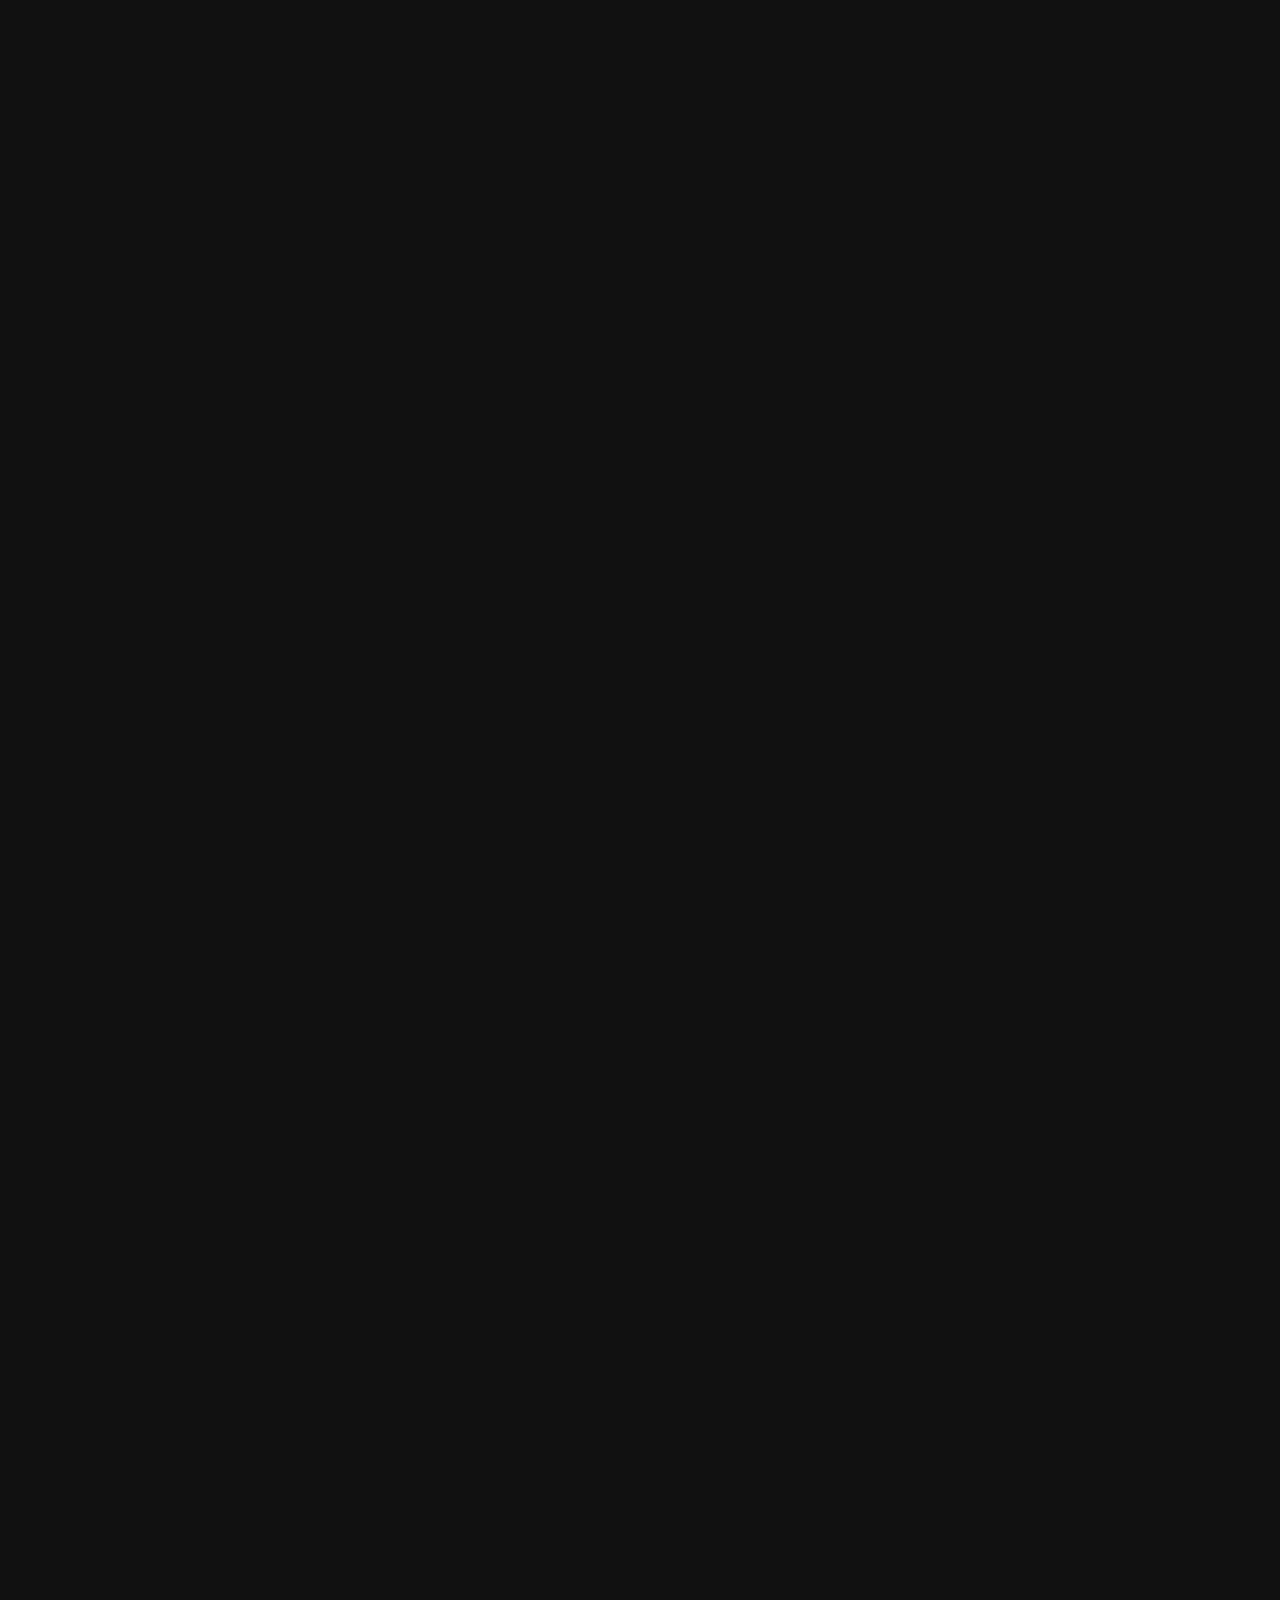
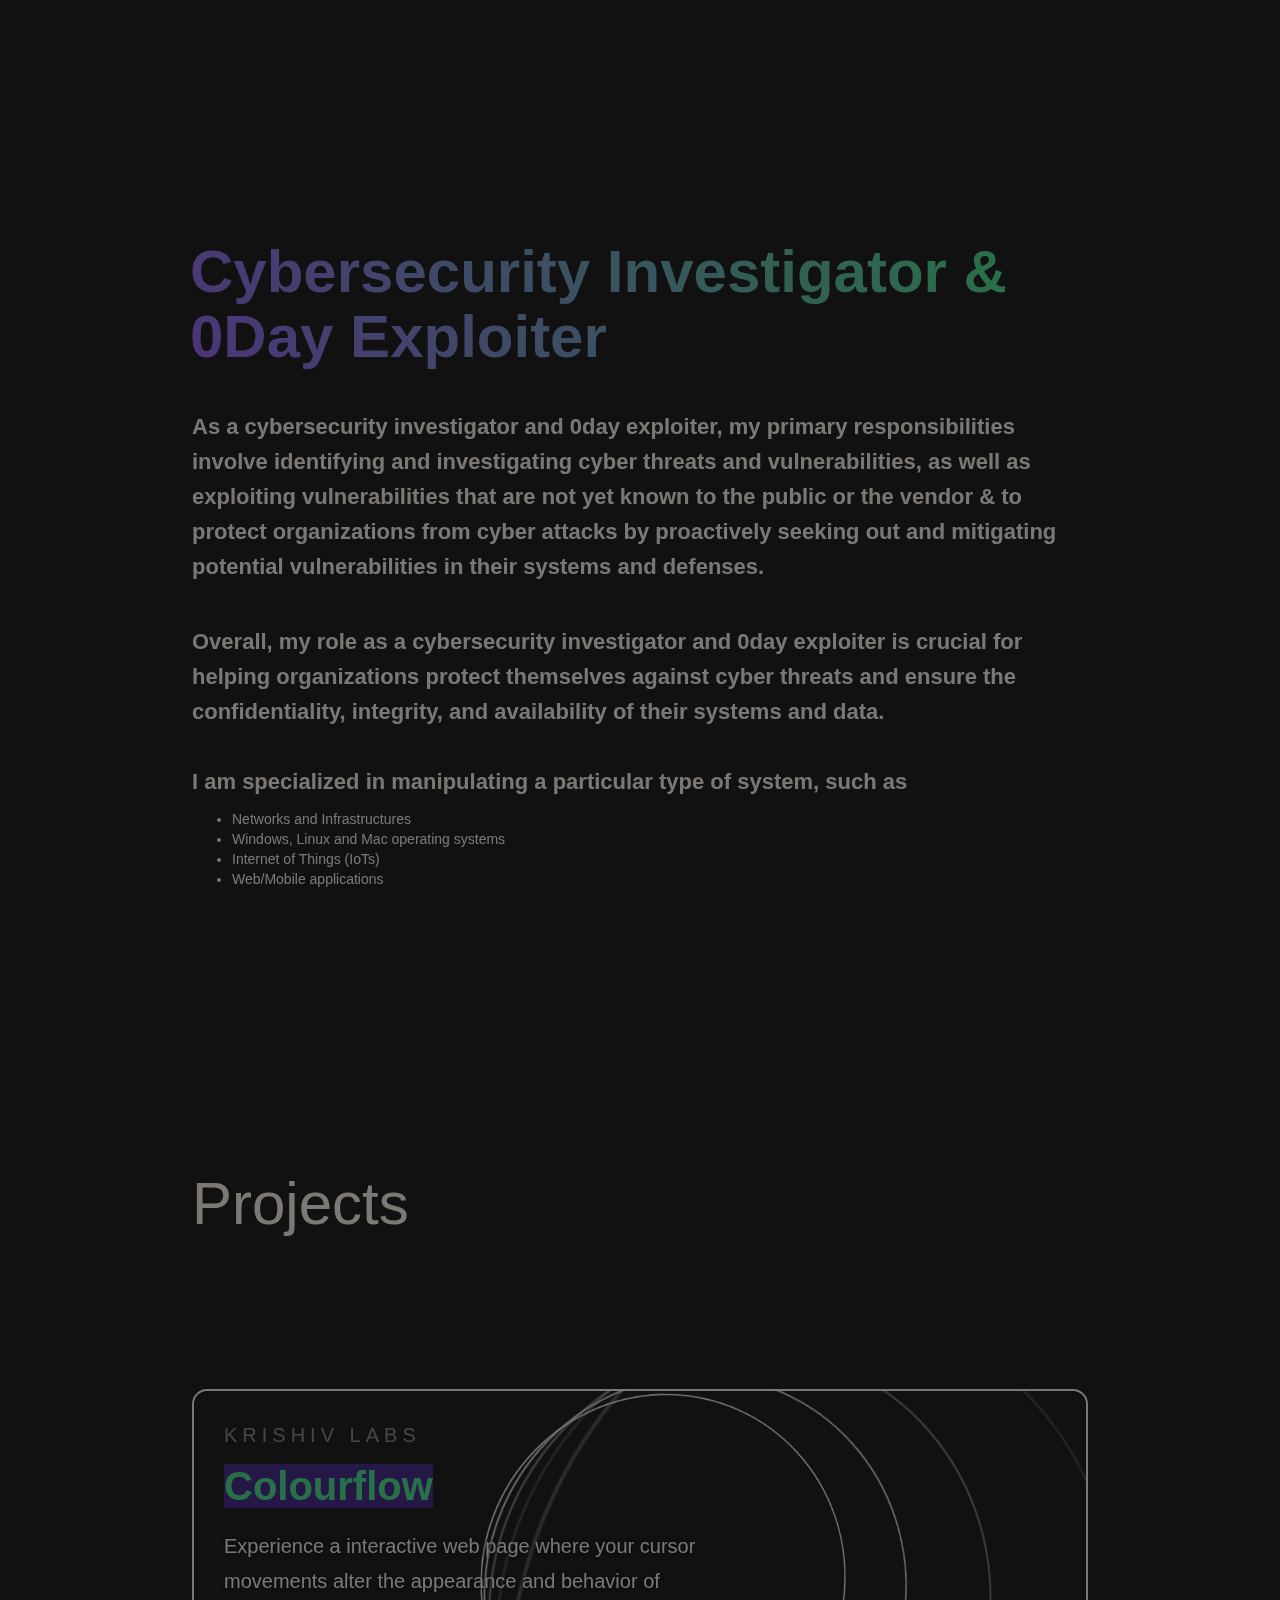
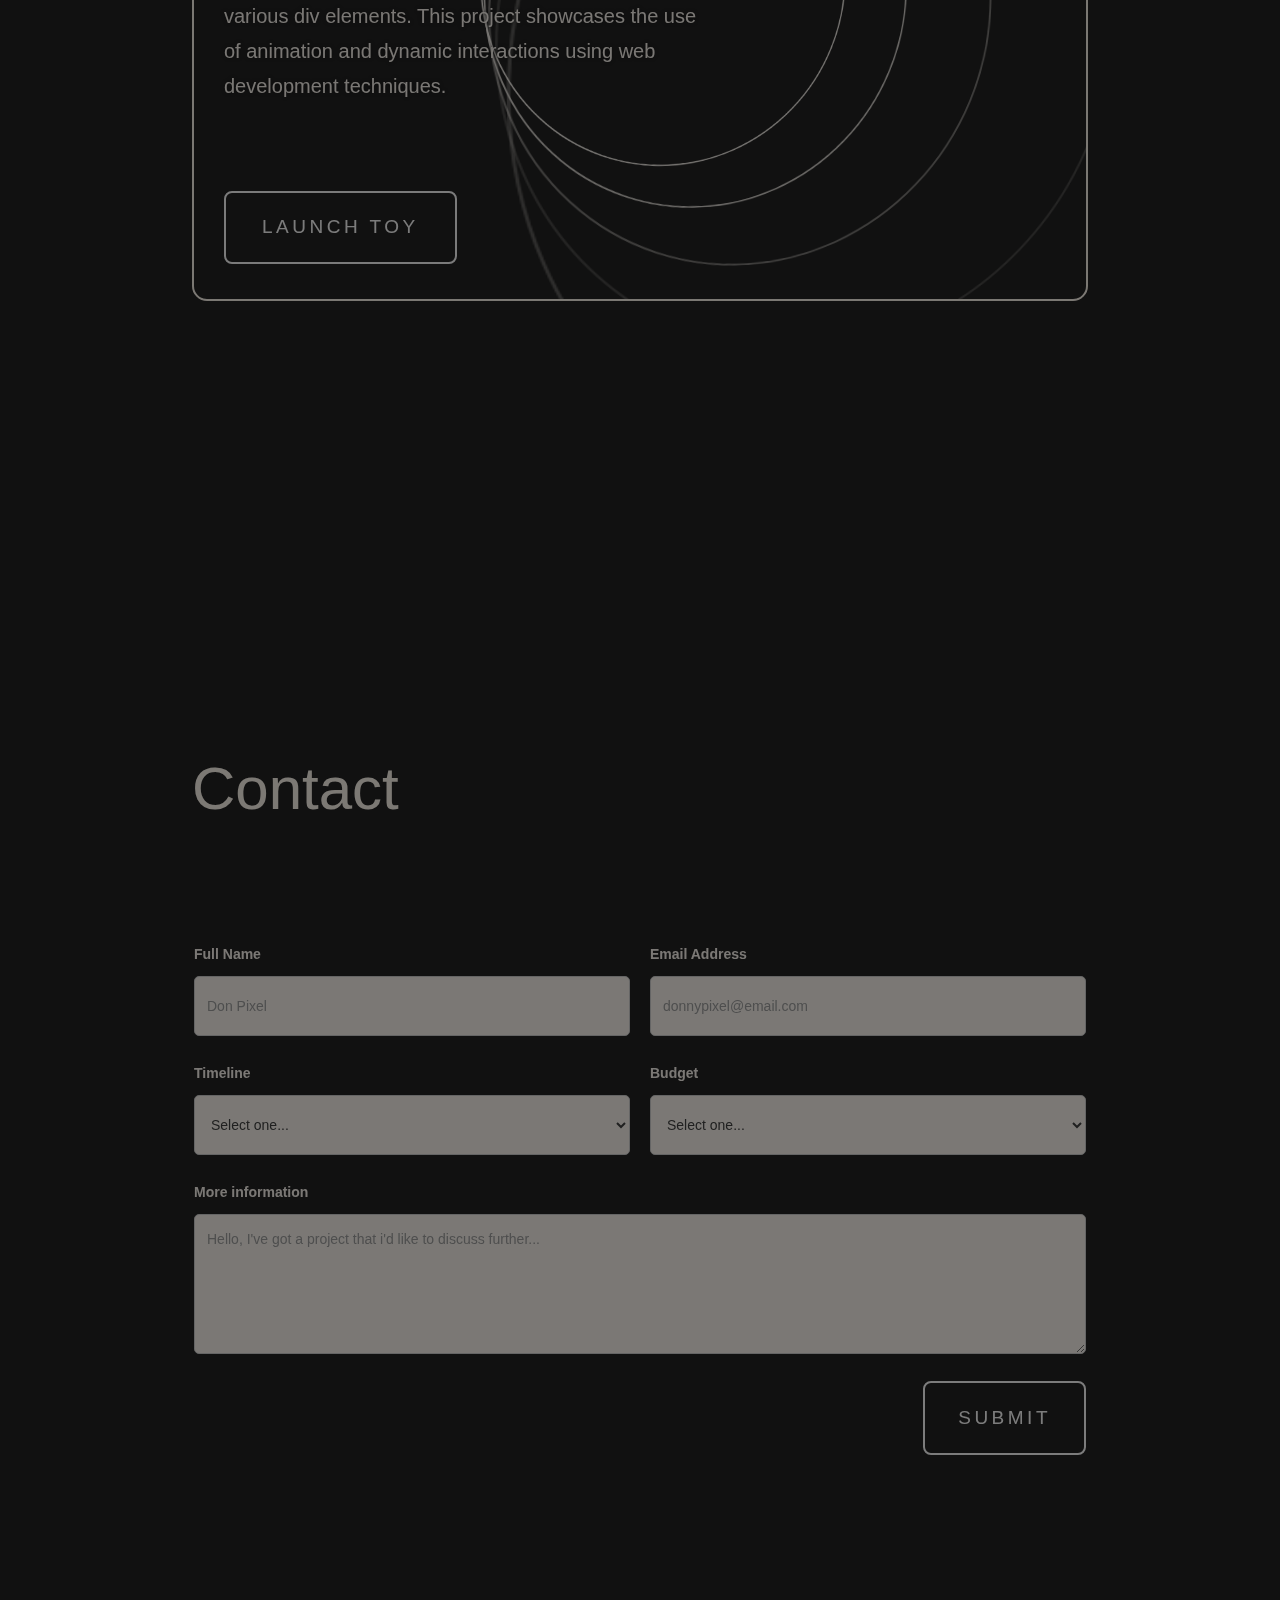
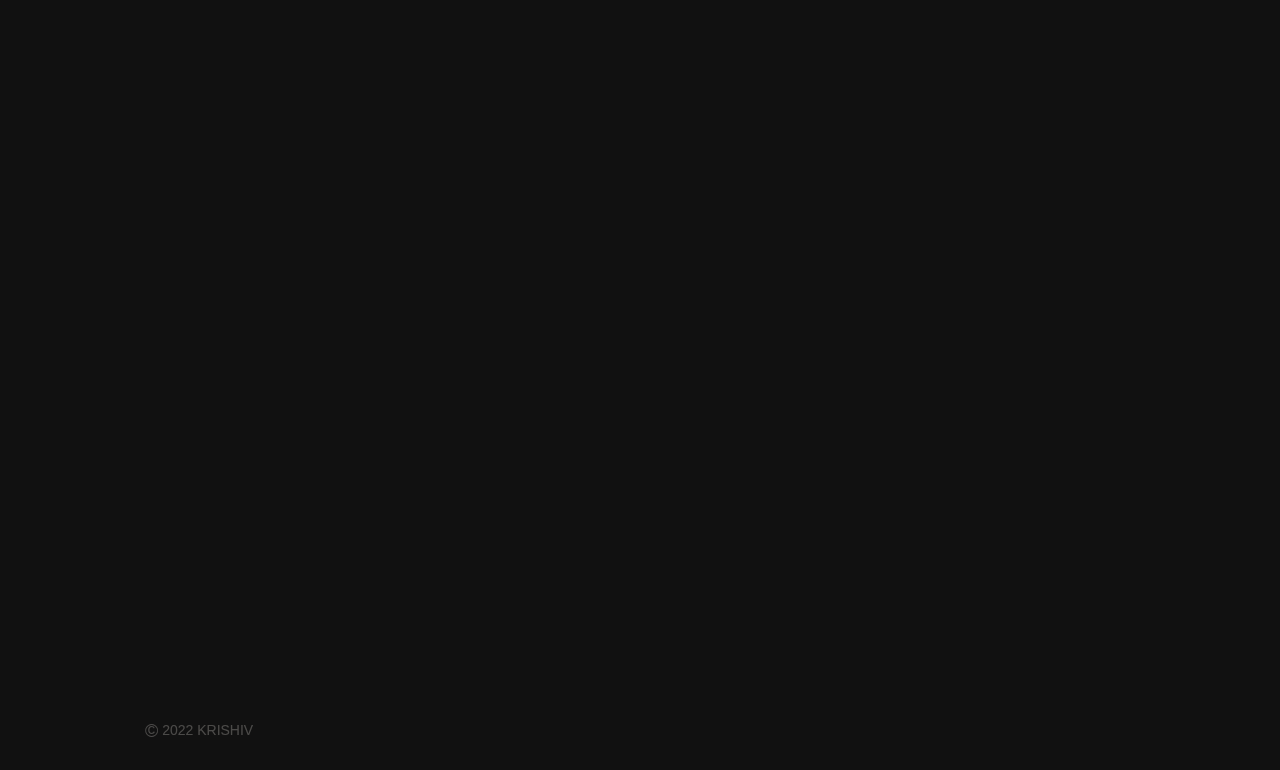
==== commit 72b75354: "Update" ====
--- a/index.html
+++ b/index.html
@@ -562,8 +562,9 @@
                         <div class="c-portfolio--tile-text" bis_skin_checked="1">
                             <h6 class="category-heading">Krishiv LABS</h6>
                             <h1 class="heading-3"><span class="text-highlight">Colourflow</span></h1>
-                            <p class="paragraph-2">An experiment built using div blocks, interactions
-                                &amp;&nbsp;animation. Move your cursor around the page to change the course of effects.
+                            <p class="paragraph-2">Experience a interactive web page where your cursor movements alter
+                                the appearance and behavior of various div elements. This project showcases the use of
+                                animation and dynamic interactions using web development techniques.
                             </p>
                         </div><a href="/colourflow.html" class="button-portfolio--tile-2 w-button">Launch toy</a>
                         <div class="c-cs--intro-holder" bis_skin_checked="1">
